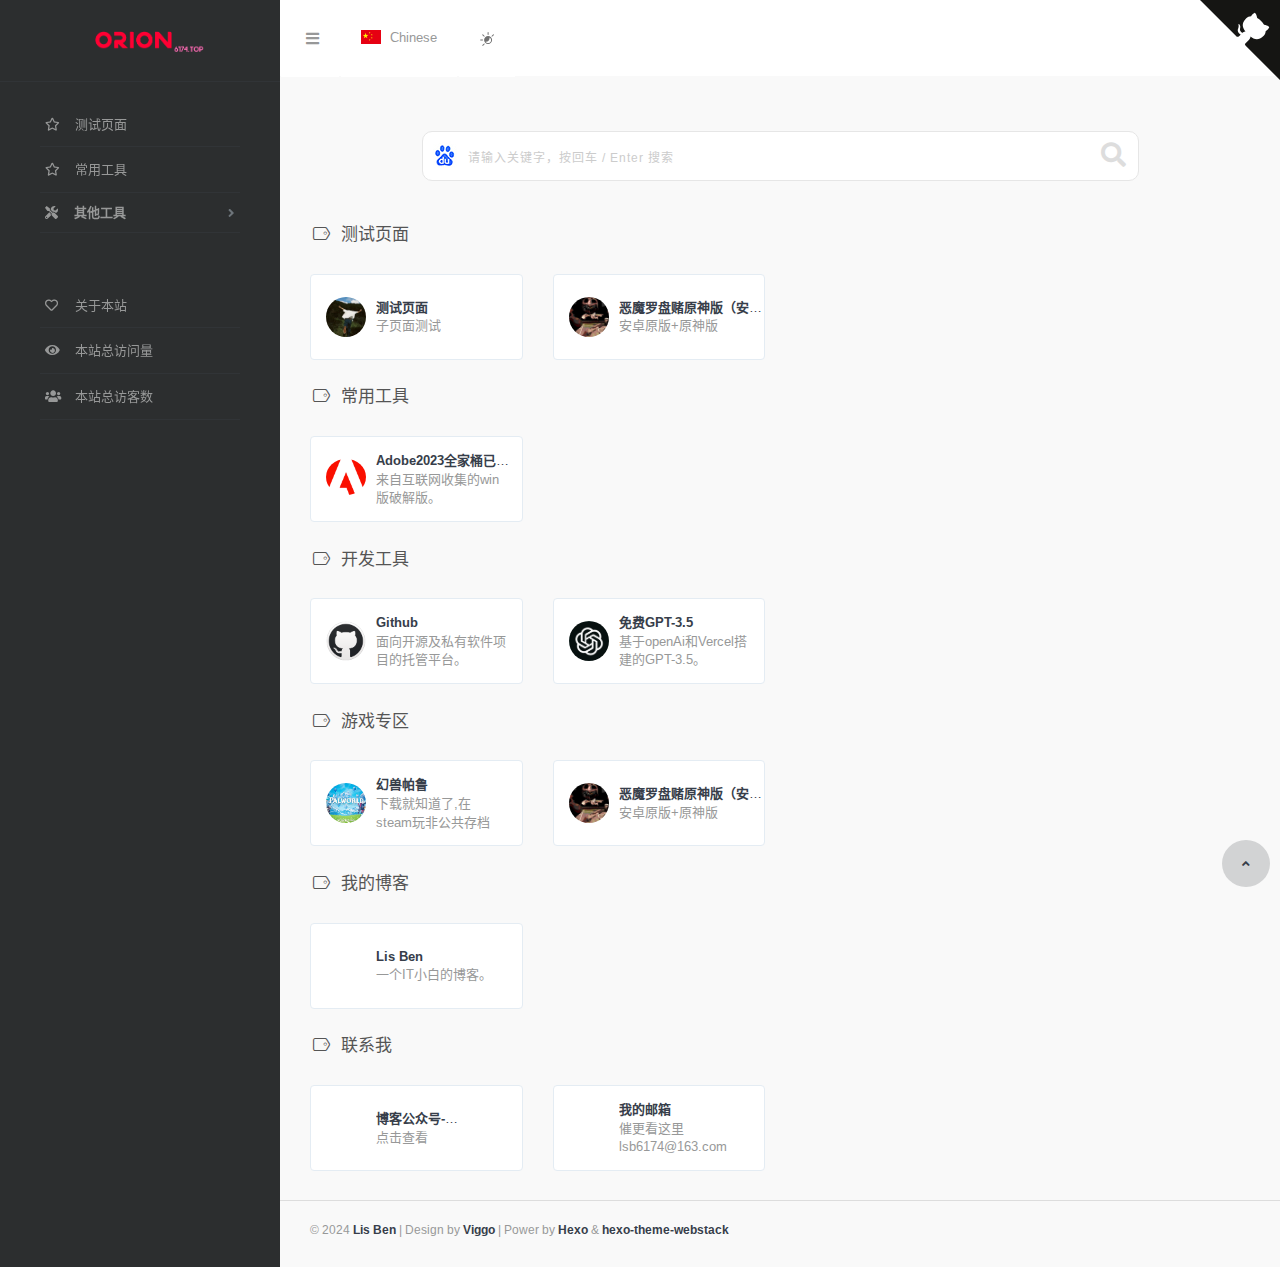
==== index.html @ a9faf327 "Site updated: 2024-02-25 15:15:55" ====
<!DOCTYPE html>
<html lang="zh-CN">

<head>
  <head>
  <meta charset="utf-8">
  <meta http-equiv="X-UA-Compatible" content="IE=edge">
  <meta name="viewport" content="width=device-width, initial-scale=1.0" />
  <meta name="author" content="viggo" />
  <title>爱意浓盐酸的个人博客 - By-Orion</title>
  <meta name="keywords" content="">
  <meta name="description" content="学如逆水行舟，不进则退">
  <link rel="shortcut icon" href="/favicon.ico">
  
<link rel="stylesheet" href="/css/hclonely.css">
<link rel="stylesheet" href="//fonts.loli.net/css?family=Arimo:400,700,400italic.css">
<link rel="stylesheet" href="/css/fonts/linecons/css/linecons.min.css">
<link rel="stylesheet" href="/css/fonts/fontawesome/css/all.min.css">
<link rel="stylesheet" href="/css/bootstrap.min.css">
<link rel="stylesheet" href="/css/xenon-core.min.css">
<link rel="stylesheet" href="/css/xenon-components.min.css">
<link rel="stylesheet" href="/css/xenon-skins.min.css">
<link rel="stylesheet" href="/css/nav.min.css">

  
<script src="/js/jquery-1.11.1.min.js"></script>

  <script>
    var userDefinedSearchData = {"custom":false,"thisSearch":"https://www.baidu.com/s?wd=","thisSearchIcon":"url(https://www.baidu.com/favicon.ico)","hotStatus":true,"data":[{"name":"百度","img":"url(https://www.baidu.com/favicon.ico)","url":"https://www.baidu.com/s?wd="}]};
    var expandAll = false;
  </script>
  
<script src="/js/header.js"></script>

  <!-- HTML5 shim and Respond.js IE8 support of HTML5 elements and media queries -->
  <!--[if lt IE 9]>
        
<script src="/js/html5shiv.min.js"></script>

        
<script src="/js/respond.min.js"></script>

    <![endif]-->
  <!-- / FB Open Graph -->
  <meta property="og:type" content="article">
  <meta property="og:url" content="http://example.com/index.html">
  <meta property="og:title" content="爱意浓盐酸的个人博客 - By-Orion">
  <meta property="og:description" content="学如逆水行舟，不进则退">
  <meta property="og:site_name" content="爱意浓盐酸的个人博客 - By-Orion">
  
  <meta property="og:image" content="/images/webstack_banner_cn.png">
  
  <!-- / Twitter Cards -->
  <meta name="twitter:card" content="summary_large_image">
  <meta name="twitter:title" content="爱意浓盐酸的个人博客 - By-Orion">
  <meta name="twitter:description" content="学如逆水行舟，不进则退">
  
  <meta name="twitter:image" content="/images/webstack_banner_cn.png">
  
  
  <!-- 直接添加html内容即可 -->
<!-- 可设置多行 -->
  
<meta name="generator" content="Hexo 7.1.1"></head>

</head>




<body class="page-body">
<div class="page-container">
<div class="sidebar-menu toggle-others fixed">
  <div class="sidebar-menu-inner">
    <header class="logo-env">
      <div class="logo">
        <a href="/index.html" class="logo-expanded">
          <img src="/images/logo@2x.png" width="100%" alt="" />
        </a>
        <a href="/index.html" class="logo-collapsed">
          <img src="/images/logo-collapsed@2x.png" width="40" alt="" />
        </a>
      </div>
      <div class="mobile-menu-toggle visible-xs">
        <a href="#" data-toggle="user-info-menu">
          <i class="linecons-cog"></i>
        </a>
        <a href="#" data-toggle="mobile-menu">
          <i class="fas fa-bars"></i>
        </a>
      </div>
    </header>
    <ul id="main-menu" class="main-menu">
      
      <li class="">
        
          <a href="#测试页面" class="smooth">
            
            <i class="far fa-star"></i>
            <span class="title">测试页面</span>
          </a>
          
      </li>
      
      <li class="">
        
          <a href="#常用工具" class="smooth">
            
            <i class="far fa-star"></i>
            <span class="title">常用工具</span>
          </a>
          
      </li>
      
      <li class="">
        
        <a class="fas fa-angle-down" style="cursor: pointer;">
          
            <i class="fas fa-tools"></i>
            <span class="title">其他工具</span>
          </a>
          
          <ul style="display: none;">
            
            <li>
              <a href="#开发工具" class="smooth">
                <i class="fas fa-tools"></i>
                <span class="title">开发工具</span>
              </a>
            </li>
            
            <li>
              <a href="#游戏专区" class="smooth">
                <i class="fas fa-games"></i>
                <span class="title">游戏专区</span>
              </a>
            </li>
            
            <li>
              <a href="#我的博客" class="smooth">
                <i class="fas fa-blog"></i>
                <span class="title">我的博客</span>
              </a>
            </li>
            
            <li>
              <a href="#联系我" class="smooth">
                <i class="fas fa-Email"></i>
                <span class="title">联系我</span>
              </a>
            </li>
            
          </ul>
          
      </li>
      
      
      <li class="submit-tag">
        <a href="/about/">
          <i class="far fa-heart"></i>
          <span class="tooltip-blue">关于本站</span>
        </a>
      </li>
      
      
      <li>
        <a href="javascript:void(0)">
          <i class="fas fa-eye"></i>
          <span id="busuanzi_container_site_pv">本站总访问量<span id="busuanzi_value_site_pv"></span></span>
        </a>
      </li>
      <li>
        <a href="javascript:void(0)">
          <i class="fas fa-users"></i>
          <span id="busuanzi_container_site_uv">本站总访客数<span id="busuanzi_value_site_uv"></span></span>
        </a>
      </li>
      
    </ul>
  </div>
</div>


<div class="main-content">
  <nav class="navbar user-info-navbar" role="navigation">
    <ul class="user-info-menu left-links list-inline list-unstyled">
      <li class="hidden-sm hidden-xs hover-line">
        <a href="#" data-toggle="sidebar">
          <i class="fas fa-bars"></i>
        </a>
      </li>
      <li class="dropdown hover-line language-switcher">
        
        <a href="/index.html" class="dropdown-toggle" data-toggle="dropdown">
          <img src="/images/flags/flag-cn.png" alt="flag-cn" /> Chinese
        </a>
        <ul class="dropdown-menu languages">
          
            
              <li class="active">
                <a href="/index.html">
                  <img src="/images/flags/flag-cn.png" alt="flag-cn" alt="flag-cn" /> Chinese
                </a>
              </li>
            
          
        </ul>
      </li>
      <li class="switch-mode hover-line" onclick="switchNightMode()">
        <a href="#">
          <svg t="1593061068148" class="icon" viewBox="0 0 1024 1024" version="1.1" xmlns="http://www.w3.org/2000/svg" p-id="1681" width="16" height="16">
            <path d="M582.4 326.4c-140.8 0-256 115.2-256 256s115.2 256 256 256 256-115.2 256-256-115.2-256-256-256z m0 448c-70.4 0-131.2-36.8-164.8-92.8 12.8 3.2 27.2 4.8 40 4.8 121.6 0 219.2-99.2 219.2-219.2 0-17.6-1.6-35.2-6.4-52.8 60.8 32 102.4 96 102.4 169.6 1.6 104-84.8 190.4-190.4 190.4zM582.4 262.4c17.6 0 32-14.4 32-32v-128c0-17.6-14.4-32-32-32s-32 14.4-32 32v128c0 17.6 14.4 32 32 32zM262.4 582.4c0-17.6-14.4-32-32-32h-128c-17.6 0-32 14.4-32 32s14.4 32 32 32h128c17.6 0 32-14.4 32-32zM310.4 356.8c6.4 6.4 14.4 9.6 22.4 9.6 8 0 16-3.2 22.4-9.6 12.8-12.8 12.8-32 0-44.8l-91.2-91.2c-12.8-12.8-32-12.8-44.8 0-12.8 12.8-12.8 32 0 44.8l91.2 91.2zM944 220.8c-12.8-12.8-32-12.8-44.8 0l-91.2 91.2c-12.8 12.8-12.8 32 0 44.8 6.4 6.4 14.4 9.6 22.4 9.6 8 0 16-3.2 22.4-9.6l91.2-91.2c12.8-12.8 12.8-33.6 0-44.8zM310.4 808l-91.2 91.2c-12.8 12.8-12.8 32 0 44.8 6.4 6.4 14.4 9.6 22.4 9.6 8 0 16-3.2 22.4-9.6l91.2-91.2c12.8-12.8 12.8-32 0-44.8-11.2-11.2-32-11.2-44.8 0z" p-id="1682" fill="#707070"></path>
          </svg>
        </a>
      </li>
    </ul>
    
    <a target="_blank" rel="noopener" href="https://github.com/xiaobai6174/xiaobai6174.github.io/tree/master" class="github-corner" aria-label="View source on GitHub"><svg width="80" height="80" viewBox="0 0 250 250" style="fill:#151513; color:#fff; position: absolute; top: 0; border: 0; right: 0;" aria-hidden="true"><path d="M0,0 L115,115 L130,115 L142,142 L250,250 L250,0 Z"></path><path d="M128.3,109.0 C113.8,99.7 119.0,89.6 119.0,89.6 C122.0,82.7 120.5,78.6 120.5,78.6 C119.2,72.0 123.4,76.3 123.4,76.3 C127.3,80.9 125.5,87.3 125.5,87.3 C122.9,97.6 130.6,101.9 134.4,103.2" fill="currentColor" style="transform-origin: 130px 106px;" class="octo-arm"></path><path d="M115.0,115.0 C114.9,115.1 118.7,116.5 119.8,115.4 L133.7,101.6 C136.9,99.2 139.9,98.4 142.2,98.6 C133.8,88.0 127.5,74.4 143.8,58.0 C148.5,53.4 154.0,51.2 159.7,51.0 C160.3,49.4 163.2,43.6 171.4,40.1 C171.4,40.1 176.1,42.5 178.8,56.2 C183.1,58.6 187.2,61.8 190.9,65.4 C194.5,69.0 197.7,73.2 200.1,77.6 C213.8,80.2 216.3,84.9 216.3,84.9 C212.7,93.1 206.9,96.0 205.4,96.6 C205.1,102.4 203.0,107.8 198.3,112.5 C181.9,128.9 168.3,122.5 157.7,114.1 C157.9,116.9 156.7,120.9 152.7,124.9 L141.0,136.5 C139.8,137.7 141.6,141.9 141.8,141.8 Z" fill="currentColor" class="octo-body"></path></svg></a><style>.github-corner:hover .octo-arm{animation:octocat-wave 560ms ease-in-out}@keyframes octocat-wave{0%,100%{transform:rotate(0)}20%,60%{transform:rotate(-25deg)}40%,80%{transform:rotate(10deg)}}@media (max-width:500px){.github-corner:hover .octo-arm{animation:none}.github-corner .octo-arm{animation:octocat-wave 560ms ease-in-out}}</style>
    
    </nav>
    
    <section class="sousuo">
      <div class="search">
        <div class="search-box">
          <span class="search-icon" style="background: url(/images/search_icon.png) 0px 0px; opacity: 1;"></span>
          <input type="text" id="txt" class="search-input" autocomplete="off" placeholder="请输入关键字，按回车 / Enter 搜索">
          <button class="search-btn" id="search-btn"><i class="fa fa-search"></i></button>
        </div>
        <!-- 搜索热词 -->
        <div class="box search-hot-text" id="box" style="display: none;">
          <ul></ul>
        </div>
        <!-- 搜索引擎 -->
        <div class="search-engine" style="display: none;">
          <div class="search-engine-head">
            <strong class="search-engine-tit">选择您的默认搜索引擎：</strong>
            <div class="search-engine-tool">搜索热词： <span id="hot-btn" style="background-image: url(/images/off_on.png);"></span></div>
          </div>
          <ul class="search-engine-list search-engine-list_zmki_ul">
          </ul>
        </div>
    </section>
    <script>search('/images/search_icon.png')</script>
  
  
  
    
    
    
    
    
    
    <h4 class="text-gray"><i class="linecons-tag" style="margin-right: 7px;" id="测试页面"></i>测试页面</h4>
<div class="row">
  
  <div class="col-sm-3">
    <div class="xe-widget xe-conversations box2 label-info" onclick="window.open('/child/', '_blank')" data-toggle="tooltip" data-placement="bottom" title="" data-original-title="/child/">
      <div class="xe-comment-entry">
        <a class="xe-user-img">
          <img data-src="/images/logos/myblog.png" class="lozad img-circle" width="40">
        </a>
        <div class="xe-comment">
          <a href="#" class="xe-user-name overflowClip_1">
            <strong>测试页面</strong>
          </a>
          <p class="overflowClip_2">子页面测试</p>
        </div>
      </div>
    </div>
  </div>
  
  <div class="col-sm-3">
    <div class="xe-widget xe-conversations box2 label-info" onclick="window.open('/emlpd/', '_blank')" data-toggle="tooltip" data-placement="bottom" title="" data-original-title="/emlpd/">
      <div class="xe-comment-entry">
        <a class="xe-user-img">
          <img data-src="/images/logos/emlpd.png" class="lozad img-circle" width="40">
        </a>
        <div class="xe-comment">
          <a href="#" class="xe-user-name overflowClip_1">
            <strong>恶魔罗盘赌原神版（安卓）</strong>
          </a>
          <p class="overflowClip_2">安卓原版+原神版</p>
        </div>
      </div>
    </div>
  </div>
  
</div>
<br />

    
    
    
    
    
    
    
    <h4 class="text-gray"><i class="linecons-tag" style="margin-right: 7px;" id="常用工具"></i>常用工具</h4>
<div class="row">
  
  <div class="col-sm-3">
    <div class="xe-widget xe-conversations box2 label-info" onclick="window.open('https://www.alipan.com/s/pemBuCySeVr', '_blank')" data-toggle="tooltip" data-placement="bottom" title="" data-original-title="https://www.alipan.com/s/pemBuCySeVr">
      <div class="xe-comment-entry">
        <a class="xe-user-img">
          <img data-src="/images/logos/adobe.png" class="lozad img-circle" width="40">
        </a>
        <div class="xe-comment">
          <a href="#" class="xe-user-name overflowClip_1">
            <strong>Adobe2023全家桶已破解-Windows</strong>
          </a>
          <p class="overflowClip_2">来自互联网收集的win版破解版。</p>
        </div>
      </div>
    </div>
  </div>
  
</div>
<br />

    
    
    
    
    
    
    
    <h4 class="text-gray"><i class="linecons-tag" style="margin-right: 7px;" id="开发工具"></i>开发工具</h4>
<div class="row">
  
  <div class="col-sm-3">
    <div class="xe-widget xe-conversations box2 label-info" onclick="window.open('https://github.com/', '_blank')" data-toggle="tooltip" data-placement="bottom" title="" data-original-title="https://github.com/">
      <div class="xe-comment-entry">
        <a class="xe-user-img">
          <img data-src="/images/logos/github.png" class="lozad img-circle" width="40">
        </a>
        <div class="xe-comment">
          <a href="#" class="xe-user-name overflowClip_1">
            <strong>Github</strong>
          </a>
          <p class="overflowClip_2">面向开源及私有软件项目的托管平台。</p>
        </div>
      </div>
    </div>
  </div>
  
  <div class="col-sm-3">
    <div class="xe-widget xe-conversations box2 label-info" onclick="window.open('https://chatai0927.love/', '_blank')" data-toggle="tooltip" data-placement="bottom" title="" data-original-title="https://chatai0927.love/">
      <div class="xe-comment-entry">
        <a class="xe-user-img">
          <img data-src="/images/logos/gpt.png" class="lozad img-circle" width="40">
        </a>
        <div class="xe-comment">
          <a href="#" class="xe-user-name overflowClip_1">
            <strong>免费GPT-3.5</strong>
          </a>
          <p class="overflowClip_2">基于openAi和Vercel搭建的GPT-3.5。</p>
        </div>
      </div>
    </div>
  </div>
  
</div>
<br />

    
    
    
    
    <h4 class="text-gray"><i class="linecons-tag" style="margin-right: 7px;" id="游戏专区"></i>游戏专区</h4>
<div class="row">
  
  <div class="col-sm-3">
    <div class="xe-widget xe-conversations box2 label-info" onclick="window.open('https://www.alipan.com/s/4PxqrTeq6W2', '_blank')" data-toggle="tooltip" data-placement="bottom" title="" data-original-title="https://www.alipan.com/s/4PxqrTeq6W2">
      <div class="xe-comment-entry">
        <a class="xe-user-img">
          <img data-src="/images/logos/PaLu.png" class="lozad img-circle" width="40">
        </a>
        <div class="xe-comment">
          <a href="#" class="xe-user-name overflowClip_1">
            <strong>幻兽帕鲁</strong>
          </a>
          <p class="overflowClip_2">下载就知道了,在steam玩非公共存档</p>
        </div>
      </div>
    </div>
  </div>
  
  <div class="col-sm-3">
    <div class="xe-widget xe-conversations box2 label-info" onclick="window.open('https://www.alipan.com/s/f4fyewjoNGo', '_blank')" data-toggle="tooltip" data-placement="bottom" title="" data-original-title="https://www.alipan.com/s/f4fyewjoNGo">
      <div class="xe-comment-entry">
        <a class="xe-user-img">
          <img data-src="/images/logos/emlpd.png" class="lozad img-circle" width="40">
        </a>
        <div class="xe-comment">
          <a href="#" class="xe-user-name overflowClip_1">
            <strong>恶魔罗盘赌原神版（安卓）</strong>
          </a>
          <p class="overflowClip_2">安卓原版+原神版</p>
        </div>
      </div>
    </div>
  </div>
  
</div>
<br />

    
    
    
    
    <h4 class="text-gray"><i class="linecons-tag" style="margin-right: 7px;" id="我的博客"></i>我的博客</h4>
<div class="row">
  
  <div class="col-sm-3">
    <div class="xe-widget xe-conversations box2 label-info" onclick="window.open('https://github.com/xiaobai6174', '_blank')" data-toggle="tooltip" data-placement="bottom" title="" data-original-title="https://github.com/xiaobai6174">
      <div class="xe-comment-entry">
        <a class="xe-user-img">
          <img data-src="/images/logos/myblog.png" class="lozad img-circle" width="40">
        </a>
        <div class="xe-comment">
          <a href="#" class="xe-user-name overflowClip_1">
            <strong>Lis Ben</strong>
          </a>
          <p class="overflowClip_2">一个IT小白的博客。</p>
        </div>
      </div>
    </div>
  </div>
  
</div>
<br />

    
    
    
    
    <h4 class="text-gray"><i class="linecons-tag" style="margin-right: 7px;" id="联系我"></i>联系我</h4>
<div class="row">
  
  <div class="col-sm-3">
    <div class="xe-widget xe-conversations box2 label-info" onclick="window.open('https://www.alipan.com/s/H4icpMKtBhR', '_blank')" data-toggle="tooltip" data-placement="bottom" title="" data-original-title="https://www.alipan.com/s/H4icpMKtBhR">
      <div class="xe-comment-entry">
        <a class="xe-user-img">
          <img data-src="/images/logos/GZH.png" class="lozad img-circle" width="40">
        </a>
        <div class="xe-comment">
          <a href="#" class="xe-user-name overflowClip_1">
            <strong>博客公众号-TechnologyAi玩机数码硬件杂谈</strong>
          </a>
          <p class="overflowClip_2">点击查看</p>
        </div>
      </div>
    </div>
  </div>
  
  <div class="col-sm-3">
    <div class="xe-widget xe-conversations box2 label-info" onclick="window.open('/', '_blank')" data-toggle="tooltip" data-placement="bottom" title="" data-original-title="/">
      <div class="xe-comment-entry">
        <a class="xe-user-img">
          <img data-src="/images/logos/Email.png" class="lozad img-circle" width="40">
        </a>
        <div class="xe-comment">
          <a href="#" class="xe-user-name overflowClip_1">
            <strong>我的邮箱</strong>
          </a>
          <p class="overflowClip_2">催更看这里lsb6174@163.com</p>
        </div>
      </div>
    </div>
  </div>
  
</div>
<br />

    
    
    
    
    
<script src="/js/footer.js"></script>


  <footer class="main-footer sticky footer-type-1">
  <div class="footer-inner">
    <!-- Add your copyright text here -->
    <p>
      
      &copy; 2024
      <a href="javascript:void(0);"><strong>Lis Ben</strong></a> | Design by <a href="http://viggoz.com" target="_blank"><strong>Viggo</strong></a> | Power by <a href="https://hexo.io/" target="_blank"><strong>Hexo</strong></a> & <a href="https://github.com/HCLonely/hexo-theme-webstack/" target="_blank"><strong>hexo-theme-webstack</strong></a>
    </p>
    
    <div class="go-up">
      <a href="#" rel="go-top">
        <i class="fas fa-angle-up"></i>
      </a>
    </div>
  </div>
</footer>
</div>
</div>

<script src="/js/bootstrap.min.js"></script>
<script src="/js/TweenMax.min.js"></script>
<script src="/js/resizeable.min.js"></script>
<script src="/js/joinable.js"></script>
<script src="/js/xenon-api.min.js"></script>
<script src="/js/xenon-toggles.min.js"></script>
<script src="/js/xenon-custom.min.js"></script>


<script async src="https://busuanzi.ibruce.info/busuanzi/2.3/busuanzi.pure.mini.js"></script>



<script src="/js/lozad.min.js"></script>



  
  <!-- 直接添加html内容即可 -->
<!-- 可设置多行 -->
  
</body>

</html>
---- css/hclonely.css ----
.sousuo{
    padding: 25px 0 35px 0;
    max-width: 717px;
    margin: 0 auto;
}
.search{
  position: relative;
  width: 100%;
  margin: 0 auto;
}
.search-box{
  position: relative;
}
.search-icon{
  position: absolute;
  left: 3px;
  top: 5px;
  width: 40px;
  height: 40px;
  overflow: hidden;
  border-radius: 25px;
  cursor: pointer;
  opacity: 0;
}
.search-input{
  width: 100%;
  height: 50px;
  line-height: 50px;
  font-size: 16px;
  color: #999;
  border: none;
  outline: none;
  padding-left: 45px;
  border: 1px solid #e6e6e6;
  border-radius: 10px;
}
.search-input:focus{
	outline: none;
    border: 1px solid #2188ff;
    -webkit-box-shadow: 0 0 5px 0px rgba(71, 158, 245, 0.5);
    box-shadow: 0 0 5px 0px rgba(71, 158, 245, 0.5);
}
input::-webkit-input-placeholder{
  font-size: 12px;
  letter-spacing: 1px;
  color: #ccc;
}
.search-btn{
	position: absolute;
    right: 0;
    top: 0;
    width: 50px;
    line-height: 48px;
    background: transparent;
    border: none;
    font-size: 25px;
    color: #ddd;
    font-weight: bold;
    outline: none;
    padding: 0 10px;
}
.search-btn:hover{ color: #6b7184 }
.search-btn i { margin: 0 }
.search-hot-text{
  position: absolute;
  z-index: 100;
  width: 100%;
  border-radius: 0 0 10px 10px;
  background: #FFF;
  box-shadow: 0px 4px 5px 0px #cccccc94;
  overflow: hidden;
}
.search-hot-text ul{
	margin: 0;
	padding: 5px 0;
}
.search-hot-text ul li{
  border-top: 1px solid #f2f2f2;
  line-height: 30px;
  font-size: 14px;
  padding: 0px 25px;
  color: #777;
  cursor: pointer;
}
.search-hot-text ul li.current{
  background: #f1f1f1;
  color: #2196f3;
}
.search-hot-text ul li:hover{
  background: #f1f1f1;
  color: #2196f3;
  cursor: pointer;
}
.search-hot-text ul li span{
	display: inline-block;
    width: 20px;
    height: 20px;
    font-size: 12px;
    line-height: 20px;
    text-align: center;
    background: #e5e5e5;
    margin-right: 10px;
    border-radius: 10px;
    color: #999;
}
/* 搜索引擎 */
.search-engine{
  position: absolute;
  top: 60px;
  left: 0;
  width: 100%;
  background: #FFF;
  padding: 15px 0 0 15px;
  border-radius: 5px;
  box-shadow: 0px 5px 20px 0px #d8d7d7;
  transition: all 0.3s;
  -moz-transition: all 0.3s;
  -webkit-transition: all 0.3s;
  -o-transition: all 0.3s;
  display: none;
  z-index: 999
}
.search-engine-head{
  overflow: hidden;
  margin-bottom: 10px;
  padding-right: 15px;
}
.search-engine-tit{
  float: left;
  margin: 0;
  font-size: 14px;
  color: #999;
}
.search-engine-tool{
  float: right;
  font-size: 12px;
  color: #999;
}
.search-engine-tool > span{
  float: right;
  display: inline-block;
  width: 25px;
  height: 15px;
  background-position: 0px 0px;
  cursor: pointer
}
.search-engine-tool > span.off{ background-position: -30px 0px }

.search-engine ul::before{
  content: '';
  width: 0px;
  height: 0px;
  position: absolute;
  top: -15px;
  border-top: 8px solid transparent;
  border-right: 8px solid transparent;
  border-bottom: 8px solid #fff;
  border-left: 8px solid transparent;

}
.search-engine-list::after{
    content: '';
    width: 90px;
    height: 20px;
    position: absolute;
    top: -20px;
    left: 1px;
}
.search-engine-list li{
  float: left;
  width: 30%;
  line-height: 30px;
  font-size: 14px;
  padding: 5px 10px 5px 10px;
  margin: 0 10px 10px 0;
  background: #f9f9f9;
  color: #999;
  cursor: pointer;
  padding: 0;
}
.search-engine-list li span{
  width: 25px;
  height: 25px;
  border-radius: 15px;
  float: left;
  margin-right: 5px;
  margin-top: 2.5px;
}
body.night .board {
  background: #2c2e2f;
  box-shadow: 0px 0px 6px #00000061;
}

body.night .board a {
  color: #d6d6d6;
}

body.night .tpwidget_title_hook,
body.night .tpwidget_text_hook {
  color: #fdfdfd;
}

body.night .sidebar-menu {
  border-right: #7f8080 1px solid;
}

body.night .user-info-navbar {
  background-color: #232323 !important;
}
body.night .dropdown-menu {
  background-color: #232323 !important;
  border: 1px solid #888686 !important;
}

body.night .user-info-navbar .user-info-menu>li>a {
  border-bottom: 1px solid #232323 !important;
  border-right: 1px solid #232323 !important;
  border-left: 1px solid #232323 !important;
}

body.night .user-info-navbar .user-info-menu>li>a,
.user-info-navbar .user-info-menu>li>a {
  height: 76px !important;
}

body.night .user-info-navbar .user-info-menu>li>a:hover {
  border-right: 1px solid #888686 !important;
  border-left: 1px solid #888686 !important;
}

body.night .user-info-navbar .user-info-menu>li {
  border: 1px solid #232323 !important;
}

body.night .user-info-navbar .user-info-menu>li .dropdown-menu.languages li.active a {
  background-color: #232323 !important;
  color: #979898 !important;
}

body.night,
body.night #body {
  background-color: #2c2e2f !important;
  color: #a9a9a9 !important;
}

body.night .text-gray {
  color: #f8f8f8;
}

body.night .xe-widget.xe-conversations {
  background: #2c2e2f;
}

body.night .box2 {
  border: 1px solid #3f4142;
}

body.night .xe-comment a {
  color: #d8d8d8;
}

body.night .xe-comment p {
  color: #979898 !important;
}

body.night .box2:hover {
  box-shadow: 0 26px 40px -24px rgb(255, 255, 255);
  -webkit-box-shadow: 0 26px 40px -24px rgba(130, 130, 130, 0.13);
  -moz-box-shadow: 0 26px 40px -24px rgba(0, 36, 100, 0.3);
  -webkit-transition: all 0.3s cubic-bezier(0.25, 0.1, 0.14, 1.43);
  -moz-transition: all 0.3s ease;
  -o-transition: all 0.3s ease;
  transition: all 0.3s ease-out;
  background-color: #232323 !important;
}

body.night .tpwthwidt .front_37Zqj25,
body.night .tpwthwidt .widget_ctONpAN {
  background: #535656;
  color: red !important;
}

body.night .tpwthwidt .weakText_3SLbaEo {
  color: rgb(253, 253, 253);
}

body.night .tpwthwidt .baseText_31obwQ4 {
  color: #cccccc;
}

body.night footer.main-footer {
  border-top: 1px solid #414344b5;
  background-color: #2c2e2f;
}

body.night .footer-text a {
  color: #a9a9a9;
}

body.night .footer-text a:hover,
body.night footer-text a:focus {
  color: #ffffff;
  text-decoration: none
}

body.night .panel {
  background: #2c2e2f;
}

body.night blockquote {
  border-left: 5px solid #000;
}

body.night .respond a {
  color: #cecece;
}

body.night .respond .textarea {
  background-color: #2b2b2b;
  margin-top: 50px;
  border-radius: 15px;
  padding: 10px;
}

body.night .submit {
  color: #a5a5a5;
  background-color: #0000008f;
  border: 0px;
  border-radius: 5px;
  padding: 5px 10px;
  font-size: 15px;
  float: right;
  margin-top: 10px;
}

body.night #search button i {
  color: #b1b1b1;
}

body.night #search-text {
  background-color: #464646;
  color: #bdbdbd;
}

body.night .search-type input:checked+label,
.search-type input:hover+label {
  background-color: #969696;
}

body.night .s-type-list {
  display: none;
  position: absolute;
  top: 31px;
  padding: 9pt 0;
  width: 20pc;
  background: #535656;
  border-radius: 4px;
  box-shadow: 0 0 6px rgba(0, 0, 0, .16);
}

body.night .xe-comment-entry img {
  filter: brightness(95%);
}

body.night .search-input {
  border: 1px solid #424242;
  border-radius: 10px;
  background-color: #424242;
}

body.night .search-engine {
  background: #424242;
  box-shadow: 0px 5px 20px 0px #2c2e2f;
}

body.night .search-engine-list li {
  background: #424242;
}

.go-up{
  right: 10px !important;
  position: fixed !important;
  bottom: 20px !important;
  height: 20px;
}

body.night .go-up a {
  background-color: rgb(88 88 88) !important;
  padding: 15px 20px !important;
  border-radius: 50% !important;
}

body.night .go-up a:hover {
  background-color: rgb(123 123 123) !important;
}

.footer-inner #busuanzi_container_site_pv,
.footer-inner #busuanzi_container_site_uv {
  font-weight: bold;
}

.footer-inner #busuanzi_value_site_pv,
.footer-inner #busuanzi_value_site_uv {
  color: #373e4a;
}

.main-menu #busuanzi_value_site_pv,
.main-menu #busuanzi_value_site_uv {
  float: right;
}

.sidebar-menu .main-menu a>i{
  width: 16px;
}
---- css/fonts/linecons/css/linecons.min.css ----
@font-face{font-family:linecons;src:url(../font/linecons.eot?24293614);src:url(../font/linecons.eot?24293614#iefix) format('embedded-opentype'),url(../font/linecons.woff?24293614) format('woff'),url(../font/linecons.ttf?24293614) format('truetype'),url(../font/linecons.svg?24293614#linecons) format('svg');font-weight:400;font-style:normal}[class*=" linecons-"]:before,[class^=linecons-]:before{font-family:linecons;font-style:normal;font-weight:400;speak:none;display:inline-block;text-decoration:inherit;width:1em;margin-right:.2em;text-align:center;font-variant:normal;text-transform:none;line-height:1em;margin-left:.2em}.linecons-music:before{content:'\e800'}.linecons-search:before{content:'\e801'}.linecons-mail:before{content:'\e802'}.linecons-heart:before{content:'\e803'}.linecons-star:before{content:'\e804'}.linecons-user:before{content:'\e805'}.linecons-videocam:before{content:'\e806'}.linecons-camera:before{content:'\e807'}.linecons-photo:before{content:'\e808'}.linecons-attach:before{content:'\e809'}.linecons-lock:before{content:'\e80a'}.linecons-eye:before{content:'\e80b'}.linecons-tag:before{content:'\e80c'}.linecons-thumbs-up:before{content:'\e80d'}.linecons-pencil:before{content:'\e80e'}.linecons-comment:before{content:'\e80f'}.linecons-location:before{content:'\e810'}.linecons-cup:before{content:'\e811'}.linecons-trash:before{content:'\e812'}.linecons-doc:before{content:'\e813'}.linecons-note:before{content:'\e814'}.linecons-cog:before{content:'\e815'}.linecons-params:before{content:'\e816'}.linecons-calendar:before{content:'\e817'}.linecons-sound:before{content:'\e818'}.linecons-clock:before{content:'\e819'}.linecons-lightbulb:before{content:'\e81a'}.linecons-tv:before{content:'\e81b'}.linecons-desktop:before{content:'\e81c'}.linecons-mobile:before{content:'\e81d'}.linecons-cd:before{content:'\e81e'}.linecons-inbox:before{content:'\e81f'}.linecons-globe:before{content:'\e820'}.linecons-cloud:before{content:'\e821'}.linecons-paper-plane:before{content:'\e822'}.linecons-fire:before{content:'\e823'}.linecons-graduation-cap:before{content:'\e824'}.linecons-megaphone:before{content:'\e825'}.linecons-database:before{content:'\e826'}.linecons-key:before{content:'\e827'}.linecons-beaker:before{content:'\e828'}.linecons-truck:before{content:'\e829'}.linecons-money:before{content:'\e82a'}.linecons-food:before{content:'\e82b'}.linecons-shop:before{content:'\e82c'}.linecons-diamond:before{content:'\e82d'}.linecons-t-shirt:before{content:'\e82e'}.linecons-wallet:before{content:'\e82f'}
---- css/xenon-core.min.css ----
.ps-container .ps-scrollbar-x-rail{position:absolute;bottom:3px;height:5px;zoom:1;-webkit-opacity:0;-moz-opacity:0;opacity:0;-webkit-transition:background-color .2s linear,opacity .2s linear;-moz-transition:background-color .2s linear,opacity .2s linear;-o-transition:background-color .2s linear,opacity .2s linear;transition:background-color .2s linear,opacity .2s linear}.ps-container.hover .ps-scrollbar-x-rail,.ps-container:hover .ps-scrollbar-x-rail{zoom:1;-webkit-opacity:.6;-moz-opacity:.6;opacity:.6}.ps-container .ps-scrollbar-x-rail.hover,.ps-container .ps-scrollbar-x-rail:hover{background-color:rgba(255,255,255,.5)}.ps-container .ps-scrollbar-x-rail.in-scrolling{background-color:rgba(255,255,255,.9)}.ps-container .ps-scrollbar-y-rail{position:absolute;right:2px;width:5px;zoom:1;-webkit-opacity:0;-moz-opacity:0;opacity:0;-webkit-transition:background-color .2s linear,opacity .2s linear;-moz-transition:background-color .2s linear,opacity .2s linear;-o-transition:background-color .2s linear,opacity .2s linear;transition:background-color .2s linear,opacity .2s linear}.ps-container.hover .ps-scrollbar-y-rail,.ps-container:hover .ps-scrollbar-y-rail{zoom:1;-webkit-opacity:.6;-moz-opacity:.6;opacity:.6}.ps-container .ps-scrollbar-y-rail.hover,.ps-container .ps-scrollbar-y-rail:hover{background-color:rgba(255,255,255,.5)}.ps-container .ps-scrollbar-y-rail.in-scrolling{background-color:#eee;zoom:1;-webkit-opacity:.9;-moz-opacity:.9;opacity:.9}.ps-container .ps-scrollbar-x{position:absolute;bottom:0;height:5px;background-color:#aaa;-o-transition:background-color .2s linear;-webkit-transition:background-color .2s linear;-moz-transition:background-color .2s linear;transition:background-color .2s linear}.ps-container.ie6 .ps-scrollbar-x{font-size:0}.ps-container .ps-scrollbar-x-rail.hover .ps-scrollbar-x,.ps-container .ps-scrollbar-x-rail:hover .ps-scrollbar-x{background-color:#999}.ps-container .ps-scrollbar-y{position:absolute;right:0;width:5px;background-color:#aaa;-webkit-transition:background-color .2s linear;-moz-transition:background-color .2s linear;-o-transition:background-color .2s linear;transition:background-color .2s linear}.ps-container.ie6 .ps-scrollbar-y{font-size:0}.ps-container .ps-scrollbar-y-rail.hover .ps-scrollbar-y,.ps-container .ps-scrollbar-y-rail:hover .ps-scrollbar-y{background-color:#fafafa}.ps-container.ie .ps-scrollbar-x,.ps-container.ie .ps-scrollbar-y{visibility:hidden}.ps-container.ie.hover .ps-scrollbar-x,.ps-container.ie.hover .ps-scrollbar-y,.ps-container.ie:hover .ps-scrollbar-x,.ps-container.ie:hover .ps-scrollbar-y{visibility:visible}.cbp_tmtimeline{margin:30px 0 0 0;padding:0;list-style:none;position:relative}.cbp_tmtimeline:before{content:'';position:absolute;top:0;bottom:0;width:10px;background:#afdcf8;left:20%;margin-left:-10px}.cbp_tmtimeline>li{position:relative}.cbp_tmtimeline>li .cbp_tmtime{display:block;width:25%;padding-right:100px;position:absolute}.cbp_tmtimeline>li .cbp_tmtime span{display:block;text-align:right}.cbp_tmtimeline>li .cbp_tmtime span:first-child{font-size:.9em;color:#bdd0db}.cbp_tmtimeline>li .cbp_tmtime span:last-child{font-size:2.9em;color:#3594cb}.cbp_tmtimeline>li:nth-child(odd) .cbp_tmtime span:last-child{color:#6cbfee}.cbp_tmtimeline>li .cbp_tmlabel{margin:0 0 15px 25%;background:#3594cb;color:#fff;padding:2em;font-size:1.2em;font-weight:300;line-height:1.4;position:relative;border-radius:5px}.cbp_tmtimeline>li:nth-child(odd) .cbp_tmlabel{background:#6cbfee}.cbp_tmtimeline>li .cbp_tmlabel h2{margin-top:0;padding:0 0 10px 0;border-bottom:1px solid rgba(255,255,255,.4)}.cbp_tmtimeline>li .cbp_tmlabel:after{right:100%;border:solid transparent;content:" ";height:0;width:0;position:absolute;pointer-events:none;border-right-color:#3594cb;border-width:10px;top:10px}.cbp_tmtimeline>li:nth-child(odd) .cbp_tmlabel:after{border-right-color:#6cbfee}.cbp_tmtimeline>li .cbp_tmicon{width:40px;height:40px;speak:none;font-style:normal;font-weight:400;font-variant:normal;text-transform:none;font-size:1.4em;line-height:40px;-webkit-font-smoothing:antialiased;position:absolute;color:#fff;background:#46a4da;border-radius:50%;box-shadow:0 0 0 8px #afdcf8;text-align:center;left:20%;top:0;margin:0 0 0 -25px}@media screen and (max-width:65.375em){.cbp_tmtimeline>li .cbp_tmtime span:last-child{font-size:1.5em}}@media screen and (max-width:47.2em){.cbp_tmtimeline:before{display:none}.cbp_tmtimeline>li .cbp_tmtime{width:100%;position:relative;padding:0 0 20px 0}.cbp_tmtimeline>li .cbp_tmtime span{text-align:left}.cbp_tmtimeline>li .cbp_tmlabel{margin:0 0 30px 0;padding:1em;font-weight:400;font-size:95%}.cbp_tmtimeline>li .cbp_tmlabel:after{right:auto;left:20px;border-right-color:transparent;border-bottom-color:#3594cb;top:-20px}.cbp_tmtimeline>li:nth-child(odd) .cbp_tmlabel:after{border-right-color:transparent;border-bottom-color:#6cbfee}.cbp_tmtimeline>li .cbp_tmicon{position:relative;float:right;left:auto;margin:-55px 5px 0 0}}.dropdown-menu>li.checkbox-row{padding:5px 20px}.dropdown-menu li.checkbox-row{display:block;clear:both;font-weight:400;line-height:18px;color:#333;white-space:nowrap}.dropdown-menu li.checkbox-row label{font-weight:400}.dropdown-menu li.checkbox-row input:hover,.dropdown-menu li.checkbox-row label:hover,.dropdown-menu li.checkbox-row:hover{cursor:pointer}.no-touch .dropdown-menu>.checkbox-row:active,.no-touch .dropdown-menu>.checkbox-row:hover{text-decoration:none;color:#262626;background-color:#f5f5f5}.btn-toolbar{margin-bottom:5px}.btn-toolbar .btn-default{background-color:#68b828;color:#fff;border:1px solid transparent}.btn-toolbar .btn-default.dropdown-toggle{-webkit-box-shadow:none;-moz-box-shadow:none;box-shadow:none;border-color:transparent}.btn-toolbar .btn-primary{background-color:#508e1f}.btn-toolbar .btn-group.open .dropdown-toggle{background-color:#508e1f;color:#fff}.btn-toolbar .dropdown-menu{margin-top:0}.btn-toolbar .dropdown-menu .checkbox-row{-webkit-user-select:none;-moz-user-select:none;-ms-user-select:none;user-select:none}.btn-toolbar .dropdown-menu .checkbox-row .cbr-replaced{margin:0;margin-right:5px}.btn-toolbar .dropdown-menu .checkbox-row label{color:#979898;font-size:12px;margin:0}.lt-ie8 .btn-toolbar{display:none}.table-responsive{border-radius:0;border:1px solid #eee;margin-bottom:18px}.table-responsive>.table{margin-bottom:0}.table-responsive>.table-bordered{border:0}.table-responsive>.table-bordered>tbody>tr>td:first-child,.table-responsive>.table-bordered>tbody>tr>th:first-child,.table-responsive>.table-bordered>tfoot>tr>td:first-child,.table-responsive>.table-bordered>tfoot>tr>th:first-child,.table-responsive>.table-bordered>thead>tr>td:first-child,.table-responsive>.table-bordered>thead>tr>th:first-child{border-left:0}.table-responsive>.table-bordered>tbody>tr>td:last-child,.table-responsive>.table-bordered>tbody>tr>th:last-child,.table-responsive>.table-bordered>tfoot>tr>td:last-child,.table-responsive>.table-bordered>tfoot>tr>th:last-child,.table-responsive>.table-bordered>thead>tr>td:last-child,.table-responsive>.table-bordered>thead>tr>th:last-child{border-right:0}.table-responsive>.table-bordered>tbody>tr:last-child>td,.table-responsive>.table-bordered>tbody>tr:last-child>th,.table-responsive>.table-bordered>tfoot>tr:last-child>td,.table-responsive>.table-bordered>tfoot>tr:last-child>th{border-bottom:0}.table-responsive[data-pattern=priority-columns]{position:relative;width:100%;margin-bottom:18px;overflow-y:hidden;overflow-x:auto;-ms-overflow-style:-ms-autohiding-scrollbar;border-radius:0;border:1px solid #eee;-webkit-overflow-scrolling:touch}.table-responsive[data-pattern=priority-columns]>.table{margin-bottom:0}.table-responsive[data-pattern=priority-columns]>.table>tbody>tr>td,.table-responsive[data-pattern=priority-columns]>.table>tbody>tr>th,.table-responsive[data-pattern=priority-columns]>.table>tfoot>tr>td,.table-responsive[data-pattern=priority-columns]>.table>tfoot>tr>th,.table-responsive[data-pattern=priority-columns]>.table>thead>tr>td,.table-responsive[data-pattern=priority-columns]>.table>thead>tr>th{white-space:nowrap}.table-responsive[data-pattern=priority-columns]>.table-bordered{border:0}.table-responsive[data-pattern=priority-columns]>.table-bordered>tbody>tr>td:first-child,.table-responsive[data-pattern=priority-columns]>.table-bordered>tbody>tr>th:first-child,.table-responsive[data-pattern=priority-columns]>.table-bordered>tfoot>tr>td:first-child,.table-responsive[data-pattern=priority-columns]>.table-bordered>tfoot>tr>th:first-child,.table-responsive[data-pattern=priority-columns]>.table-bordered>thead>tr>td:first-child,.table-responsive[data-pattern=priority-columns]>.table-bordered>thead>tr>th:first-child{border-left:0}.table-responsive[data-pattern=priority-columns]>.table-bordered>tbody>tr>td:last-child,.table-responsive[data-pattern=priority-columns]>.table-bordered>tbody>tr>th:last-child,.table-responsive[data-pattern=priority-columns]>.table-bordered>tfoot>tr>td:last-child,.table-responsive[data-pattern=priority-columns]>.table-bordered>tfoot>tr>th:last-child,.table-responsive[data-pattern=priority-columns]>.table-bordered>thead>tr>td:last-child,.table-responsive[data-pattern=priority-columns]>.table-bordered>thead>tr>th:last-child{border-right:0}.table-responsive[data-pattern=priority-columns]>.table-bordered>tbody>tr:last-child>td,.table-responsive[data-pattern=priority-columns]>.table-bordered>tbody>tr:last-child>th,.table-responsive[data-pattern=priority-columns]>.table-bordered>tfoot>tr:last-child>td,.table-responsive[data-pattern=priority-columns]>.table-bordered>tfoot>tr:last-child>th{border-bottom:0}.mq.js .table-responsive[data-pattern=priority-columns] td[data-priority],.mq.js .table-responsive[data-pattern=priority-columns] th[data-priority],.mq.js.lt-ie10 .sticky-table-header td[data-priority],.mq.js.lt-ie10 .sticky-table-header th[data-priority]{display:none}.lt-ie9.mq.js .table-responsive[data-pattern=priority-columns] td[data-priority="1"],.lt-ie9.mq.js .table-responsive[data-pattern=priority-columns] th[data-priority="1"],.lt-ie9.mq.js.lt-ie10 .sticky-table-header td[data-priority="1"],.lt-ie9.mq.js.lt-ie10 .sticky-table-header th[data-priority="1"]{display:inline}.mq.js .table-responsive[data-pattern=priority-columns] td[data-priority="1"],.mq.js .table-responsive[data-pattern=priority-columns] th[data-priority="1"],.mq.js.lt-ie10 .sticky-table-header td[data-priority="1"],.mq.js.lt-ie10 .sticky-table-header th[data-priority="1"]{display:table-cell}@media screen and (min-width:480px){.lt-ie9.mq.js .table-responsive[data-pattern=priority-columns] td[data-priority="2"],.lt-ie9.mq.js .table-responsive[data-pattern=priority-columns] th[data-priority="2"],.lt-ie9.mq.js.lt-ie10 .sticky-table-header td[data-priority="2"],.lt-ie9.mq.js.lt-ie10 .sticky-table-header th[data-priority="2"]{display:inline}.mq.js .table-responsive[data-pattern=priority-columns] td[data-priority="2"],.mq.js .table-responsive[data-pattern=priority-columns] th[data-priority="2"],.mq.js.lt-ie10 .sticky-table-header td[data-priority="2"],.mq.js.lt-ie10 .sticky-table-header th[data-priority="2"]{display:table-cell}}@media screen and (min-width:640px){.lt-ie9.mq.js .table-responsive[data-pattern=priority-columns] td[data-priority="3"],.lt-ie9.mq.js .table-responsive[data-pattern=priority-columns] th[data-priority="3"],.lt-ie9.mq.js.lt-ie10 .sticky-table-header td[data-priority="3"],.lt-ie9.mq.js.lt-ie10 .sticky-table-header th[data-priority="3"]{display:inline}.mq.js .table-responsive[data-pattern=priority-columns] td[data-priority="3"],.mq.js .table-responsive[data-pattern=priority-columns] th[data-priority="3"],.mq.js.lt-ie10 .sticky-table-header td[data-priority="3"],.mq.js.lt-ie10 .sticky-table-header th[data-priority="3"]{display:table-cell}}@media screen and (min-width:800px){.lt-ie9.mq.js .table-responsive[data-pattern=priority-columns] td[data-priority="4"],.lt-ie9.mq.js .table-responsive[data-pattern=priority-columns] th[data-priority="4"],.lt-ie9.mq.js.lt-ie10 .sticky-table-header td[data-priority="4"],.lt-ie9.mq.js.lt-ie10 .sticky-table-header th[data-priority="4"]{display:inline}.mq.js .table-responsive[data-pattern=priority-columns] td[data-priority="4"],.mq.js .table-responsive[data-pattern=priority-columns] th[data-priority="4"],.mq.js.lt-ie10 .sticky-table-header td[data-priority="4"],.mq.js.lt-ie10 .sticky-table-header th[data-priority="4"]{display:table-cell}}@media screen and (min-width:960px){.lt-ie9.mq.js .table-responsive[data-pattern=priority-columns] td[data-priority="5"],.lt-ie9.mq.js .table-responsive[data-pattern=priority-columns] th[data-priority="5"],.lt-ie9.mq.js.lt-ie10 .sticky-table-header td[data-priority="5"],.lt-ie9.mq.js.lt-ie10 .sticky-table-header th[data-priority="5"]{display:inline}.mq.js .table-responsive[data-pattern=priority-columns] td[data-priority="5"],.mq.js .table-responsive[data-pattern=priority-columns] th[data-priority="5"],.mq.js.lt-ie10 .sticky-table-header td[data-priority="5"],.mq.js.lt-ie10 .sticky-table-header th[data-priority="5"]{display:table-cell}}@media screen and (min-width:1120px){.lt-ie9.mq.js .table-responsive[data-pattern=priority-columns] td[data-priority="6"],.lt-ie9.mq.js .table-responsive[data-pattern=priority-columns] th[data-priority="6"],.lt-ie9.mq.js.lt-ie10 .sticky-table-header td[data-priority="6"],.lt-ie9.mq.js.lt-ie10 .sticky-table-header th[data-priority="6"]{display:inline}.mq.js .table-responsive[data-pattern=priority-columns] td[data-priority="6"],.mq.js .table-responsive[data-pattern=priority-columns] th[data-priority="6"],.mq.js.lt-ie10 .sticky-table-header td[data-priority="6"],.mq.js.lt-ie10 .sticky-table-header th[data-priority="6"]{display:table-cell}}table.table-small-font{font-size:12px;-webkit-text-size-adjust:none;line-height:1.5em}table.focus-on tbody tr:hover{cursor:pointer}table.focus-on tbody tr.unfocused td,table.focus-on tbody tr.unfocused th{color:#777;color:rgba(0,0,0,.4)}table.focus-on tbody tr.focused td,table.focus-on tbody tr.focused th{background-color:#68b828;color:#fff;border-color:#63b026}table td.col-hide,table th.col-hide{display:none}table td.col-show,table th.col-show{display:inline}.lt-ie9 table td.col-show,.lt-ie9 table th.col-show{display:table-cell}.lt-ie9 table.display-all td,.lt-ie9 table.display-all th{display:inline!important}table.display-all td,table.display-all th{display:table-cell!important}.sticky-table-header{background-color:#fff;border:none;border-radius:0;border-top:1px solid #eee;border-bottom:1px solid #eee;position:absolute;top:0;visibility:hidden;z-index:990;overflow:hidden;min-width:100%}.sticky-table-header.fixed-solution{min-width:0;position:fixed}.lt-ie10 .sticky-table-header.fixed-solution{border-left:1px solid #eee;border-right:1px solid #eee;box-sizing:content-box;border-bottom:none}.sticky-table-header.border-radius-fix{border-bottom-left-radius:3px;border-bottom-right-radius:3px}.sticky-table-header>.table{margin-bottom:0}.sticky-table-header>.table>tbody>tr>td,.sticky-table-header>.table>tbody>tr>th,.sticky-table-header>.table>tfoot>tr>td,.sticky-table-header>.table>tfoot>tr>th,.sticky-table-header>.table>thead>tr>td,.sticky-table-header>.table>thead>tr>th{white-space:nowrap}.sticky-table-header>.table-bordered{border:0}.sticky-table-header>.table-bordered>tbody>tr>td:first-child,.sticky-table-header>.table-bordered>tbody>tr>th:first-child,.sticky-table-header>.table-bordered>tfoot>tr>td:first-child,.sticky-table-header>.table-bordered>tfoot>tr>th:first-child,.sticky-table-header>.table-bordered>thead>tr>td:first-child,.sticky-table-header>.table-bordered>thead>tr>th:first-child{border-left:0}.sticky-table-header>.table-bordered>tbody>tr>td:last-child,.sticky-table-header>.table-bordered>tbody>tr>th:last-child,.sticky-table-header>.table-bordered>tfoot>tr>td:last-child,.sticky-table-header>.table-bordered>tfoot>tr>th:last-child,.sticky-table-header>.table-bordered>thead>tr>td:last-child,.sticky-table-header>.table-bordered>thead>tr>th:last-child{border-right:0}.sticky-table-header>.table-bordered>tbody>tr:last-child>td,.sticky-table-header>.table-bordered>tbody>tr:last-child>th,.sticky-table-header>.table-bordered>tfoot>tr:last-child>td,.sticky-table-header>.table-bordered>tfoot>tr:last-child>th{border-bottom:0}.breadcrumb.auto-hidden li a,.footer-sticked-chat .chat-conversations>li .chat-user,.footer-sticked-chat .chat-conversations>li.browse-more .other-conversations-list li a span,.footer-sticked-chat .chat-conversations>li.open .conversation-window,.icon-collection .fontawesome-icon-list .fa-hover .icon-str>i,.icon-collection .fontawesome-icon-list .fa-hover .icon-str>span,.navbar.horizontal-menu .navbar-inner .navbar-brand a[data-toggle=settings-pane],.navbar.horizontal-menu .navbar-inner .navbar-brand a[data-toggle=settings-pane] i,.sidebar-menu .main-menu a,.transall,.user-info-navbar .user-info-menu>li>a,footer.main-footer .go-up a{-webkit-transition:all 220ms ease-in-out;-moz-transition:all 220ms ease-in-out;-o-transition:all 220ms ease-in-out;transition:all 220ms ease-in-out}#chat .chat-conversation .conversation-body>li:after,#chat .chat-conversation .conversation-body>li:before,.breadcrumb.auto-hidden:after,.breadcrumb.auto-hidden:before,.clearfix:after,.clearfix:before,.dataTables_wrapper .DTTT_container:after,.dataTables_wrapper .DTTT_container:before,.dataTables_wrapper .dataTables_filter:after,.dataTables_wrapper .dataTables_filter:before,.dataTables_wrapper .dataTables_length:after,.dataTables_wrapper .dataTables_length:before,.highlights li:after,.highlights li:before,.icon-collection .fontawesome-icon-list .fa-hover .icon-str:after,.icon-collection .fontawesome-icon-list .fa-hover .icon-str:before,.icon-collection .fontawesome-icon-list:after,.icon-collection .fontawesome-icon-list:before,.navbar.horizontal-menu .navbar-inner:after,.navbar.horizontal-menu .navbar-inner:before,.navbar.horizontal-menu .navbar-inner>.nav>li .dropdown-menu>.external a:after,.navbar.horizontal-menu .navbar-inner>.nav>li .dropdown-menu>.external a:before,.page-container .main-content .page-title:after,.page-container .main-content .page-title:before,.panel .panel-heading:after,.panel .panel-heading:before,.sidebar-menu .logo-env:after,.sidebar-menu .logo-env:before,.skin-color-palette:after,.skin-color-palette:before,.user-info-navbar .user-info-menu>li .dropdown-menu>.external a:after,.user-info-navbar .user-info-menu>li .dropdown-menu>.external a:before,footer.main-footer .footer-inner:after,footer.main-footer .footer-inner:before{content:" ";display:table}#chat .chat-conversation .conversation-body>li:after,.breadcrumb.auto-hidden:after,.clearfix:after,.dataTables_wrapper .DTTT_container:after,.dataTables_wrapper .dataTables_filter:after,.dataTables_wrapper .dataTables_length:after,.highlights li:after,.icon-collection .fontawesome-icon-list .fa-hover .icon-str:after,.icon-collection .fontawesome-icon-list:after,.navbar.horizontal-menu .navbar-inner:after,.navbar.horizontal-menu .navbar-inner>.nav>li .dropdown-menu>.external a:after,.page-container .main-content .page-title:after,.panel .panel-heading:after,.sidebar-menu .logo-env:after,.skin-color-palette:after,.user-info-navbar .user-info-menu>li .dropdown-menu>.external a:after,footer.main-footer .footer-inner:after{clear:both}body{background-color:#f9f9f9}a{outline:0!important}p{color:#979898}body,html{height:100%;margin:0;padding:0;border:none}.boxed-container{background:#f9f9f9}.boxed-container #chat .chat-inner{position:absolute!important}.page-container{display:table;width:100%;height:100%;vertical-align:top;border-collapse:collapse;border-spacing:0;table-layout:fixed}.boxed-container .page-container{max-width:1140px;margin:20px auto}@media screen and (max-width:768px){.boxed-container .page-container{margin:0}}.page-container.container{max-width:1140px;table-layout:auto}.page-container .main-content{display:table-cell;position:relative;z-index:1;padding:30px;padding-bottom:0;vertical-align:top;word-break:break-word;width:100%;-webkit-transition:opacity .1s ease-in-out;-moz-transition:opacity .1s ease-in-out;-o-transition:opacity .1s ease-in-out;transition:opacity .1s ease-in-out}.page-container .main-content.is-loading{zoom:1;-webkit-opacity:.5;-moz-opacity:.5;opacity:.5;-webkit-transition:opacity .3s ease-in-out;-moz-transition:opacity .3s ease-in-out;-o-transition:opacity .3s ease-in-out;transition:opacity .3s ease-in-out}.boxed-container .page-container .main-content{background-color:#f9f9f9}.page-container .main-content:hover{z-index:15}.page-container .main-content .page-title{background:#f8f8f8;margin:-30px;margin-bottom:30px;padding:20px 0;-webkit-box-shadow:0 1px 0 rgba(0,1,1,.08),inset 0 1px 0 #ededed;-moz-box-shadow:0 1px 0 rgba(0,1,1,.08),inset 0 1px 0 #ededed;box-shadow:0 1px 0 rgba(0,1,1,.08),inset 0 1px 0 #ededed}@media screen and (max-width:768px){.page-container .main-content .page-title{padding:15px 0}}.page-container .main-content .page-title.full-width .title-env{width:100%;padding-right:30px}.page-container .main-content .page-title .breadcrumb-env,.page-container .main-content .page-title .title-env{display:block}.page-container .main-content .page-title .title-env{float:left;padding-left:30px}.page-container .main-content .page-title .title-env .title{margin:0;font-size:27px}@media screen and (max-width:768px){.page-container .main-content .page-title .title-env .title{font-size:23px}.page-container .main-content .page-title .title-env .title+p{font-size:12px}}@media screen and (max-width:480px){.page-container .main-content .page-title .title-env .title{font-size:19px}}.page-container .main-content .page-title .title-env .title+p{margin:0;margin-top:5px;color:#979898}.page-container .main-content .page-title .breadcrumb-env{float:right;padding-right:30px}@media screen and (max-width:480px){.page-container .main-content .page-title .breadcrumb-env{clear:both;float:none;padding:0 10px}}.page-container .main-content .page-title .breadcrumb-env .breadcrumb{margin-bottom:0;margin-top:8px}@media screen and (max-width:768px){.page-container .main-content .page-title .breadcrumb-env .breadcrumb{margin-top:4px}.page-container .main-content .page-title .breadcrumb-env .breadcrumb li a{font-size:12px}}.sidebar-menu{display:table-cell;position:relative;width:280px;background:#2c2e2f;z-index:1}.sidebar-menu .logo-env{padding:19px 45px;border-bottom:1px solid #313437}.sidebar-menu .logo-env .logo{float:left}.sidebar-menu .logo-env .logo .logo-collapsed{display:none}.sidebar-menu .logo-env .settings-icon{float:right;position:relative;top:1px}.sidebar-menu .logo-env .settings-icon a{color:#979898;line-height:1}.sidebar-menu .logo-env .settings-icon a i{line-height:1;font-size:18px}.sidebar-menu .logo-env .settings-icon a:hover{color:#fff}.sidebar-menu .main-menu{padding-left:40px;padding-right:40px;margin-top:20px;margin-bottom:20px;list-style:none}@media screen and (max-width:768px){.sidebar-menu .main-menu{margin-top:10px;margin-bottom:10px}}.sidebar-menu .main-menu a{color:#979898;text-decoration:none;display:block;padding:13px 5px;border-bottom:1px solid #313437}.sidebar-menu .main-menu a>i{display:inline-block;margin-right:10px}.sidebar-menu .main-menu a>i+span{padding-right:10px}.sidebar-menu .main-menu a>span{display:inline-block}.sidebar-menu .main-menu a>.label{margin-top:1px}.sidebar-menu .main-menu a>.badge{font-size:75%;line-height:1.2}.sidebar-menu .main-menu a:hover{color:#fff}.sidebar-menu .main-menu li.active>a{color:#fff}.sidebar-menu .main-menu li.has-sub>a:before{position:relative;display:inline-block;font-family:"Font Awesome 5 Free";content:'\f107';float:right;color:#6d747a;margin-left:10px;-webkit-transform:rotate(-90deg);-moz-transform:rotate(-90deg);-o-transform:rotate(-90deg);-ms-transform:rotate(-90deg);transform:rotate(-90deg);-webkit-transition:all 150ms ease-in-out;-moz-transition:all 150ms ease-in-out;-o-transition:all 150ms ease-in-out;transition:all 150ms ease-in-out}.sidebar-menu .main-menu li.has-sub.expanded>a:before,.sidebar-menu .main-menu li.has-sub.opened>a:before{-webkit-transform:rotate(0);-moz-transform:rotate(0);-o-transform:rotate(0);-ms-transform:rotate(0);transform:rotate(0)}.sidebar-menu .main-menu>li.opened>ul{display:block}.sidebar-menu .main-menu>li.opened .opened>ul{display:block}.sidebar-menu .main-menu ul{display:none;margin:0;padding:0;overflow:hidden;list-style:none}.sidebar-menu .main-menu ul li{position:relative}@media screen and (min-width:768px){.sidebar-menu .main-menu ul li.is-hidden{left:-20px;zoom:1;-webkit-opacity:0;-moz-opacity:0;opacity:0}}.sidebar-menu .main-menu ul li.is-shown{left:0;zoom:1;-webkit-opacity:1;-moz-opacity:1;opacity:1;-webkit-transition:all .2s ease-in-out;-moz-transition:all .2s ease-in-out;-o-transition:all .2s ease-in-out;transition:all .2s ease-in-out}.sidebar-menu .main-menu ul li.is-shown+.is-shown{-webkit-transition-delay:80ms;-moz-transition-delay:80ms;-o-transition-delay:80ms;transition-delay:80ms}.sidebar-menu .main-menu ul li.is-shown+.is-shown+.is-shown{-webkit-transition-delay:120ms;-moz-transition-delay:120ms;-o-transition-delay:120ms;transition-delay:120ms}.sidebar-menu .main-menu ul li.is-shown+.is-shown+.is-shown+.is-shown{-webkit-transition-delay:160ms;-moz-transition-delay:160ms;-o-transition-delay:160ms;transition-delay:160ms}.sidebar-menu .main-menu ul li.is-shown+.is-shown+.is-shown+.is-shown+.is-shown{-webkit-transition-delay:.2s;-moz-transition-delay:.2s;-o-transition-delay:.2s;transition-delay:.2s}.sidebar-menu .main-menu ul li.is-shown+.is-shown+.is-shown+.is-shown+.is-shown+.is-shown{-webkit-transition-delay:240ms;-moz-transition-delay:240ms;-o-transition-delay:240ms;transition-delay:240ms}.sidebar-menu .main-menu ul li.is-shown+.is-shown+.is-shown+.is-shown+.is-shown+.is-shown+.is-shown{-webkit-transition-delay:280ms;-moz-transition-delay:280ms;-o-transition-delay:280ms;transition-delay:280ms}.sidebar-menu .main-menu ul li.is-shown+.is-shown+.is-shown+.is-shown+.is-shown+.is-shown+.is-shown+.is-shown{-webkit-transition-delay:320ms;-moz-transition-delay:320ms;-o-transition-delay:320ms;transition-delay:320ms}.sidebar-menu .main-menu ul li.is-shown+.is-shown+.is-shown+.is-shown+.is-shown+.is-shown+.is-shown+.is-shown+.is-shown{-webkit-transition-delay:360ms;-moz-transition-delay:360ms;-o-transition-delay:360ms;transition-delay:360ms}.sidebar-menu .main-menu ul li.is-shown+.is-shown+.is-shown+.is-shown+.is-shown+.is-shown+.is-shown+.is-shown+.is-shown+.is-shown{-webkit-transition-delay:.4s;-moz-transition-delay:.4s;-o-transition-delay:.4s;transition-delay:.4s}.sidebar-menu .main-menu ul li.is-shown+.is-shown+.is-shown+.is-shown+.is-shown+.is-shown+.is-shown+.is-shown+.is-shown+.is-shown+.is-shown{-webkit-transition-delay:440ms;-moz-transition-delay:440ms;-o-transition-delay:440ms;transition-delay:440ms}.sidebar-menu .main-menu ul li.hidden-item{visibility:hidden;zoom:1;-webkit-opacity:0;-moz-opacity:0;opacity:0;-webkit-transition:all 250ms ease-in-out;-moz-transition:all 250ms ease-in-out;-o-transition:all 250ms ease-in-out;transition:all 250ms ease-in-out}.sidebar-menu .main-menu ul li a{padding-left:35px}.sidebar-menu .main-menu ul li ul li a{padding-left:60px}.sidebar-menu .main-menu ul li ul li ul li a{padding-left:85px}.sidebar-menu .main-menu ul li ul li ul li ul li a{padding-left:110px}.sidebar-menu .ps-scrollbar-x-rail .ps-scrollbar-x,.sidebar-menu .ps-scrollbar-y-rail .ps-scrollbar-y{background-color:rgba(255,255,255,.6)}.sidebar-menu.fixed{height:100%}.sidebar-menu.fixed .sidebar-menu-inner{position:fixed;left:0;top:0;bottom:0;width:inherit;overflow:hidden}.page-body.right-sidebar .sidebar-menu.fixed .sidebar-menu-inner{left:auto;right:0}@media screen and (min-width:768px){.sidebar-menu.collapsed{width:80px;z-index:10;overflow:visible}.sidebar-menu.collapsed .hidden-collapsed{display:none!important}.sidebar-menu.collapsed+.main-content .user-info-navbar .user-info-menu a[data-toggle=sidebar]{color:#606161}.sidebar-menu.collapsed+.main-content .main-footer{left:80px}.sidebar-menu.collapsed .sidebar-menu-inner{overflow:visible;position:relative}.sidebar-menu.collapsed .logo-env{padding:18px 0}.sidebar-menu.collapsed .logo-env .logo-collapsed{display:block;text-align:center}.sidebar-menu.collapsed .logo-env .logo-collapsed img{display:inline-block}.sidebar-menu.collapsed .logo-env .logo-expanded,.sidebar-menu.collapsed .logo-env .settings-icon{display:none}.sidebar-menu.collapsed .logo-env .logo{float:none}.sidebar-menu.collapsed .main-menu{padding-left:0;padding-right:0}.sidebar-menu.collapsed .main-menu>li{text-align:center;position:relative}.sidebar-menu.collapsed .main-menu>li li.active,.sidebar-menu.collapsed .main-menu>li.active{background-color:#252627}.sidebar-menu.collapsed .main-menu>li>a>i{margin-right:0;font-size:16px}.sidebar-menu.collapsed .main-menu>li>a>span{display:none!important}.sidebar-menu.collapsed .main-menu>li>a>span.label{display:block;position:absolute;right:0;top:0}.sidebar-menu.collapsed .main-menu>li.has-sub>a:before{display:none}.sidebar-menu.collapsed .main-menu>li.opened>ul{display:none}.sidebar-menu.collapsed .main-menu>li>ul{position:absolute;background:#2c2e2f;width:250px;top:0;left:100%;text-align:left}.page-body.right-sidebar .sidebar-menu.collapsed .main-menu>li>ul{left:auto;right:100%}.sidebar-menu.collapsed .main-menu>li>ul>li>a{padding-left:20px}.sidebar-menu.collapsed .main-menu>li>ul>li>ul>li>a{padding-left:35px}.sidebar-menu.collapsed .main-menu>li>ul>li>ul>li>ul>li>a{padding-left:50px}.sidebar-menu.collapsed .main-menu>li>ul>li>ul>li>ul>li>ul>li>a{padding-left:65px}.sidebar-menu.collapsed .main-menu>li>ul>li>ul>li>ul>li>ul>li>ul>li>a{padding-left:80px}.sidebar-menu.collapsed .main-menu>li>ul li.has-sub>a:before{margin-right:10px}.sidebar-menu.collapsed .main-menu>li:hover>ul{display:block}}.page-body.right-sidebar .page-container{direction:rtl}.page-body.right-sidebar .page-container>*{direction:ltr}.navbar.horizontal-menu{position:relative;height:85px;background:#fff;margin:0;padding:0;z-index:101;min-height:0;-webkit-box-shadow:0 0 1px rgba(0,0,0,.15);-moz-box-shadow:0 0 1px rgba(0,0,0,.15);box-shadow:0 0 1px rgba(0,0,0,.15)}.navbar.horizontal-menu.navbar-fixed-top{position:fixed;left:0;right:0;top:0}.navbar.horizontal-menu.navbar-fixed-top+.page-container{margin-top:85px}.navbar.horizontal-menu.navbar-fixed-top+.page-container>.sidebar-menu.fixed .sidebar-menu-inner{top:85px}.settings-pane-open .navbar.horizontal-menu.navbar-fixed-top{position:relative}.settings-pane-open .navbar.horizontal-menu.navbar-fixed-top+.page-container{margin-top:0}.settings-pane-open .navbar.horizontal-menu.navbar-fixed-top+.page-container>.sidebar-menu.fixed .sidebar-menu-inner{top:0}.settings-pane-open .navbar.horizontal-menu.navbar-minimal+.page-container{margin-top:0!important}.navbar.horizontal-menu+.page-container>.sidebar-menu.fixed .sidebar-menu-inner{top:85px}.navbar.horizontal-menu .navbar-inner .navbar-brand{padding:0 30px;margin:0;float:left;height:85px;display:table}.navbar.horizontal-menu .navbar-inner .navbar-brand:hover a[data-toggle=settings-pane]{zoom:1;-webkit-opacity:1;-moz-opacity:1;opacity:1}.settings-pane-open .navbar.horizontal-menu .navbar-inner .navbar-brand a[data-toggle=settings-pane]{zoom:1;-webkit-opacity:1;-moz-opacity:1;opacity:1}.settings-pane-open .navbar.horizontal-menu .navbar-inner .navbar-brand a[data-toggle=settings-pane] i{color:#2c2e2f}.navbar.horizontal-menu .navbar-inner .navbar-brand a{display:table-cell;vertical-align:middle}.navbar.horizontal-menu .navbar-inner .navbar-brand a.logo img{margin:0}.navbar.horizontal-menu .navbar-inner .navbar-brand a[data-toggle=settings-pane]{padding-left:10px;zoom:1;-webkit-opacity:0;-moz-opacity:0;opacity:0}.navbar.horizontal-menu .navbar-inner .navbar-brand a[data-toggle=settings-pane] i{display:block;line-height:1;font-size:12px;color:#979898;margin-top:1px}.navbar.horizontal-menu .navbar-inner .navbar-brand a[data-toggle=settings-pane]:hover i{color:#2c2e2f}@media screen and (min-width:768px){.navbar.horizontal-menu .navbar-inner .navbar-nav{list-style:none;padding:0;margin:0}.navbar.horizontal-menu .navbar-inner .navbar-nav.click-to-expand .has-sub:hover>a:before{-webkit-transform:rotate(0);-moz-transform:rotate(0);-o-transform:rotate(0);-ms-transform:rotate(0);transform:rotate(0)}.navbar.horizontal-menu .navbar-inner .navbar-nav.click-to-expand .has-sub.expanded>a:before{-webkit-transform:rotate(90deg);-moz-transform:rotate(90deg);-o-transform:rotate(90deg);-ms-transform:rotate(90deg);transform:rotate(90deg)}.navbar.horizontal-menu .navbar-inner .navbar-nav a{position:relative;display:inline-block;line-height:1;color:#7d7f7f;z-index:1}.navbar.horizontal-menu .navbar-inner .navbar-nav a>i{display:inline-block;margin-right:5px}.navbar.horizontal-menu .navbar-inner .navbar-nav a>.label.pull-right{margin-top:0}.navbar.horizontal-menu .navbar-inner .navbar-nav a>.title{display:inline-block}.navbar.horizontal-menu .navbar-inner .navbar-nav a>.title+.badge{margin-left:7px}.navbar.horizontal-menu .navbar-inner .navbar-nav li.active>a,.navbar.horizontal-menu .navbar-inner .navbar-nav li:hover>a{color:#313232}.navbar.horizontal-menu .navbar-inner .navbar-nav>li{position:relative;z-index:1;line-height:85px;border:1px solid transparent;border-top:0;border-bottom:0}.navbar.horizontal-menu .navbar-inner .navbar-nav>li:hover{z-index:2}.navbar.horizontal-menu .navbar-inner .navbar-nav>li.active,.navbar.horizontal-menu .navbar-inner .navbar-nav>li:hover{border-color:#f3f3f3;background-color:#fafafa}.navbar.horizontal-menu .navbar-inner .navbar-nav>li.active{margin-left:-1px}.navbar.horizontal-menu .navbar-inner .navbar-nav>li.active+li:hover{border-left-color:transparent}.navbar.horizontal-menu .navbar-inner .navbar-nav>li>a{padding:0 15px;line-height:85px}.navbar.horizontal-menu .navbar-inner .navbar-nav>li>ul{position:absolute;min-width:270px;border:1px solid #eee;visibility:hidden;display:block;left:-1px;-webkit-border-radius:0;-webkit-background-clip:padding-box;-moz-border-radius:0;-moz-background-clip:padding;border-radius:0;background-clip:padding-box;-webkit-box-shadow:0 2px 8px rgba(0,1,1,.05);-moz-box-shadow:0 2px 8px rgba(0,1,1,.05);box-shadow:0 2px 8px rgba(0,1,1,.05);-webkit-transition:opacity 180ms linear,visibility 180ms linear;-moz-transition:opacity 180ms linear,visibility 180ms linear;-o-transition:opacity 180ms linear,visibility 180ms linear;transition:opacity 180ms linear,visibility 180ms linear;zoom:1;-webkit-opacity:0;-moz-opacity:0;opacity:0}.navbar.horizontal-menu .navbar-inner .navbar-nav>li.hover>ul{visibility:visible;zoom:1;-webkit-opacity:1;-moz-opacity:1;opacity:1}.navbar.horizontal-menu .navbar-inner .navbar-nav ul{position:relative;display:none;list-style:none;padding:0;margin:0;top:100%;min-width:100%;background:#fff;z-index:2}.navbar.horizontal-menu .navbar-inner .navbar-nav ul ul{display:block;height:0;overflow:hidden;visibility:hidden;zoom:1;-webkit-opacity:0;-moz-opacity:0;opacity:0;-webkit-transition:opacity 350ms linear;-moz-transition:opacity 350ms linear;-o-transition:opacity 350ms linear;transition:opacity 350ms linear}.navbar.horizontal-menu .navbar-inner .navbar-nav ul ul.is-visible{height:auto;visibility:visible;zoom:1;-webkit-opacity:1;-moz-opacity:1;opacity:1}.navbar.horizontal-menu .navbar-inner .navbar-nav ul>li:last-child>a:after{display:none}.navbar.horizontal-menu .navbar-inner .navbar-nav ul>li{line-height:1;margin:0}.navbar.horizontal-menu .navbar-inner .navbar-nav ul>li>a{position:relative;display:block;white-space:nowrap;padding:15px 25px;color:#979898}.navbar.horizontal-menu .navbar-inner .navbar-nav ul>li>a:after{content:'';position:absolute;left:25px;right:25px;bottom:0;background:#eee;height:1px}.navbar.horizontal-menu .navbar-inner .navbar-nav ul>li.active>a{color:#313232;background:#fafafa;border-top:1px solid #eee;margin-top:-2px}.navbar.horizontal-menu .navbar-inner .navbar-nav ul>li.active>a:after{left:0;right:0}.navbar.horizontal-menu .navbar-inner .navbar-nav ul>li.has-sub>a:before{content:'\f105';font-family:"Font Awesome 5 Free";display:block;float:right;color:#979898;position:relative;margin-left:10px;line-height:1.3;-webkit-transform-origin:center center;-moz-transform-origin:center center;-o-transform-origin:center center;-ms-transform-origin:center center;transform-origin:center center}.navbar.horizontal-menu .navbar-inner .navbar-nav ul>li.has-sub.expanded>a:before,.navbar.horizontal-menu .navbar-inner .navbar-nav ul>li.has-sub:hover>a:before{-webkit-transform:rotate(90deg);-moz-transform:rotate(90deg);-o-transform:rotate(90deg);-ms-transform:rotate(90deg);transform:rotate(90deg)}.navbar.horizontal-menu .navbar-inner .navbar-nav ul>li ul{background:#f6f6f6;border-top:1px solid #eee;border-bottom:1px solid #eee;margin-top:-1px}.navbar.horizontal-menu .navbar-inner .navbar-nav ul>li ul ul{background:#f1f1f1;border-top-color:#e7e7e7;border-bottom-color:#e7e7e7}.navbar.horizontal-menu .navbar-inner .navbar-nav ul>li ul ul a:after{background-color:#e7e7e7}.navbar.horizontal-menu .navbar-inner .navbar-nav ul>li ul ul ul{background:#ececec;border-top-color:#e2e2e2;border-bottom-color:#e2e2e2}.navbar.horizontal-menu .navbar-inner .navbar-nav ul>li ul ul ul a:after{background-color:#e2e2e2}}.navbar.horizontal-menu .navbar-inner .navbar-mobile-clear{display:block}.navbar.horizontal-menu .navbar-inner>.nav{list-style:none;margin:0;padding:0}.navbar.horizontal-menu .navbar-inner>.nav.navbar-mobile{display:none}.navbar.horizontal-menu .navbar-inner>.nav>li{line-height:85px;display:inline-block}.navbar.horizontal-menu .navbar-inner>.nav>li i{font-size:15px;color:#979898;line-height:1}.navbar.horizontal-menu .navbar-inner>.nav>li>a{position:relative;padding:0 15px;margin:0;border:1px solid transparent;border-top:0;border-bottom:0;z-index:2}.navbar.horizontal-menu .navbar-inner>.nav>li>a:hover{background:#fafafa}.navbar.horizontal-menu .navbar-inner>.nav>li>a:hover i{color:#717272}.navbar.horizontal-menu .navbar-inner>.nav>li>a.notification-icon{padding:0 20px}.navbar.horizontal-menu .navbar-inner>.nav>li>a.notification-icon:before{content:'';position:absolute;height:2px;top:0;left:0;right:0;background:#68b828;display:none}.navbar.horizontal-menu .navbar-inner>.nav>li>a.notification-icon:hover:before{display:block}.navbar.horizontal-menu .navbar-inner>.nav>li>a.notification-icon i{margin-right:2px}.navbar.horizontal-menu .navbar-inner>.nav>li>a.notification-icon .badge{font-size:9px;position:absolute;top:50%;right:10px;padding:4px;min-width:18px;font-weight:400;line-height:1;margin-top:-20px}.navbar.horizontal-menu .navbar-inner>.nav>li>a.notification-icon.notification-icon-messages:before{background-color:#7c38bc}.navbar.horizontal-menu .navbar-inner>.nav>li>a[data-toggle=chat]{padding:0 20px}.chat-open .navbar.horizontal-menu .navbar-inner>.nav>li>a[data-toggle=chat] i{color:#717272}.navbar.horizontal-menu .navbar-inner>.nav>li.open>a.notification-icon{background-color:#fff;border-color:#f3f3f3;color:#717272}.navbar.horizontal-menu .navbar-inner>.nav>li.open>a.notification-icon i{color:#717272}.navbar.horizontal-menu .navbar-inner>.nav>li.open>a.notification-icon:before{display:block}.navbar.horizontal-menu .navbar-inner>.nav>li>ul{z-index:1;border-color:#f3f3f3}.navbar.horizontal-menu .navbar-inner>.nav>li.search-form{padding:0 20px}.navbar.horizontal-menu .navbar-inner>.nav>li.user-profile>a{border:1px solid transparent;border-top:0;border-bottom:0}.navbar.horizontal-menu .navbar-inner>.nav>li.user-profile>a:focus{background-color:#fff}.navbar.horizontal-menu .navbar-inner>.nav>li.user-profile.open>a{background-color:#fff;border-color:#f3f3f3}.navbar.horizontal-menu .navbar-inner>.nav>li.user-profile.open>.dropdown-menu{margin-left:-1px}.navbar.horizontal-menu .navbar-inner>.nav>li .dropdown-menu{line-height:1.42857143}.navbar.horizontal-menu .navbar-inner>.nav>li .dropdown-menu.messages,.navbar.horizontal-menu .navbar-inner>.nav>li .dropdown-menu.notifications,.navbar.horizontal-menu .navbar-inner>.nav>li .dropdown-menu.user-profile-menu{z-index:1;margin-top:-1px}.navbar.horizontal-menu .navbar-inner>.nav>li .dropdown-menu.user-profile-menu{right:0!important}@media screen and (min-width:767px) and (max-width:992px){.navbar.horizontal-menu .navbar-inner .navbar-brand{padding:0 15px}.navbar.horizontal-menu .navbar-inner .navbar-nav>li{line-height:84px}.navbar.horizontal-menu .navbar-inner .navbar-nav>li>a{padding:0 10px;font-size:12px}.navbar.horizontal-menu .navbar-inner .navbar-nav>li>a>.badge{display:none}.navbar.horizontal-menu .navbar-inner>.nav>li i{font-size:13px}.navbar.horizontal-menu .navbar-inner>.nav>li>a.notification-icon{padding-left:15px;padding-right:15px}.navbar.horizontal-menu .navbar-inner>.nav>li.user-profile>a>span{display:none!important}}.navbar.horizontal-menu.click-to-expand .has-sub:hover>a:before{-webkit-transform:rotate(0)!important;-moz-transform:rotate(0)!important;-o-transform:rotate(0)!important;-ms-transform:rotate(0)!important;transform:rotate(0)!important}.navbar.horizontal-menu.click-to-expand .has-sub.expanded>a:before{-webkit-transform:rotate(90deg)!important;-moz-transform:rotate(90deg)!important;-o-transform:rotate(90deg)!important;-ms-transform:rotate(90deg)!important;transform:rotate(90deg)!important}@media screen and (min-width:768px){.navbar.horizontal-menu.navbar-minimal{height:55px}}.navbar.horizontal-menu.navbar-minimal.navbar-fixed-top+.page-container{margin-top:55px}@media screen and (max-width:768px){.navbar.horizontal-menu.navbar-minimal.navbar-fixed-top+.page-container{margin-top:0}}.navbar.horizontal-menu.navbar-minimal.navbar-fixed-top+.page-container>.sidebar-menu.fixed .sidebar-menu-inner{top:55px}.navbar.horizontal-menu.navbar-minimal+.page-container>.sidebar-menu.fixed .sidebar-menu-inner{top:55px}@media screen and (min-width:768px){.navbar.horizontal-menu.navbar-minimal .navbar-inner .navbar-brand{height:55px}.navbar.horizontal-menu.navbar-minimal .navbar-inner .navbar-nav>li{line-height:55px}.navbar.horizontal-menu.navbar-minimal .navbar-inner .navbar-nav>li>a{line-height:55px}}.navbar.horizontal-menu.navbar-minimal .navbar-inner>.nav>li{line-height:55px}@media screen and (min-width:767px) and (max-width:992px){.navbar.horizontal-menu.navbar-minimal .navbar-inner .navbar-nav>li{line-height:54px}}@media screen and (max-width:768px){.navbar.horizontal-menu{background:#2c2e2f;color:#fff;height:auto}.chat-open .navbar.horizontal-menu{left:-340px}.navbar.horizontal-menu.navbar-fixed-top{position:relative}.navbar.horizontal-menu.navbar-fixed-top+.page-container{margin-top:0}.navbar.horizontal-menu.navbar-fixed-top+.page-container>.sidebar-menu.fixed .sidebar-menu-inner{top:0}.settings-pane-open .navbar.horizontal-menu.navbar-fixed-top{position:relative}.settings-pane-open .navbar.horizontal-menu.navbar-fixed-top+.page-container{margin-top:0}.settings-pane-open .navbar.horizontal-menu.navbar-fixed-top+.page-container>.sidebar-menu.fixed .sidebar-menu-inner{top:0}.navbar.horizontal-menu+.page-container>.sidebar-menu.fixed .sidebar-menu-inner{top:85px}.navbar.horizontal-menu .navbar-inner{padding:20px 0}.navbar.horizontal-menu .navbar-inner .navbar-brand{height:auto;padding-left:20px}.navbar.horizontal-menu .navbar-inner .navbar-brand a[data-toggle=settings-pane]{display:none}.navbar.horizontal-menu .navbar-inner .navbar-mobile-clear{display:block;clear:both}.navbar.horizontal-menu .navbar-inner .navbar-nav{display:none;padding-left:40px;padding-right:40px;margin-top:20px;margin-bottom:20px;list-style:none;margin-bottom:0}.navbar.horizontal-menu .navbar-inner .navbar-nav a{color:#979898;text-decoration:none;display:block;padding:13px 5px;border-bottom:1px solid #313437}.navbar.horizontal-menu .navbar-inner .navbar-nav a>i{display:inline-block;margin-right:10px}.navbar.horizontal-menu .navbar-inner .navbar-nav a>i+span{padding-right:10px}.navbar.horizontal-menu .navbar-inner .navbar-nav a>span{display:inline-block}.navbar.horizontal-menu .navbar-inner .navbar-nav a>.label{margin-top:1px}.navbar.horizontal-menu .navbar-inner .navbar-nav a>.badge{font-size:75%;line-height:1.2}.navbar.horizontal-menu .navbar-inner .navbar-nav a:hover{color:#fff}.navbar.horizontal-menu .navbar-inner .navbar-nav li.active>a{color:#fff}.navbar.horizontal-menu .navbar-inner .navbar-nav li.has-sub>a:before{position:relative;display:inline-block;font-family:"Font Awesome 5 Free";content:'\f107';float:right;color:#6d747a;margin-left:10px;-webkit-transform:rotate(-90deg);-moz-transform:rotate(-90deg);-o-transform:rotate(-90deg);-ms-transform:rotate(-90deg);transform:rotate(-90deg);-webkit-transition:all 150ms ease-in-out;-moz-transition:all 150ms ease-in-out;-o-transition:all 150ms ease-in-out;transition:all 150ms ease-in-out}.navbar.horizontal-menu .navbar-inner .navbar-nav li.has-sub.expanded>a:before,.navbar.horizontal-menu .navbar-inner .navbar-nav li.has-sub.opened>a:before{-webkit-transform:rotate(0);-moz-transform:rotate(0);-o-transform:rotate(0);-ms-transform:rotate(0);transform:rotate(0)}.navbar.horizontal-menu .navbar-inner .navbar-nav>li.opened>ul{display:block}.navbar.horizontal-menu .navbar-inner .navbar-nav>li.opened .opened>ul{display:block}.navbar.horizontal-menu .navbar-inner .navbar-nav ul{display:none;margin:0;padding:0;overflow:hidden;list-style:none}.navbar.horizontal-menu .navbar-inner .navbar-nav ul li{position:relative}.navbar.horizontal-menu .navbar-inner .navbar-nav ul li.is-shown{left:0;zoom:1;-webkit-opacity:1;-moz-opacity:1;opacity:1;-webkit-transition:all .2s ease-in-out;-moz-transition:all .2s ease-in-out;-o-transition:all .2s ease-in-out;transition:all .2s ease-in-out}.navbar.horizontal-menu .navbar-inner .navbar-nav ul li.is-shown+.is-shown{-webkit-transition-delay:80ms;-moz-transition-delay:80ms;-o-transition-delay:80ms;transition-delay:80ms}.navbar.horizontal-menu .navbar-inner .navbar-nav ul li.is-shown+.is-shown+.is-shown{-webkit-transition-delay:120ms;-moz-transition-delay:120ms;-o-transition-delay:120ms;transition-delay:120ms}.navbar.horizontal-menu .navbar-inner .navbar-nav ul li.is-shown+.is-shown+.is-shown+.is-shown{-webkit-transition-delay:160ms;-moz-transition-delay:160ms;-o-transition-delay:160ms;transition-delay:160ms}.navbar.horizontal-menu .navbar-inner .navbar-nav ul li.is-shown+.is-shown+.is-shown+.is-shown+.is-shown{-webkit-transition-delay:.2s;-moz-transition-delay:.2s;-o-transition-delay:.2s;transition-delay:.2s}.navbar.horizontal-menu .navbar-inner .navbar-nav ul li.is-shown+.is-shown+.is-shown+.is-shown+.is-shown+.is-shown{-webkit-transition-delay:240ms;-moz-transition-delay:240ms;-o-transition-delay:240ms;transition-delay:240ms}.navbar.horizontal-menu .navbar-inner .navbar-nav ul li.is-shown+.is-shown+.is-shown+.is-shown+.is-shown+.is-shown+.is-shown{-webkit-transition-delay:280ms;-moz-transition-delay:280ms;-o-transition-delay:280ms;transition-delay:280ms}.navbar.horizontal-menu .navbar-inner .navbar-nav ul li.is-shown+.is-shown+.is-shown+.is-shown+.is-shown+.is-shown+.is-shown+.is-shown{-webkit-transition-delay:320ms;-moz-transition-delay:320ms;-o-transition-delay:320ms;transition-delay:320ms}.navbar.horizontal-menu .navbar-inner .navbar-nav ul li.is-shown+.is-shown+.is-shown+.is-shown+.is-shown+.is-shown+.is-shown+.is-shown+.is-shown{-webkit-transition-delay:360ms;-moz-transition-delay:360ms;-o-transition-delay:360ms;transition-delay:360ms}.navbar.horizontal-menu .navbar-inner .navbar-nav ul li.is-shown+.is-shown+.is-shown+.is-shown+.is-shown+.is-shown+.is-shown+.is-shown+.is-shown+.is-shown{-webkit-transition-delay:.4s;-moz-transition-delay:.4s;-o-transition-delay:.4s;transition-delay:.4s}.navbar.horizontal-menu .navbar-inner .navbar-nav ul li.is-shown+.is-shown+.is-shown+.is-shown+.is-shown+.is-shown+.is-shown+.is-shown+.is-shown+.is-shown+.is-shown{-webkit-transition-delay:440ms;-moz-transition-delay:440ms;-o-transition-delay:440ms;transition-delay:440ms}.navbar.horizontal-menu .navbar-inner .navbar-nav ul li.hidden-item{visibility:hidden;zoom:1;-webkit-opacity:0;-moz-opacity:0;opacity:0;-webkit-transition:all 250ms ease-in-out;-moz-transition:all 250ms ease-in-out;-o-transition:all 250ms ease-in-out;transition:all 250ms ease-in-out}.navbar.horizontal-menu .navbar-inner .navbar-nav ul li a{padding-left:35px}.navbar.horizontal-menu .navbar-inner .navbar-nav ul li ul li a{padding-left:60px}.navbar.horizontal-menu .navbar-inner .navbar-nav ul li ul li ul li a{padding-left:85px}.navbar.horizontal-menu .navbar-inner .navbar-nav ul li ul li ul li ul li a{padding-left:110px}.navbar.horizontal-menu .navbar-inner .navbar-nav.mobile-is-visible{display:block}.navbar.horizontal-menu .navbar-inner>.nav{display:none}.navbar.horizontal-menu .navbar-inner>.nav>li{line-height:65px}.navbar.horizontal-menu .navbar-inner>.nav.nav-userinfo{float:none;width:100%;display:none;background:#fff;position:relative;top:20px;text-align:right}.navbar.horizontal-menu .navbar-inner>.nav.nav-userinfo.mobile-is-visible{display:block}.navbar.horizontal-menu .navbar-inner>.nav.nav-userinfo>.xs-left{float:left}.navbar.horizontal-menu .navbar-inner>.nav.nav-userinfo>.xs-left.open>.dropdown-menu{left:1px}.navbar.horizontal-menu .navbar-inner>.nav.nav-userinfo .notification-icon .badge{top:50%}.navbar.horizontal-menu .navbar-inner>.nav.nav-userinfo .user-profile>a span{display:none}.navbar.horizontal-menu .navbar-inner>.nav.nav-userinfo .user-profile.open>a{background-color:#fafafa}.navbar.horizontal-menu .navbar-inner>.nav.navbar-mobile{display:block;float:right;padding-right:20px}.navbar.horizontal-menu .navbar-inner>.nav.navbar-mobile a{position:relative;display:inline-block;color:#979898;line-height:1;margin-left:20px}.navbar.horizontal-menu .navbar-inner>.nav.navbar-mobile a i{line-height:1;font-size:18px;position:relative;top:1px}.navbar.horizontal-menu .navbar-inner>.nav.navbar-mobile a:active,.navbar.horizontal-menu .navbar-inner>.nav.navbar-mobile a:focus,.navbar.horizontal-menu .navbar-inner>.nav.navbar-mobile a:hover{color:#fff}.navbar.horizontal-menu .navbar-inner>.nav.navbar-mobile a .badge{position:absolute;right:-3px;top:-8px;font-size:8px;padding:1px 2px;min-width:14px}}@media screen and (max-width:768px) and screen and (max-width:768px){.navbar.horizontal-menu .navbar-inner .navbar-nav{margin-top:10px;margin-bottom:10px}}@media screen and (max-width:768px) and screen and (min-width:768px){.navbar.horizontal-menu .navbar-inner .navbar-nav ul li.is-hidden{left:-20px;zoom:1;-webkit-opacity:0;-moz-opacity:0;opacity:0}}footer.main-footer{padding:20px 30px;border-top:1px solid #ddd;font-size:12px;margin-left:-30px;margin-right:-30px;margin-top:10px;background-color:#f9f9f9}footer.main-footer:after,footer.main-footer:before{content:" ";display:table}footer.main-footer:after{clear:both}footer.main-footer:after,footer.main-footer:before{content:" ";display:table}footer.main-footer:after{clear:both}.page-container+footer.main-footer{margin-left:0;margin-right:0}.page-container+footer.main-footer .footer-inner{max-width:1080px;margin-left:auto;margin-right:auto}footer.main-footer .footer-text{float:left}footer.main-footer .go-up{float:right;margin-bottom:20px}footer.main-footer .go-up a{display:inline-block;background-color:rgb(210 211 212);padding:15px 20px;border-radius:50%;}footer.main-footer .go-up a:hover{background-color:rgb(123 123 123)}footer.main-footer.footer-type-2{background-color:#252729;border-top:0;color:#fff}footer.main-footer.footer-type-2 a{color:#fff}footer.main-footer.footer-type-2 .go-up a{background-color:rgba(255,255,255,.05)}footer.main-footer.footer-type-2 .go-up a:hover{background-color:rgba(255,255,255,.1)}footer.main-footer.fixed{position:fixed;left:0;right:0;bottom:0;margin-left:0;margin-right:0;margin-top:10px!important}body.chat-open .user-info-navbar a[data-toggle=chat]{color:#606161}.user-info-navbar{background-color:#fff;min-height:0;border:0;padding:0;margin:-30px;margin-bottom:30px}.user-info-navbar .user-info-menu{margin:0}.user-info-navbar .user-info-menu.left-links{float:left}.user-info-navbar .user-info-menu.right-links{float:right}.user-info-navbar .user-info-menu li{line-height:1}.user-info-navbar .user-info-menu li a{line-height:1}.user-info-navbar .user-info-menu li a img{line-height:1}.user-info-navbar .user-info-menu>li{position:relative;margin:0;padding:0;border:1px solid #fff;border-top:0;border-bottom:0;display:block;float:left}.user-info-navbar .user-info-menu>li.hover-line:before{content:'';position:absolute;display:block;height:2px;top:0;left:0;right:0;background:#68b828;display:none}.user-info-navbar .user-info-menu>li.hover-line.open:before,.user-info-navbar .user-info-menu>li.hover-line:hover:before{display:block}.user-info-navbar .user-info-menu>li>a{position:relative;display:block;padding:30px 20px;color:#979898;border-bottom:1px solid #fff;top:1px;z-index:5;text-decoration:none}.user-info-navbar .user-info-menu>li>a i{font-size:15px;line-height:1}.user-info-navbar .user-info-menu>li>a:hover{color:#606161}.user-info-navbar .user-info-menu>li>a .badge{font-size:9px;position:absolute;top:20px;right:10px;padding:4px;min-width:18px;font-weight:400;line-height:1}.user-info-navbar .user-info-menu>li>form{position:relative;display:block;padding:30px 20px;padding-bottom:26px;margin:0;border-bottom:1px solid #fff}.user-info-navbar .user-info-menu>li a[data-toggle=sidebar]{padding-left:25px}.user-info-navbar .user-info-menu>li.fullscreen{position:relative;z-index:1}.user-info-navbar .user-info-menu>li.fullscreen:hover a{background-color:#fafafa;color:#2c2e2f}.navbar.horizontal-menu .navbar-inner>.nav>li.search-form,.user-info-navbar .user-info-menu>li.search-form{position:relative;z-index:5}.navbar.horizontal-menu .navbar-inner>.nav>li.search-form .btn,.user-info-navbar .user-info-menu>li.search-form .btn{position:relative;padding:0;margin:0;height:auto;color:#979898;z-index:2}.navbar.horizontal-menu .navbar-inner>.nav>li.search-form .btn:hover,.user-info-navbar .user-info-menu>li.search-form .btn:hover{color:#606161}.navbar.horizontal-menu .navbar-inner>.nav>li.search-form .btn:active,.navbar.horizontal-menu .navbar-inner>.nav>li.search-form .btn:focus,.user-info-navbar .user-info-menu>li.search-form .btn:active,.user-info-navbar .user-info-menu>li.search-form .btn:focus{-webkit-box-shadow:none;-moz-box-shadow:none;box-shadow:none}.navbar.horizontal-menu .navbar-inner>.nav>li.search-form .search-field,.user-info-navbar .user-info-menu>li.search-form .search-field{position:absolute;top:50%;right:15px;margin-top:-15.5px;line-height:1;height:31px;border:1px solid #ddd;border:0;padding:0 10px;width:170px;padding-right:30px;font-size:12px;z-index:1;visibility:hidden;background:#f3f3f3;zoom:1;-webkit-opacity:0;-moz-opacity:0;opacity:0}.navbar.horizontal-menu .navbar-inner>.nav>li.search-form .search-field::-moz-placeholder,.user-info-navbar .user-info-menu>li.search-form .search-field::-moz-placeholder{color:#979898;opacity:1}.navbar.horizontal-menu .navbar-inner>.nav>li.search-form .search-field:-ms-input-placeholder,.user-info-navbar .user-info-menu>li.search-form .search-field:-ms-input-placeholder{color:#979898}.navbar.horizontal-menu .navbar-inner>.nav>li.search-form .search-field::-webkit-input-placeholder,.user-info-navbar .user-info-menu>li.search-form .search-field::-webkit-input-placeholder{color:#979898}.navbar.horizontal-menu .navbar-inner>.nav>li.search-form .search-field::-webkit-input-placeholder,.user-info-navbar .user-info-menu>li.search-form .search-field::-webkit-input-placeholder{color:#979898}.navbar.horizontal-menu .navbar-inner>.nav>li.search-form .search-field:-moz-placeholder,.user-info-navbar .user-info-menu>li.search-form .search-field:-moz-placeholder{color:#979898}.navbar.horizontal-menu .navbar-inner>.nav>li.search-form .search-field::-moz-placeholder,.user-info-navbar .user-info-menu>li.search-form .search-field::-moz-placeholder{color:#979898}.navbar.horizontal-menu .navbar-inner>.nav>li.search-form .search-field:-ms-input-placeholder,.user-info-navbar .user-info-menu>li.search-form .search-field:-ms-input-placeholder{color:#979898}.navbar.horizontal-menu .navbar-inner>.nav>li.search-form .search-field:focus+.btn,.user-info-navbar .user-info-menu>li.search-form .search-field:focus+.btn{color:#606161}.navbar.horizontal-menu .navbar-inner>.nav>li.search-form.focused .search-field,.user-info-navbar .user-info-menu>li.search-form.focused .search-field{visibility:visible;zoom:1;-webkit-opacity:1;-moz-opacity:1;opacity:1;-webkit-transition:all .1s ease-in-out;-moz-transition:all .1s ease-in-out;-o-transition:all .1s ease-in-out;transition:all .1s ease-in-out}.navbar.horizontal-menu .navbar-inner>.nav>li.search-form.always-visible .search-field,.user-info-navbar .user-info-menu>li.search-form.always-visible .search-field{visibility:visible;zoom:1;-webkit-opacity:1;-moz-opacity:1;opacity:1}.navbar.horizontal-menu .navbar-inner>.nav>li.user-profile>a,.user-info-navbar .user-info-menu>li.user-profile>a{text-decoration:none}.navbar.horizontal-menu .navbar-inner>.nav>li.user-profile>a>img,.user-info-navbar .user-info-menu>li.user-profile>a>img{position:relative}.navbar.horizontal-menu .navbar-inner>.nav>li.user-profile>a>img+span,.user-info-navbar .user-info-menu>li.user-profile>a>img+span{margin-left:5px}.navbar.horizontal-menu .navbar-inner>.nav>li.user-profile>a span,.user-info-navbar .user-info-menu>li.user-profile>a span{display:inline-block}.navbar.horizontal-menu .navbar-inner>.nav>li.user-profile .userpic-32,.user-info-navbar .user-info-menu>li.user-profile .userpic-32{margin-top:-17px;top:8px}.user-info-navbar .user-info-menu>li.language-switcher a>img{display:inline-block;margin-right:5px;position:relative;top:-2px}.user-info-navbar .user-info-menu>li.open{border-left-color:#ddd;border-right-color:#ddd;z-index:15}.user-info-navbar .user-info-menu>li.open>a{color:#606161}.navbar.horizontal-menu .navbar-inner>.nav>li .dropdown-menu,.user-info-navbar .user-info-menu>li .dropdown-menu{margin:0;padding:0;margin-top:0;margin-left:-1px;z-index:3;-webkit-box-shadow:0 2px 8px rgba(0,1,1,.05);-moz-box-shadow:0 2px 8px rgba(0,1,1,.05);box-shadow:0 2px 8px rgba(0,1,1,.05)}.navbar.horizontal-menu .navbar-inner>.nav>li .dropdown-menu .dropdown-menu-list,.user-info-navbar .user-info-menu>li .dropdown-menu .dropdown-menu-list{position:relative;max-height:300px;overflow:auto}.navbar.horizontal-menu .navbar-inner>.nav>li .dropdown-menu .dropdown-menu-list.ps-scrollbar,.user-info-navbar .user-info-menu>li .dropdown-menu .dropdown-menu-list.ps-scrollbar{overflow:hidden}.navbar.horizontal-menu .navbar-inner>.nav>li .dropdown-menu .dropdown-menu-list li,.user-info-navbar .user-info-menu>li .dropdown-menu .dropdown-menu-list li{position:relative}.navbar.horizontal-menu .navbar-inner>.nav>li .dropdown-menu .dropdown-menu-list li a,.user-info-navbar .user-info-menu>li .dropdown-menu .dropdown-menu-list li a{position:relative;display:block;padding:20px 30px;color:#979898}.navbar.horizontal-menu .navbar-inner>.nav>li .dropdown-menu .dropdown-menu-list li a .line,.user-info-navbar .user-info-menu>li .dropdown-menu .dropdown-menu-list li a .line{display:block}.navbar.horizontal-menu .navbar-inner>.nav>li .dropdown-menu .dropdown-menu-list li a .line.desc,.user-info-navbar .user-info-menu>li .dropdown-menu .dropdown-menu-list li a .line.desc{margin-top:10px;overflow:hidden;text-overflow:ellipsis;white-space:nowrap;max-width:100%;margin-right:10px}.navbar.horizontal-menu .navbar-inner>.nav>li .dropdown-menu .dropdown-menu-list li a .line .light,.user-info-navbar .user-info-menu>li .dropdown-menu .dropdown-menu-list li a .line .light{zoom:1;-webkit-opacity:.6;-moz-opacity:.6;opacity:.6}.navbar.horizontal-menu .navbar-inner>.nav>li .dropdown-menu .dropdown-menu-list li a .line .small,.navbar.horizontal-menu .navbar-inner>.nav>li .dropdown-menu .dropdown-menu-list li a .line.small,.user-info-navbar .user-info-menu>li .dropdown-menu .dropdown-menu-list li a .line .small,.user-info-navbar .user-info-menu>li .dropdown-menu .dropdown-menu-list li a .line.small{font-size:12px}.navbar.horizontal-menu .navbar-inner>.nav>li .dropdown-menu .dropdown-menu-list li a .line.time,.user-info-navbar .user-info-menu>li .dropdown-menu .dropdown-menu-list li a .line.time{font-size:11px;margin-top:5px}.navbar.horizontal-menu .navbar-inner>.nav>li .dropdown-menu .dropdown-menu-list li a:after,.user-info-navbar .user-info-menu>li .dropdown-menu .dropdown-menu-list li a:after{content:'';display:block;position:absolute;height:1px;background:#ededed;bottom:0;left:30px;right:30px}.navbar.horizontal-menu .navbar-inner>.nav>li .dropdown-menu .dropdown-menu-list li a:hover,.user-info-navbar .user-info-menu>li .dropdown-menu .dropdown-menu-list li a:hover{color:#606161}.navbar.horizontal-menu .navbar-inner>.nav>li .dropdown-menu .dropdown-menu-list li.active a,.user-info-navbar .user-info-menu>li .dropdown-menu .dropdown-menu-list li.active a{color:#606161}.navbar.horizontal-menu .navbar-inner>.nav>li .dropdown-menu>.top,.user-info-navbar .user-info-menu>li .dropdown-menu>.top{padding:20px 30px;padding-bottom:0}.navbar.horizontal-menu .navbar-inner>.nav>li .dropdown-menu>.top a,.user-info-navbar .user-info-menu>li .dropdown-menu>.top a{color:#979898}.navbar.horizontal-menu .navbar-inner>.nav>li .dropdown-menu>.top a:hover,.user-info-navbar .user-info-menu>li .dropdown-menu>.top a:hover{color:#606161}.navbar.horizontal-menu .navbar-inner>.nav>li .dropdown-menu>.top p,.user-info-navbar .user-info-menu>li .dropdown-menu>.top p{margin:0;color:#979898;padding-bottom:15px;border-bottom:1px solid #ededed}.navbar.horizontal-menu .navbar-inner>.nav>li .dropdown-menu>.external,.user-info-navbar .user-info-menu>li .dropdown-menu>.external{position:relative}.navbar.horizontal-menu .navbar-inner>.nav>li .dropdown-menu>.external:after,.user-info-navbar .user-info-menu>li .dropdown-menu>.external:after{content:'';display:block;position:absolute;left:0;right:0;top:-1px;background-color:none;height:1px;background-color:#ededed}.navbar.horizontal-menu .navbar-inner>.nav>li .dropdown-menu>.external a,.user-info-navbar .user-info-menu>li .dropdown-menu>.external a{display:block;padding:20px 30px;color:#979898;background-color:#f5f5f5}.navbar.horizontal-menu .navbar-inner>.nav>li .dropdown-menu>.external a span,.user-info-navbar .user-info-menu>li .dropdown-menu>.external a span{float:left}.navbar.horizontal-menu .navbar-inner>.nav>li .dropdown-menu>.external a i,.user-info-navbar .user-info-menu>li .dropdown-menu>.external a i{float:right}.navbar.horizontal-menu .navbar-inner>.nav>li .dropdown-menu>.external a:hover,.user-info-navbar .user-info-menu>li .dropdown-menu>.external a:hover{color:#6a6b6c}.navbar.horizontal-menu .navbar-inner>.nav>li .dropdown-menu.messages,.user-info-navbar .user-info-menu>li .dropdown-menu.messages{width:370px}.navbar.horizontal-menu .navbar-inner>.nav>li .dropdown-menu.messages .dropdown-menu-list li:after,.user-info-navbar .user-info-menu>li .dropdown-menu.messages .dropdown-menu-list li:after{content:'';display:block;position:absolute;background-color:#ccc;top:50%;margin-top:-2.5px;right:30px;width:5px;height:5px;-webkit-border-radius:50%;-webkit-background-clip:padding-box;-moz-border-radius:50%;-moz-background-clip:padding;border-radius:50%;background-clip:padding-box}.navbar.horizontal-menu .navbar-inner>.nav>li .dropdown-menu.messages .dropdown-menu-list li.active:after,.user-info-navbar .user-info-menu>li .dropdown-menu.messages .dropdown-menu-list li.active:after{background-color:#8dc63f}.navbar.horizontal-menu .navbar-inner>.nav>li .dropdown-menu.notifications,.user-info-navbar .user-info-menu>li .dropdown-menu.notifications{width:370px}.navbar.horizontal-menu .navbar-inner>.nav>li .dropdown-menu.notifications .dropdown-menu-list,.user-info-navbar .user-info-menu>li .dropdown-menu.notifications .dropdown-menu-list{max-height:276px}.navbar.horizontal-menu .navbar-inner>.nav>li .dropdown-menu.notifications .dropdown-menu-list>li>a>i,.user-info-navbar .user-info-menu>li .dropdown-menu.notifications .dropdown-menu-list>li>a>i{float:left;background:#ddd;color:#fff;padding:5px;line-height:17px;width:27px;text-align:center;-webkit-border-radius:50%;-webkit-background-clip:padding-box;-moz-border-radius:50%;-moz-background-clip:padding;border-radius:50%;background-clip:padding-box}.navbar.horizontal-menu .navbar-inner>.nav>li .dropdown-menu.notifications .dropdown-menu-list>li>a .line,.user-info-navbar .user-info-menu>li .dropdown-menu.notifications .dropdown-menu-list>li>a .line{padding-left:45px}.navbar.horizontal-menu .navbar-inner>.nav>li .dropdown-menu.notifications .dropdown-menu-list>li.notification-primary>a>i,.user-info-navbar .user-info-menu>li .dropdown-menu.notifications .dropdown-menu-list>li.notification-primary>a>i{background-color:#2c2e2f}.navbar.horizontal-menu .navbar-inner>.nav>li .dropdown-menu.notifications .dropdown-menu-list>li.notification-success>a>i,.user-info-navbar .user-info-menu>li .dropdown-menu.notifications .dropdown-menu-list>li.notification-success>a>i{background-color:#8dc63f}.navbar.horizontal-menu .navbar-inner>.nav>li .dropdown-menu.notifications .dropdown-menu-list>li.notification-danger>a>i,.user-info-navbar .user-info-menu>li .dropdown-menu.notifications .dropdown-menu-list>li.notification-danger>a>i{background-color:#cc3f44}.navbar.horizontal-menu .navbar-inner>.nav>li .dropdown-menu.notifications .dropdown-menu-list>li.notification-warning>a>i,.user-info-navbar .user-info-menu>li .dropdown-menu.notifications .dropdown-menu-list>li.notification-warning>a>i{background-color:#ffba00}.navbar.horizontal-menu .navbar-inner>.nav>li .dropdown-menu.notifications .dropdown-menu-list>li.notification-info>a>i,.user-info-navbar .user-info-menu>li .dropdown-menu.notifications .dropdown-menu-list>li.notification-info>a>i{background-color:#40bbea}.navbar.horizontal-menu .navbar-inner>.nav>li .dropdown-menu.notifications .dropdown-menu-list>li.notification-secondary>a>i,.user-info-navbar .user-info-menu>li .dropdown-menu.notifications .dropdown-menu-list>li.notification-secondary>a>i{background-color:#fff;color:#444;-webkit-box-shadow:0 0 0 1px #eee;-moz-box-shadow:0 0 0 1px #eee;box-shadow:0 0 0 1px #eee}.navbar.horizontal-menu .navbar-inner>.nav>li .dropdown-menu.user-profile-menu,.user-info-navbar .user-info-menu>li .dropdown-menu.user-profile-menu{right:-1px;left:auto;width:250px}.navbar.horizontal-menu .navbar-inner>.nav>li .dropdown-menu.user-profile-menu li,.user-info-navbar .user-info-menu>li .dropdown-menu.user-profile-menu li{position:relative;display:block;padding:0;margin:0;padding:15px 20px;padding-bottom:0}.navbar.horizontal-menu .navbar-inner>.nav>li .dropdown-menu.user-profile-menu li a,.user-info-navbar .user-info-menu>li .dropdown-menu.user-profile-menu li a{display:block;color:#979898;padding:0;padding-bottom:15px;border-bottom:1px solid #f0f0f0}.navbar.horizontal-menu .navbar-inner>.nav>li .dropdown-menu.user-profile-menu li a:hover,.user-info-navbar .user-info-menu>li .dropdown-menu.user-profile-menu li a:hover{background:0 0}.navbar.horizontal-menu .navbar-inner>.nav>li .dropdown-menu.user-profile-menu li a:hover,.user-info-navbar .user-info-menu>li .dropdown-menu.user-profile-menu li a:hover{color:#606161}.navbar.horizontal-menu .navbar-inner>.nav>li .dropdown-menu.user-profile-menu li.last,.user-info-navbar .user-info-menu>li .dropdown-menu.user-profile-menu li.last{background:#fafafa}.navbar.horizontal-menu .navbar-inner>.nav>li .dropdown-menu.user-profile-menu li.last:after,.user-info-navbar .user-info-menu>li .dropdown-menu.user-profile-menu li.last:after{content:'';display:block;position:absolute;height:1px;background:#f0f0f0;top:-1px;left:0;right:0}.navbar.horizontal-menu .navbar-inner>.nav>li .dropdown-menu.user-profile-menu li.last>a,.user-info-navbar .user-info-menu>li .dropdown-menu.user-profile-menu li.last>a{border-bottom:0}.navbar.horizontal-menu .navbar-inner>.nav>li .dropdown-menu.languages,.user-info-navbar .user-info-menu>li .dropdown-menu.languages{width:200px}@media screen and (max-width:991px){.navbar.horizontal-menu .navbar-inner>.nav>li .dropdown-menu.languages,.user-info-navbar .user-info-menu>li .dropdown-menu.languages{width:auto}}.navbar.horizontal-menu .navbar-inner>.nav>li .dropdown-menu.languages li a,.user-info-navbar .user-info-menu>li .dropdown-menu.languages li a{padding-top:10px;padding-bottom:10px;color:#777879}.navbar.horizontal-menu .navbar-inner>.nav>li .dropdown-menu.languages li:hover a,.user-info-navbar .user-info-menu>li .dropdown-menu.languages li:hover a{background-color:#fbfbfb}.navbar.horizontal-menu .navbar-inner>.nav>li .dropdown-menu.languages li.active a,.user-info-navbar .user-info-menu>li .dropdown-menu.languages li.active a{background-color:#f6f6f6;color:#2c2e2f}.navbar.horizontal-menu .navbar-inner>.nav>li .dropdown-menu.languages li+li,.user-info-navbar .user-info-menu>li .dropdown-menu.languages li+li{border-top:1px solid #eee}.badge{position:relative;font-size:9px;line-height:12px}.badge.pull-right{margin-top:4px;margin-left:5px}.badge.pull-left{margin-top:4px;margin-right:5px}.badge.badge-default{background-color:#777}.badge.badge-danger,.badge.badge-red{background-color:#cc3f44}.badge.badge-blue,.badge.badge-info{background-color:#40bbea}.badge.badge-warning,.badge.badge-yellow{background-color:#ffba00}.badge.badge-green,.badge.badge-success{background-color:#8dc63f}.badge.badge-primary{background-color:#2c2e2f}.badge.badge-secondary{background-color:#68b828}.badge.badge-purple{background-color:#7c38bc}.badge.badge-pink{background-color:#ff6264}.badge.badge-yellow{background-color:#fcd036}.badge.badge-orange{background-color:#f7aa47}.badge.badge-turquoise{background-color:#00b19d}.badge.badge-red{background-color:#d5080f}.badge.badge-blue{background-color:#0e62c7}.badge.badge-black{background-color:#222}.badge.badge-white{background-color:#fff;color:#333;-webkit-box-shadow:0 0 0 1px #ddd;-moz-box-shadow:0 0 0 1px #ddd;box-shadow:0 0 0 1px #ddd}#chat{display:table-cell;position:relative;z-index:100;width:280px;background:#fff;vertical-align:top;display:none}body.chat-open #chat{display:table-cell}#chat.fixed .chat-inner{position:fixed;right:0;width:inherit}.page-body.right-sidebar #chat.fixed .chat-inner{right:auto;left:0}#chat .chat-inner{overflow:auto;height:100%;border-left:1px solid #ddd}.page-body.right-sidebar #chat .chat-inner{border-left:0;border-right:1px solid #ddd}#chat .chat-inner.ps-container{overflow:hidden}#chat .chat-header{font-size:16px;color:#979898;padding:29px 35px;padding-bottom:0;line-height:1;margin:0;position:relative}#chat .chat-header .badge{position:relative;top:-1px;margin-left:5px;-webkit-transform:scale(1);-moz-transform:scale(1);-o-transform:scale(1);-ms-transform:scale(1);transform:scale(1);zoom:1;-webkit-opacity:1;-moz-opacity:1;opacity:1;-webkit-transition:all 220ms ease-in-out;-moz-transition:all 220ms ease-in-out;-o-transition:all 220ms ease-in-out;transition:all 220ms ease-in-out}#chat .chat-header .badge.is-hidden{zoom:1;-webkit-opacity:0;-moz-opacity:0;opacity:0;-webkit-transform:scale(0);-moz-transform:scale(0);-o-transform:scale(0);-ms-transform:scale(0);transform:scale(0)}#chat .chat-header .chat-close{position:absolute;right:0;font-size:15px;right:25px;margin-top:0;color:#ddd;font-weight:400;zoom:1;-webkit-opacity:.8;-moz-opacity:.8;opacity:.8}#chat .chat-header .chat-close:hover{zoom:1;-webkit-opacity:1;-moz-opacity:1;opacity:1}#chat .chat-group{margin-top:24px}#chat .chat-group>a,#chat .chat-group>strong{display:block;padding:6px 35px;font-weight:400;font-size:12px}#chat .chat-group>strong{text-transform:uppercase;color:#979898}#chat .chat-group>a{position:relative;color:#979898;-webkit-transition:background 250ms ease-in-out;-moz-transition:background 250ms ease-in-out;-o-transition:background 250ms ease-in-out;transition:background 250ms ease-in-out}#chat .chat-group>a.active,#chat .chat-group>a:hover{color:#717272}#chat .chat-group>a:before{content:'';display:block;position:absolute;width:0;height:0;border-style:solid;border-width:4px 0 4px 4px;border-color:transparent transparent transparent #111;left:0;top:50%;margin-top:-4px;zoom:1;-webkit-opacity:0;-moz-opacity:0;opacity:0;-webkit-transition:all 220ms ease-in-out;-moz-transition:all 220ms ease-in-out;-o-transition:all 220ms ease-in-out;transition:all 220ms ease-in-out}#chat .chat-group>a.active:before{zoom:1;-webkit-opacity:1;-moz-opacity:1;opacity:1}#chat .chat-group>a .badge{font-size:9px;margin-left:5px;-webkit-transform:scale(1);-moz-transform:scale(1);-o-transform:scale(1);-ms-transform:scale(1);transform:scale(1);zoom:1;-webkit-opacity:1;-moz-opacity:1;opacity:1;-webkit-transition:all 220ms ease-in-out;-moz-transition:all 220ms ease-in-out;-o-transition:all 220ms ease-in-out;transition:all 220ms ease-in-out}#chat .chat-group>a .badge.is-hidden{zoom:1;-webkit-opacity:0;-moz-opacity:0;opacity:0;-webkit-transform:scale(0);-moz-transform:scale(0);-o-transform:scale(0);-ms-transform:scale(0);transform:scale(0)}#chat .chat-group>a em{font-style:normal}#chat .user-status{display:inline-block;background:#b7b7b7;margin-right:5px;width:8px;height:8px;-webkit-border-radius:8px;-webkit-background-clip:padding-box;-moz-border-radius:8px;-moz-background-clip:padding;border-radius:8px;background-clip:padding-box;-webkit-transition:all 220ms ease-in-out;-moz-transition:all 220ms ease-in-out;-o-transition:all 220ms ease-in-out;transition:all 220ms ease-in-out}#chat .user-status.is-online{background-color:#8dc63f}#chat .user-status.is-offline{background-color:#b7b7b7}#chat .user-status.is-idle{background-color:#ffba00}#chat .user-status.is-busy{background-color:#cc3f44}#chat .chat-conversation{position:absolute;right:279px;width:340px;background:#fff;border:1px solid #dedede;top:166px;display:none}.page-body.right-sidebar #chat .chat-conversation{right:auto;left:279px}#chat .chat-conversation.is-open{display:block}#chat .chat-conversation .conversation-header{position:relative;padding:20px 24px;font-size:14px;color:#979898;border-bottom:1px solid #ededed}#chat .chat-conversation .conversation-header small{color:rgba(151,152,152,.6);font-size:12px;padding-left:8px}#chat .chat-conversation .conversation-header .conversation-close{float:right;color:#979898;zoom:1;-webkit-opacity:1;-moz-opacity:1;opacity:1;position:relative;top:-2px}#chat .chat-conversation .conversation-header:after{position:absolute;display:block;content:'';width:0;height:0;border-style:solid;border-width:7px 0 7px 9.1px;border-color:transparent transparent transparent #dedede;right:-9.1px;top:50%;margin-top:-3.5px}.page-body.right-sidebar #chat .chat-conversation .conversation-header:after{right:auto;left:-8.1px;border-width:7px 7px 9.1px 0;border-color:transparent #dedede transparent transparent}#chat .chat-conversation .conversation-body{list-style:none;margin:0;padding:0;overflow:auto;height:245px}#chat .chat-conversation .conversation-body::-webkit-scrollbar{width:5px}#chat .chat-conversation .conversation-body::-webkit-scrollbar-track{width:5px;background-color:#fff}#chat .chat-conversation .conversation-body::-webkit-scrollbar-thumb{background-color:#dedede}#chat .chat-conversation .conversation-body>li{padding:0 30px;margin:0;padding-top:15px;padding-bottom:15px;border-bottom:1px solid #f1f1f1;color:#979898}#chat .chat-conversation .conversation-body>li.odd{background:rgba(250,250,250,.55)}#chat .chat-conversation .conversation-body>li .user{font-weight:700;color:#7d7f7f}#chat .chat-conversation .conversation-body>li .time{float:right;color:rgba(151,152,152,.8);font-size:10px;position:relative;top:3px}#chat .chat-conversation .conversation-body>li p{padding-top:5px}#chat .chat-conversation .conversation-body>li:last-child{border-bottom:0}#chat .chat-conversation .chat-textarea{padding:20px 24px;background:#fafafa;position:relative;border-top:1px solid #ededed;padding:0}#chat .chat-conversation .chat-textarea:after{content:'\f075';font-family:"Font Awesome 5 Free";color:#979898;right:15px;top:10px;font-size:15px;position:absolute}#chat .chat-conversation .chat-textarea textarea{background:#fafafa;border:0;max-height:100px!important;padding-right:35px;padding-top:10px;height:32px;resize:none}#chat .chat-conversation .chat-textarea textarea::-moz-placeholder{color:rgba(151,152,152,.85);opacity:1}#chat .chat-conversation .chat-textarea textarea:-ms-input-placeholder{color:rgba(151,152,152,.85)}#chat .chat-conversation .chat-textarea textarea::-webkit-input-placeholder{color:rgba(151,152,152,.85)}#chat .chat-conversation .chat-textarea textarea::-webkit-input-placeholder{color:rgba(151,152,152,.85)}#chat .chat-conversation .chat-textarea textarea:-moz-placeholder{color:rgba(151,152,152,.85)}#chat .chat-conversation .chat-textarea textarea::-moz-placeholder{color:rgba(151,152,152,.85)}#chat .chat-conversation .chat-textarea textarea:-ms-input-placeholder{color:rgba(151,152,152,.85)}#chat .chat-conversation .chat-textarea textarea::-webkit-scrollbar{width:5px}#chat .chat-conversation .chat-textarea textarea::-webkit-scrollbar-track{width:5px;background-color:#ededed}#chat .chat-conversation .chat-textarea textarea::-webkit-scrollbar-thumb{background-color:#ccc}.chat-history{display:none}@media (max-width:767px){.chat-visible #chat,.chat-visible #chat.fixed{display:none}.chat-visible.toggle-click #chat,.chat-visible.toggle-click #chat.fixed{display:block}#chat,#chat.fixed{position:fixed;width:auto;top:0;left:0;right:0;bottom:0;margin:10px}#chat .chat-conversation,#chat.fixed .chat-conversation{position:fixed;width:auto;left:0;right:0;top:0!important;bottom:0;margin:10px;overflow:auto}#chat .chat-conversation .conversation-body,#chat.fixed .chat-conversation .conversation-body{height:auto;max-height:450px}#chat .chat-conversation::-webkit-scrollbar,#chat.fixed .chat-conversation::-webkit-scrollbar{width:5px}#chat .chat-conversation::-webkit-scrollbar-track,#chat.fixed .chat-conversation::-webkit-scrollbar-track{width:5px;background-color:#343a45}#chat .chat-conversation::-webkit-scrollbar-thumb,#chat.fixed .chat-conversation::-webkit-scrollbar-thumb{background-color:#4a5262}}.footer-sticked-chat{position:fixed;right:30px;bottom:0;z-index:1000}.chat-open .footer-sticked-chat{right:310px}@media screen and (max-width:768px){.chat-open .footer-sticked-chat{right:30px}}.right-sidebar .footer-sticked-chat{left:30px;right:auto}@media screen and (max-width:768px){.footer-sticked-chat.mobile-is-visible .chat-conversations{display:block!important}}@media screen and (max-width:768px){.footer-sticked-chat{left:0;right:0}}.footer-sticked-chat .chat-conversations{display:block;margin:0;padding:0;z-index:5;position:relative}@media screen and (max-width:768px){.footer-sticked-chat .chat-conversations{padding:15px 30px;background:#fff;border-top:1px solid #e4e4e4;display:none}}.footer-sticked-chat .chat-conversations>li{display:block;position:relative;float:left;margin:0}@media screen and (max-width:768px){.footer-sticked-chat .chat-conversations>li{float:none;width:100%}}.footer-sticked-chat .chat-conversations>li .chat-user{display:block;position:relative;z-index:5;background-color:#fff;border:1px solid #e4e4e4;color:#888;font-size:12px;line-height:1;padding:8px 10px;width:150px;text-decoration:none;overflow:hidden;text-overflow:ellipsis;white-space:nowrap;max-width:100%}@media screen and (max-width:768px){.footer-sticked-chat .chat-conversations>li .chat-user{width:100%}}.footer-sticked-chat .chat-conversations>li .chat-user .user-status{display:inline-block;vertical-align:middle;background:#b7b7b7;margin-right:5px;position:relative;top:-1px;width:8px;height:8px;-webkit-border-radius:8px;-webkit-background-clip:padding-box;-moz-border-radius:8px;-moz-background-clip:padding;border-radius:8px;background-clip:padding-box;-webkit-transition:all 220ms ease-in-out;-moz-transition:all 220ms ease-in-out;-o-transition:all 220ms ease-in-out;transition:all 220ms ease-in-out}.footer-sticked-chat .chat-conversations>li .chat-user .user-status.is-online{background-color:#8dc63f}.footer-sticked-chat .chat-conversations>li .chat-user .user-status.is-offline{background-color:#b7b7b7}.footer-sticked-chat .chat-conversations>li .chat-user .user-status.is-idle{background-color:#ffba00}.footer-sticked-chat .chat-conversations>li .chat-user .user-status.is-busy{background-color:#cc3f44}.footer-sticked-chat .chat-conversations>li .chat-user:hover{color:#2c2e2f}.footer-sticked-chat .chat-conversations>li .badge{position:absolute;top:0;right:0;z-index:15;-webkit-transform:translate(25%,-25%);-moz-transform:translate(25%,-25%);-o-transform:translate(25%,-25%);-ms-transform:translate(25%,-25%);transform:translate(25%,-25%)}.footer-sticked-chat .chat-conversations>li .conversation-window{position:absolute;bottom:0;left:0;right:0;background:#fff;border:1px solid #fff;z-index:20;border:1px solid #e4e4e4;visibility:hidden;zoom:1;-webkit-opacity:0;-moz-opacity:0;opacity:0}.footer-sticked-chat .chat-conversations>li .conversation-window>.chat-user{width:100%;border:0;background:#f5f5f5}.footer-sticked-chat .chat-conversations>li .conversation-window>.chat-user .close{position:absolute;right:0;top:50%;font-size:15px;-webkit-transform:translate(-100%,-50%);-moz-transform:translate(-100%,-50%);-o-transform:translate(-100%,-50%);-ms-transform:translate(-100%,-50%);transform:translate(-100%,-50%)}.footer-sticked-chat .chat-conversations>li .conversation-window .conversation-messages{list-style:none;margin:0;padding:0;border-top:1px solid #e4e4e4;border-bottom:1px solid #e4e4e4;max-height:250px;overflow:hidden;position:relative}.footer-sticked-chat .chat-conversations>li .conversation-window .conversation-messages.full-height{overflow:visible}.footer-sticked-chat .chat-conversations>li .conversation-window .conversation-messages li{display:table;width:100%;table-layout:auto}.footer-sticked-chat .chat-conversations>li .conversation-window .conversation-messages li .message-entry,.footer-sticked-chat .chat-conversations>li .conversation-window .conversation-messages li .user-info{display:table-cell;vertical-align:top;padding:10px 0}.footer-sticked-chat .chat-conversations>li .conversation-window .conversation-messages li .user-info{padding-left:10px;padding-right:10px}.footer-sticked-chat .chat-conversations>li .conversation-window .conversation-messages li .user-info+.message-entry{padding-left:0}.footer-sticked-chat .chat-conversations>li .conversation-window .conversation-messages li .message-entry{width:99%;color:#666;font-size:11px;padding-right:10px;padding-left:10px;word-break:break-all;white-space:normal}.footer-sticked-chat .chat-conversations>li .conversation-window .conversation-messages li .message-entry>p{color:#666}.footer-sticked-chat .chat-conversations>li .conversation-window .conversation-messages li .message-entry>p:last-child{margin-bottom:0}.footer-sticked-chat .chat-conversations>li .conversation-window .conversation-messages li.me{background-color:#f4f4f4}.footer-sticked-chat .chat-conversations>li .conversation-window .conversation-messages li.time{text-align:center;display:block;font-size:9px;background:#f0f0f0;text-transform:uppercase;color:#888;padding:4px 0 2px 0;line-height:1;margin-bottom:1px}.footer-sticked-chat .chat-conversations>li .conversation-window .chat-form .form-control{border:0;font-size:12px}.footer-sticked-chat .chat-conversations>li.open>a{width:250px}@media screen and (max-width:768px){.footer-sticked-chat .chat-conversations>li.open>a{width:100%}}.footer-sticked-chat .chat-conversations>li.open .conversation-window{bottom:0;visibility:visible;zoom:1;-webkit-opacity:1;-moz-opacity:1;opacity:1;-webkit-transition-delay:120ms;-moz-transition-delay:120ms;-o-transition-delay:120ms;transition-delay:120ms}.footer-sticked-chat .chat-conversations>li.open .badge{display:none}.right-sidebar .footer-sticked-chat .chat-conversations>li.browse-more{float:right;margin-right:0;margin-left:10px}.footer-sticked-chat .chat-conversations>li.browse-more>a{width:auto;-webkit-transition:none;-moz-transition:none;-o-transition:none;transition:none}@media screen and (max-width:768px){.footer-sticked-chat .chat-conversations>li.browse-more>a{background-color:#f4f4f4}}.footer-sticked-chat .chat-conversations>li.browse-more .other-conversations-list{position:absolute;bottom:100%;right:0;margin:0;padding:0;list-style:none;background-color:#fff;border:1px solid #e4e4e4;margin-bottom:-2px;z-index:1;display:none}.right-sidebar .footer-sticked-chat .chat-conversations>li.browse-more .other-conversations-list{right:auto;left:auto}@media screen and (max-width:768px){.footer-sticked-chat .chat-conversations>li.browse-more .other-conversations-list{position:relative;width:100%;border-top:0}}.footer-sticked-chat .chat-conversations>li.browse-more .other-conversations-list li{display:block;text-align:right}@media screen and (max-width:768px){.footer-sticked-chat .chat-conversations>li.browse-more .other-conversations-list li{text-align:left}}.footer-sticked-chat .chat-conversations>li.browse-more .other-conversations-list li a{display:block;font-size:11px;font-weight:700;padding:5px 10px;white-space:nowrap;color:#888}.footer-sticked-chat .chat-conversations>li.browse-more .other-conversations-list li a span{position:relative;left:2px;zoom:1;-webkit-opacity:0;-moz-opacity:0;opacity:0}@media screen and (max-width:768px){.footer-sticked-chat .chat-conversations>li.browse-more .other-conversations-list li a span{float:right;left:0}}.footer-sticked-chat .chat-conversations>li.browse-more .other-conversations-list li a:hover{color:#2c2e2f}.footer-sticked-chat .chat-conversations>li.browse-more .other-conversations-list li a:hover span{zoom:1;-webkit-opacity:.5;-moz-opacity:.5;opacity:.5}.footer-sticked-chat .chat-conversations>li.browse-more .other-conversations-list li+li{border-top:1px solid rgba(228,228,228,.15)}@media screen and (min-width:768px){.footer-sticked-chat .chat-conversations>li.browse-more:hover>a{border-top:0;top:1px}}.footer-sticked-chat .chat-conversations>li.browse-more:hover .other-conversations-list{display:block}.footer-sticked-chat .chat-conversations>li+li{margin-left:10px}@media screen and (max-width:768px){.footer-sticked-chat .chat-conversations>li+li{margin-left:0;margin-top:5px}}.footer-sticked-chat .mobile-chat-toggle{position:absolute;right:30px;bottom:100%;border:1px solid #e4e4e4;background-color:#fff;font-size:12px;line-height:1;padding:10px 12px;text-decoration:none;z-index:1;border-bottom:0;display:none}.footer-sticked-chat .mobile-chat-toggle i{font-size:14px}@media screen and (max-width:768px){.footer-sticked-chat .mobile-chat-toggle{display:block}}.footer-sticked-chat .mobile-chat-toggle .badge{position:absolute;top:0;left:0;z-index:15;-webkit-transform:translate(-25%,-25%);-moz-transform:translate(-25%,-25%);-o-transform:translate(-25%,-25%);-ms-transform:translate(-25%,-25%);transform:translate(-25%,-25%)}@media screen and (max-width:768px){.page-container{display:block}.page-container .main-content,.page-container .sidebar-menu{display:block;width:100%;height:auto}.page-container .sidebar-menu{position:relative}.page-container .sidebar-menu .sidebar-menu-inner{position:relative}.page-container .sidebar-menu .sidebar-menu-inner .logo-env,.page-container .sidebar-menu .sidebar-menu-inner .main-menu{padding-left:20px;padding-right:20px}.page-container .sidebar-menu .sidebar-menu-inner .logo-env{margin-bottom:0;padding-top:20px;padding-bottom:20px}.page-container .sidebar-menu .sidebar-menu-inner .logo-env .mobile-menu-toggle{float:right}.page-container .sidebar-menu .sidebar-menu-inner .logo-env .mobile-menu-toggle a{position:relative;display:inline-block;color:#979898;line-height:1;margin-left:20px}.page-container .sidebar-menu .sidebar-menu-inner .logo-env .mobile-menu-toggle a i{line-height:1;font-size:18px;position:relative;top:1px}.page-container .sidebar-menu .sidebar-menu-inner .logo-env .mobile-menu-toggle a:active,.page-container .sidebar-menu .sidebar-menu-inner .logo-env .mobile-menu-toggle a:focus,.page-container .sidebar-menu .sidebar-menu-inner .logo-env .mobile-menu-toggle a:hover{color:#fff}.page-container .sidebar-menu .sidebar-menu-inner .logo-env .mobile-menu-toggle a .badge{position:absolute;right:-3px;top:-8px;font-size:8px;padding:1px 2px;min-width:14px}.page-container .sidebar-menu .sidebar-menu-inner .main-menu{display:none;margin-bottom:0}.page-container .sidebar-menu .sidebar-menu-inner .main-menu.mobile-is-visible{display:block}.page-container .sidebar-menu .sidebar-menu-inner .main-menu.mobile-is-visible.both-menus-visible{margin-top:0;padding-top:0}.page-container .sidebar-menu .sidebar-menu-inner .main-menu>li:last-child>a{border-bottom:0}.page-container .main-content .navbar.user-info-navbar{display:none}.page-container .main-content .navbar.user-info-navbar.mobile-is-visible{display:block}.page-container .main-content .navbar.user-info-navbar .user-info-menu>li{min-height:0!important}.page-container .main-content .navbar.user-info-navbar .user-info-menu>li>a,.page-container .main-content .navbar.user-info-navbar .user-info-menu>li>form{padding-top:20px;padding-bottom:20px}.page-container .main-content .navbar.navbar.horizontal-menu .navbar-inner>.nav>li.user-profile>a>span,.page-container .main-content .navbar.user-info-navbar .user-info-menu>li.user-profile>a>span{display:none}.page-container .main-content .navbar.user-info-navbar .user-info-menu>li a>.badge{top:10px}.page-container .main-content .main-footer{position:relative;left:0;right:auto;margin-left:-30px;margin-right:-30px}.page-container{position:relative}.page-container #chat{left:auto;margin:0;width:340px}.page-container #chat .chat-conversation{bottom:auto;position:absolute;left:0;top:0}.chat-open .page-container{left:-340px}}.panel{position:relative;background:#fff;padding:20px 30px;border:0;margin-bottom:30px;-webkit-box-shadow:none;-moz-box-shadow:none;box-shadow:none}.panel.panel-headerless .panel-body{padding-top:0}.panel .panel-heading{position:relative;padding:0;margin:0;background:0 0;font-size:17px;padding-bottom:15px;border-bottom:2px solid #f5f5f5}.panel .panel-heading>.panel-title{float:left;font-size:17px}.panel .panel-heading>.panel-title>a{color:inherit}.panel .panel-heading>.panel-options{float:right;font-size:13px}.panel .panel-heading>.panel-options a{display:inline-block;color:#979898;margin-left:7px;line-height:1}.panel .panel-heading>.panel-options a i{line-height:1}.panel .panel-heading>.panel-options a[data-toggle=panel] span{display:block;font-size:16px;width:10px;text-align:center}.panel .panel-heading>.panel-options a[data-toggle=panel] span.expand-icon{display:none;font-size:18px}.panel .panel-heading>.panel-options a[data-toggle=remove]{font-size:18px}.panel .panel-heading>.panel-options a:first-child{margin-left:0}.panel .panel-heading>.panel-options .nav-tabs{border:0}.panel .panel-heading>.panel-options .nav-tabs>li{border:0}.panel .panel-heading>.panel-options .nav-tabs>li>a{padding:0;border:0;margin-left:15px;color:#979898;background:0 0}.panel .panel-heading>.panel-options .nav-tabs>li>a:hover{background:0 0}.panel .panel-heading>.panel-options .nav-tabs>li.active>a{color:#4b4b4b}.panel .panel-body{padding:0;padding-top:20px;color:#979898}.panel .panel-body.no-padding{padding:0;margin-top:-2px;margin-left:-30px;margin-right:-30px;margin-bottom:-20px}.panel .panel-body.panel-border{border-top:1px solid #f5f5f5;padding-top:30px}.panel .panel-body p{margin-bottom:0}.panel .panel-body p+p{margin-top:15px}.panel .panel-disabled{position:absolute;left:0;right:0;top:0;bottom:0;background:rgba(255,255,255,.7)}.panel.collapsed .panel-heading .panel-options a[data-toggle=panel] .collapse-icon{display:none}.panel.collapsed .panel-heading .panel-options a[data-toggle=panel] .expand-icon{display:block}.panel.collapsed>.panel-body,.panel.collapsed>.table{display:none}.panel.panel-border{border:1px solid #ccc}.panel.panel-shadow{-webkit-box-shadow:0 1px 1px rgba(0,1,1,.08);-moz-box-shadow:0 1px 1px rgba(0,1,1,.08);box-shadow:0 1px 1px rgba(0,1,1,.08)}.panel.panel-inverted{background:#2c2e2f;color:#fff}.panel.panel-inverted>.panel-heading{border-bottom-color:#393c3e}.panel.panel-inverted>.panel-disabled{background:rgba(44,46,47,.5)}.panel.panel-tabs{background:0 0;padding-left:0;padding-right:0;margin-bottom:10px;padding-top:7px}.panel.panel-tabs>.panel-heading{border-bottom:0}.panel.panel-tabs>.panel-heading .nav-tabs{position:relative;margin-bottom:-21px;margin-right:-2px}.panel.panel-tabs>.panel-heading .nav-tabs>li>a{position:relative;background-color:#f5f5f5;padding:15px 20px;margin-left:5px;top:-6px}.panel.panel-tabs>.panel-heading .nav-tabs>li.active>a,.panel.panel-tabs>.panel-heading .nav-tabs>li:hover>a{background-color:#fff}.panel.panel-tabs>.panel-body{background:#fff;padding:20px 30px}.panel.panel-flat{background:0 0;padding-top:0;padding-left:0;padding-right:0}.panel.panel-flat .panel-heading{border-bottom-color:#ddd}.panel.panel-flat .panel-disabled{background:rgba(238,238,238,.6)}.panel.panel-success .panel-heading{background-color:#8dc63f;color:#fff}.panel.panel-success .panel-heading>.panel-title{color:#fff}.panel.panel-success .panel-heading>.panel-title>a{color:inherit}.panel.panel-success .panel-heading>.panel-options{color:#fff}.panel.panel-success .panel-heading>.panel-options a{color:rgba(255,255,255,.6)}.panel.panel-success .panel-heading>.panel-options a:hover{color:#fff}.panel.panel-success>.panel-disabled{background-color:rgba(141,198,63,.15)}.panel.panel-info .panel-heading{background-color:#40bbea;color:#fff}.panel.panel-info .panel-heading>.panel-title{color:#fff}.panel.panel-info .panel-heading>.panel-title>a{color:inherit}.panel.panel-info .panel-heading>.panel-options{color:#fff}.panel.panel-info .panel-heading>.panel-options a{color:rgba(255,255,255,.6)}.panel.panel-info .panel-heading>.panel-options a:hover{color:#fff}.panel.panel-info>.panel-disabled{background-color:rgba(64,187,234,.15)}.panel.panel-warning .panel-heading{background-color:#ffba00;color:#fff}.panel.panel-warning .panel-heading>.panel-title{color:#fff}.panel.panel-warning .panel-heading>.panel-title>a{color:inherit}.panel.panel-warning .panel-heading>.panel-options{color:#fff}.panel.panel-warning .panel-heading>.panel-options a{color:rgba(255,255,255,.6)}.panel.panel-warning .panel-heading>.panel-options a:hover{color:#fff}.panel.panel-warning>.panel-disabled{background-color:rgba(255,186,0,.15)}.panel.panel-danger .panel-heading{background-color:#cc3f44;color:#fff}.panel.panel-danger .panel-heading>.panel-title{color:#fff}.panel.panel-danger .panel-heading>.panel-title>a{color:inherit}.panel.panel-danger .panel-heading>.panel-options{color:#fff}.panel.panel-danger .panel-heading>.panel-options a{color:rgba(255,255,255,.6)}.panel.panel-danger .panel-heading>.panel-options a:hover{color:#fff}.panel.panel-danger>.panel-disabled{background-color:rgba(204,63,68,.15)}.panel.panel-red .panel-heading{background-color:#d5080f;color:#fff}.panel.panel-red .panel-heading>.panel-title{color:#fff}.panel.panel-red .panel-heading>.panel-title>a{color:inherit}.panel.panel-red .panel-heading>.panel-options{color:#fff}.panel.panel-red .panel-heading>.panel-options a{color:rgba(255,255,255,.6)}.panel.panel-red .panel-heading>.panel-options a:hover{color:#fff}.panel.panel-red>.panel-disabled{background-color:rgba(213,8,15,.15)}.panel.panel-black .panel-heading{background-color:#222;color:#fff}.panel.panel-black .panel-heading>.panel-title{color:#fff}.panel.panel-black .panel-heading>.panel-title>a{color:inherit}.panel.panel-black .panel-heading>.panel-options{color:#fff}.panel.panel-black .panel-heading>.panel-options a{color:rgba(255,255,255,.6)}.panel.panel-black .panel-heading>.panel-options a:hover{color:#fff}.panel.panel-black>.panel-disabled{background-color:rgba(34,34,34,.15)}.panel.panel-purple .panel-heading{background-color:#7c38bc;color:#fff}.panel.panel-purple .panel-heading>.panel-title{color:#fff}.panel.panel-purple .panel-heading>.panel-title>a{color:inherit}.panel.panel-purple .panel-heading>.panel-options{color:#fff}.panel.panel-purple .panel-heading>.panel-options a{color:rgba(255,255,255,.6)}.panel.panel-purple .panel-heading>.panel-options a:hover{color:#fff}.panel.panel-purple>.panel-disabled{background-color:rgba(124,56,188,.15)}.panel.panel-blue .panel-heading{background-color:#0e62c7;color:#fff}.panel.panel-blue .panel-heading>.panel-title{color:#fff}.panel.panel-blue .panel-heading>.panel-title>a{color:inherit}.panel.panel-blue .panel-heading>.panel-options{color:#fff}.panel.panel-blue .panel-heading>.panel-options a{color:rgba(255,255,255,.6)}.panel.panel-blue .panel-heading>.panel-options a:hover{color:#fff}.panel.panel-blue>.panel-disabled{background-color:rgba(14,98,199,.15)}.panel.panel-light-blue .panel-heading{background-color:#4fcdfc;color:#fff}.panel.panel-light-blue .panel-heading>.panel-title{color:#fff}.panel.panel-light-blue .panel-heading>.panel-title>a{color:inherit}.panel.panel-light-blue .panel-heading>.panel-options{color:#fff}.panel.panel-light-blue .panel-heading>.panel-options a{color:rgba(255,255,255,.6)}.panel.panel-light-blue .panel-heading>.panel-options a:hover{color:#fff}.panel.panel-light-blue>.panel-disabled{background-color:rgba(79,205,252,.15)}.panel.panel-gray .panel-heading{background-color:#e1e1e1;color:#717272}.panel.panel-gray .panel-heading>.panel-title{color:#717272}.panel.panel-gray .panel-heading>.panel-title>a{color:inherit}.panel.panel-gray .panel-heading>.panel-options{color:#717272}.panel.panel-gray .panel-heading>.panel-options a{color:rgba(113,114,114,.6)}.panel.panel-gray .panel-heading>.panel-options a:hover{color:#717272}.panel.panel-gray>.panel-disabled{background-color:rgba(225,225,225,.15)}.panel.panel-color .panel-heading{margin-top:-20px;margin-left:-30px;margin-right:-30px;padding:20px 30px;border-bottom:0}.panel.panel-color.collapsed>.panel-heading{margin-bottom:-20px}.breadcrumb{background:0 0}.breadcrumb li i{margin-right:4px}.breadcrumb li a{color:#979898}.breadcrumb li.active>*{color:#646565}.breadcrumb.bc-2{background-color:#eee}.breadcrumb.bc-3{border:1px solid #ddd}.breadcrumb.auto-hidden li{display:block;float:left}.breadcrumb.auto-hidden li:before{display:block;float:left}.breadcrumb.auto-hidden li a{display:block;float:left;white-space:nowrap;overflow:hidden}.breadcrumb.auto-hidden li a.collapsed{width:45px!important;overflow:hidden;text-overflow:ellipsis;white-space:nowrap;max-width:100%}@media screen and (max-width:768px){body.chat-open .settings-pane{left:-340px}}.settings-pane{background:#27292a;color:#fff;display:none;position:relative;overflow:hidden;-webkit-perspective:500px;-moz-perspective:500px;perspective:500px;-webkit-transform-origin:center bottom;-moz-transform-origin:center bottom;-o-transform-origin:center bottom;-ms-transform-origin:center bottom;transform-origin:center bottom}@media screen and (max-width:768px){.settings-pane{padding:30px}}.settings-pane .settings-pane-inner{position:relative;padding:50px}@media screen and (max-width:768px){.settings-pane .settings-pane-inner{padding:0}}.settings-pane .settings-pane-inner.with-animation{zoom:1;-webkit-opacity:0;-moz-opacity:0;opacity:0;-webkit-transition:all 350ms cubic-bezier(.785,.135,.15,.86);-moz-transition:all 350ms cubic-bezier(.785,.135,.15,.86);-o-transition:all 350ms cubic-bezier(.785,.135,.15,.86);transition:all 350ms cubic-bezier(.785,.135,.15,.86)}.settings-pane .settings-pane-inner.with-animation.visible{zoom:1;-webkit-opacity:1;-moz-opacity:1;opacity:1;-webkit-transition-delay:.2s;-moz-transition-delay:.2s;-o-transition-delay:.2s;transition-delay:.2s}.settings-pane .settings-pane-inner.with-animation.closing{zoom:1;-webkit-opacity:0;-moz-opacity:0;opacity:0;-webkit-transition-delay:0s;-moz-transition-delay:0s;-o-transition-delay:0s;transition-delay:0s}.settings-pane>a[data-toggle=settings-pane]{display:block;color:#979898;position:absolute;right:0;top:0;padding:10px 12px;font-size:18px;line-height:1;z-index:100}.settings-pane>a[data-toggle=settings-pane]:hover{color:#fff}.settings-pane .user-info{display:table;width:100%;border-spacing:0;border-collapse:collapse}@media screen and (min-width:768px) and (max-width:992px){.settings-pane .user-info{width:auto;margin:0 auto;margin-bottom:20px}}@media screen and (max-width:768px){.settings-pane .user-info{width:auto;margin:0 auto;margin-bottom:20px}}.settings-pane .user-info .user-details,.settings-pane .user-info .user-image{display:table-cell;vertical-align:middle}.settings-pane .user-info .user-image{width:130px}.settings-pane .user-info .user-image a{display:block;position:relative}.settings-pane .user-info .user-details{padding-left:20px}.settings-pane .user-info .user-details h3{margin:0}.settings-pane .user-info .user-details h3 a{color:#fff}.settings-pane .user-info .user-details h3 .user-status{position:relative;display:inline-block;background:#fff;top:-3px;margin-left:5px;width:8px;height:8px;-webkit-border-radius:50%;-webkit-background-clip:padding-box;-moz-border-radius:50%;-moz-background-clip:padding;border-radius:50%;background-clip:padding-box}.settings-pane .user-info .user-details h3 .user-status.is-online{background-color:#8dc63f}.settings-pane .user-info .user-details h3 .user-status.is-idle{background-color:#ffba00}.settings-pane .user-info .user-details h3 .user-status.is-busy{background-color:#d5080f}.settings-pane .user-info .user-details h3 .user-status.is-offline{background-color:#ccc}.settings-pane .user-info .user-details .user-title{color:rgba(255,255,255,.65);margin:0;margin-top:5px}.settings-pane .user-info .user-details .user-links{margin-top:15px}.settings-pane .user-info .user-details .user-links a{display:inline-block}.settings-pane .user-info .user-details .user-links a+a{margin-left:8px}.settings-pane .links-block{display:inline-block;padding-right:85px;text-align:left}@media screen and (max-width:991px){.settings-pane .links-block{padding-right:40px;margin-top:10px}}.settings-pane .links-block.left-sep{border-left:1px solid #323435;padding-left:75px}@media screen and (max-width:991px){.settings-pane .links-block.left-sep{padding-left:40px}.settings-pane .links-block.left-sep:first-child{border-left:0}}@media screen and (max-width:599px){.settings-pane .links-block.left-sep{padding:0 25px}}.settings-pane .links-block h4{color:#fff;margin:0;margin-bottom:15px}.settings-pane .links-block h4 span{display:inline-block;border-bottom:1px solid #323435;padding-bottom:5px}.settings-pane .links-block h4 a{color:#fff}.settings-pane .links-block h4 a:hover{color:#979898}.settings-pane .links-block ul li label{display:inline-block;padding-left:5px;-webkit-user-select:none;-moz-user-select:none;-ms-user-select:none;user-select:none}.settings-pane .links-block ul li a{color:#979898;display:block}.settings-pane .links-block ul li a:hover{color:#fff}.settings-pane .links-block ul li+li a{margin-top:5px}.settings-pane .link-blocks-env{text-align:center}.settings-pane-open .settings-pane{display:block}.settings-pane-open .sidebar-menu .sidebar-menu-inner{position:relative!important}.settings-pane-open .sidebar-menu .sidebar-menu-inner .logo-env .settings-icon{background:#27292a;-webkit-box-shadow:0 0 0 10px #27292a,0 -10px 0 10px #27292a,0 -20px 0 10px #27292a,0 -30px 0 10px #27292a;-moz-box-shadow:0 0 0 10px #27292a,0 -10px 0 10px #27292a,0 -20px 0 10px #27292a,0 -30px 0 10px #27292a;box-shadow:0 0 0 10px #27292a,0 -10px 0 10px #27292a,0 -20px 0 10px #27292a,0 -30px 0 10px #27292a}.cbr-replaced{position:relative;display:inline-block;vertical-align:middle;top:-1px;-webkit-user-select:none;-moz-user-select:none;-ms-user-select:none;user-select:none}.cbr-replaced .cbr-input{display:none}.cbr-replaced .cbr-state{position:relative;display:block;background:#fff;border:1px solid #ddd;line-height:1;width:15px;height:15px}.cbr-replaced .cbr-state span{display:block;background:url(../images/ok.png) no-repeat center center;background-image:none;position:absolute;left:0;right:0;bottom:0;top:0;cursor:pointer}.cbr-replaced.cbr-checked span{background-image:url(../images/ok.png)}.cbr-replaced.cbr-disabled{zoom:1;-webkit-opacity:.4;-moz-opacity:.4;opacity:.4}.cbr-replaced.cbr-radio .cbr-state{-webkit-border-radius:50%;-webkit-background-clip:padding-box;-moz-border-radius:50%;-moz-background-clip:padding;border-radius:50%;background-clip:padding-box}.cbr-replaced.cbr-radio .cbr-state span{background:#fff;left:2px;right:2px;top:2px;bottom:2px;-webkit-border-radius:50%;-webkit-background-clip:padding-box;-moz-border-radius:50%;-moz-background-clip:padding;border-radius:50%;background-clip:padding-box}.cbr-replaced.cbr-radio.cbr-checked .cbr-state span{background:#ddd}.cbr-replaced.cbr-primary .cbr-state{background:#2c2e2f;border-color:#323435}.cbr-replaced.cbr-primary.cbr-checked span{background-image:url(../images/ok-white-full.png)}.cbr-replaced.cbr-primary.cbr-radio .cbr-state{background:#fff}.cbr-replaced.cbr-primary.cbr-radio .cbr-state span{background-color:#fff}.cbr-replaced.cbr-primary.cbr-radio.cbr-checked .cbr-state span{background:#2c2e2f}.cbr-replaced.cbr-secondary .cbr-state{background:#68b828;border-color:#68b828}.cbr-replaced.cbr-secondary.cbr-checked span{background-image:url(../images/ok-white-full.png)}.cbr-replaced.cbr-secondary.cbr-checked.cbr-radio .cbr-state span{background:#68b828}.cbr-replaced.cbr-secondary.cbr-radio .cbr-state{background:#fff}.cbr-replaced.cbr-success .cbr-state{background:#8dc63f;border-color:#8dc63f}.cbr-replaced.cbr-success.cbr-checked span{background-image:url(../images/ok-white-full.png)}.cbr-replaced.cbr-success.cbr-checked.cbr-radio .cbr-state span{background:#8dc63f}.cbr-replaced.cbr-success.cbr-radio .cbr-state{background:#fff}.cbr-replaced.cbr-info .cbr-state{background:#40bbea;border-color:#40bbea}.cbr-replaced.cbr-info.cbr-checked span{background-image:url(../images/ok-white-full.png)}.cbr-replaced.cbr-info.cbr-checked.cbr-radio .cbr-state span{background:#40bbea}.cbr-replaced.cbr-info.cbr-radio .cbr-state{background:#fff}.cbr-replaced.cbr-danger .cbr-state{background:#cc3f44;border-color:#cc3f44}.cbr-replaced.cbr-danger.cbr-checked span{background-image:url(../images/ok-white-full.png)}.cbr-replaced.cbr-danger.cbr-checked.cbr-radio .cbr-state span{background:#cc3f44}.cbr-replaced.cbr-danger.cbr-radio .cbr-state{background:#fff}.cbr-replaced.cbr-warning .cbr-state{background:#ffba00;border-color:#ffba00}.cbr-replaced.cbr-warning.cbr-checked span{background-image:url(../images/ok-white-full.png)}.cbr-replaced.cbr-warning.cbr-checked.cbr-radio .cbr-state span{background:#ffba00}.cbr-replaced.cbr-warning.cbr-radio .cbr-state{background:#fff}.cbr-replaced.cbr-red .cbr-state{background:#d5080f;border-color:#d5080f}.cbr-replaced.cbr-red.cbr-checked span{background-image:url(../images/ok-white-full.png)}.cbr-replaced.cbr-red.cbr-checked.cbr-radio .cbr-state span{background:#d5080f}.cbr-replaced.cbr-red.cbr-radio .cbr-state{background:#fff}.cbr-replaced.cbr-blue .cbr-state{background:#0e62c7;border-color:#0e62c7}.cbr-replaced.cbr-blue.cbr-checked span{background-image:url(../images/ok-white-full.png)}.cbr-replaced.cbr-blue.cbr-checked.cbr-radio .cbr-state span{background:#0e62c7}.cbr-replaced.cbr-blue.cbr-radio .cbr-state{background:#fff}.cbr-replaced.cbr-purple .cbr-state{background:#7c38bc;border-color:#7c38bc}.cbr-replaced.cbr-purple.cbr-checked span{background-image:url(../images/ok-white-full.png)}.cbr-replaced.cbr-purple.cbr-checked.cbr-radio .cbr-state span{background:#7c38bc}.cbr-replaced.cbr-purple.cbr-radio .cbr-state{background:#fff}.cbr-replaced.cbr-pink .cbr-state{background:#ff6264;border-color:#ff6264}.cbr-replaced.cbr-pink.cbr-checked span{background-image:url(../images/ok-white-full.png)}.cbr-replaced.cbr-pink.cbr-checked.cbr-radio .cbr-state span{background:#ff6264}.cbr-replaced.cbr-pink.cbr-radio .cbr-state{background:#fff}.cbr-replaced.cbr-orange .cbr-state{background:#f7aa47;border-color:#f7aa47}.cbr-replaced.cbr-orange.cbr-checked span{background-image:url(../images/ok-white-full.png)}.cbr-replaced.cbr-orange.cbr-checked.cbr-radio .cbr-state span{background:#f7aa47}.cbr-replaced.cbr-orange.cbr-radio .cbr-state{background:#fff}.cbr-replaced.cbr-turquoise .cbr-state{background:#00b19d;border-color:#00b19d}.cbr-replaced.cbr-turquoise.cbr-checked span{background-image:url(../images/ok-white-full.png)}.cbr-replaced.cbr-turquoise.cbr-checked.cbr-radio .cbr-state span{background:#00b19d}.cbr-replaced.cbr-turquoise.cbr-radio .cbr-state{background:#fff}.cbr-replaced.cbr-yellow .cbr-state{background:#fcd036;border-color:#fcd036}.cbr-replaced.cbr-yellow.cbr-checked span{background-image:url(../images/ok-white-full.png)}.cbr-replaced.cbr-yellow.cbr-checked.cbr-radio .cbr-state span{background:#fcd036}.cbr-replaced.cbr-yellow.cbr-radio .cbr-state{background:#fff}.cbr-replaced.cbr-gray .cbr-state{background:#c8c8c8;border-color:#c8c8c8}.cbr-replaced.cbr-gray.cbr-checked span{background-image:url(../images/ok-white-full.png)}.cbr-replaced.cbr-gray.cbr-checked.cbr-radio .cbr-state span{background:#c8c8c8}.cbr-replaced.cbr-gray.cbr-radio .cbr-state{background:#fff}.cbr-replaced.cbr-gray.cbr-checked span{background-image:url(../images/ok.png)}.cbr-replaced+label{padding-left:5px}label .cbr-replaced{margin-right:4px}label.cbr-inline{padding-top:7px}label.cbr-inline+.cbr-inline{margin-left:10px}.btn{outline:0;border:1px solid transparent;margin-bottom:10px}.btn.text-left{text-align:left}.btn.text-right{text-align:right}.btn:active,.btn:focus{outline:0!important}.btn.active,.btn:active{-webkit-box-shadow:inset 0 0 5px 2px rgba(0,0,0,.08);-moz-box-shadow:inset 0 0 5px 2px rgba(0,0,0,.08);box-shadow:inset 0 0 5px 2px rgba(0,0,0,.08)}.btn+.btn{margin-left:5px}.btn+.btn.btn-block{margin-left:0}.btn.btn-single{margin-bottom:0}.btn.btn-icon{line-height:1}.btn.btn-icon i{vertical-align:middle;display:inline-block;padding:5px 0}.btn.btn-icon span{display:inline-block}.btn.btn-icon-standalone{padding:0;border:0;line-height:1}.btn.btn-icon-standalone i,.btn.btn-icon-standalone span{display:block;padding:12px 12px}.btn.btn-icon-standalone i{border-right:1px solid transparent;float:left}.btn.btn-icon-standalone span{padding-left:55px;padding-right:13px}.btn.btn-icon-standalone.btn-icon-standalone-right i{float:right;border-left:1px solid transparent;border-right:0}.btn.btn-icon-standalone.btn-icon-standalone-right span{padding-left:13px;padding-right:55px}.btn.btn-icon-standalone.btn-lg i,.btn.btn-icon-standalone.btn-lg span{padding:15px 16px}.btn.btn-icon-standalone.btn-lg span{padding-left:75px}.btn.btn-icon-standalone.btn-lg.btn-icon-standalone-right span{padding-left:17px;padding-right:75px}.btn.btn-icon-standalone.btn-sm i,.btn.btn-icon-standalone.btn-sm span{padding:8px 10px}.btn.btn-icon-standalone.btn-sm span{padding-left:50px}.btn.btn-icon-standalone.btn-sm.btn-icon-standalone-right span{padding-left:12px;padding-right:50px}.btn.btn-icon-standalone.btn-xs i,.btn.btn-icon-standalone.btn-xs span{padding:5px 5px}.btn.btn-icon-standalone.btn-xs span{padding-left:34px}.btn.btn-icon-standalone.btn-xs.btn-icon-standalone-right span{padding-left:10px;padding-right:34px}.btn.btn-secondary{background-color:#68b828;color:#fff}.btn.btn-secondary:hover{background-color:#5ca323;text-color:#fff}.btn.btn-secondary:active,.btn.btn-secondary:focus{background-color:#5ca323;border-color:#579b22}.btn.btn-purple{background-color:#7c38bc;color:#fff}.btn.btn-purple:hover{background-color:#6f32a8;text-color:#fff}.btn.btn-purple:active,.btn.btn-purple:focus{background-color:#6f32a8;border-color:#6a30a0}.btn.btn-orange{background-color:#f7aa47;color:#fff}.btn.btn-orange:hover{background-color:#f69f2f;text-color:#fff}.btn.btn-orange:active,.btn.btn-orange:focus{background-color:#f69f2f;border-color:#f69a25}.btn.btn-pink{background-color:#ff6264;color:#fff}.btn.btn-pink:hover{background-color:#ff484b;text-color:#fff}.btn.btn-pink:active,.btn.btn-pink:focus{background-color:#ff484b;border-color:#ff3e41}.btn.btn-turquoise{background-color:#00b19d;color:#fff}.btn.btn-turquoise:hover{background-color:#009886;text-color:#fff}.btn.btn-turquoise:active,.btn.btn-turquoise:focus{background-color:#009886;border-color:#008d7d}.btn.btn-blue{background-color:#0e62c7;color:#fff}.btn.btn-blue:hover{background-color:#0c56af;text-color:#fff}.btn.btn-blue:active,.btn.btn-blue:focus{background-color:#0c56af;border-color:#0c52a6}.btn.btn-red{background-color:#d5080f;color:#fff}.btn.btn-red:hover{background-color:#bc070d;text-color:#fff}.btn.btn-red:active,.btn.btn-red:focus{background-color:#bc070d;border-color:#b3070d}.btn.btn-gray{background-color:#eee;color:#333}.btn.btn-gray:hover{background-color:#e1e1e1;text-color:#333}.btn.btn-gray:active,.btn.btn-gray:focus{background-color:#e1e1e1;border-color:#dcdcdc}.btn.btn-black{background-color:#222;color:#fff}.btn.btn-black:hover{background-color:#151515;text-color:#fff}.btn.btn-black:active,.btn.btn-black:focus{background-color:#151515;border-color:#101010}.btn.btn-black:hover{background-color:#3c3c3c}.btn.btn-white{background-color:#fff;color:#333;border:1px solid #ddd}.btn.btn-white:hover{background-color:#f2f2f2;text-color:#333}.btn.btn-white:active,.btn.btn-white:focus{background-color:#f2f2f2;border-color:#ededed}.btn.btn-primary.btn-icon-standalone i{background-color:#383b3c;border-right-color:#454849}.btn.btn-primary.btn-icon-standalone.btn-icon-standalone-right i{border-left-color:#454849}.btn.btn-primary.btn-icon-standalone.btn-icon-standalone-right:hover i{border-left-color:#1d1f1f}.btn.btn-primary.btn-icon-standalone:hover i{border-right-color:#1d1f1f}.btn.btn-secondary.btn-icon-standalone i{background-color:#63b026;border-right-color:#5fa724}.btn.btn-secondary.btn-icon-standalone.btn-icon-standalone-right i{border-left-color:#5fa724}.btn.btn-secondary.btn-icon-standalone.btn-icon-standalone-right:hover i{border-left-color:#5a9f23}.btn.btn-secondary.btn-icon-standalone:hover i{border-right-color:#5a9f23}.btn.btn-info.btn-icon-standalone i{background-color:#2eb4e8;border-right-color:#1baee6}.btn.btn-info.btn-icon-standalone.btn-icon-standalone-right i{border-left-color:#1baee6}.btn.btn-info.btn-icon-standalone.btn-icon-standalone-right:hover i{border-left-color:#24b1e7}.btn.btn-info.btn-icon-standalone:hover i{border-right-color:#24b1e7}.btn.btn-danger.btn-icon-standalone i{background-color:#c33439;border-right-color:#b32f34}.btn.btn-danger.btn-icon-standalone.btn-icon-standalone-right i{border-left-color:#b32f34}.btn.btn-danger.btn-icon-standalone.btn-icon-standalone-right:hover i{border-left-color:#bb3236}.btn.btn-danger.btn-icon-standalone:hover i{border-right-color:#bb3236}.btn.btn-warning.btn-icon-standalone i{background-color:#f0af00;border-right-color:#e6a700}.btn.btn-warning.btn-icon-standalone.btn-icon-standalone-right i{border-left-color:#e6a700}.btn.btn-warning.btn-icon-standalone.btn-icon-standalone-right:hover i{border-left-color:#e0a400}.btn.btn-warning.btn-icon-standalone:hover i{border-right-color:#e0a400}.btn.btn-red.btn-icon-standalone i{background-color:#c1070e;border-right-color:#b8070d}.btn.btn-red.btn-icon-standalone.btn-icon-standalone-right i{border-left-color:#b8070d}.btn.btn-red.btn-icon-standalone.btn-icon-standalone-right:hover i{border-left-color:#b8070d}.btn.btn-red.btn-icon-standalone:hover i{border-right-color:#b8070d}.btn.btn-purple.btn-icon-standalone i{background-color:#7233ac;border-right-color:#NaNNaNNaN}.btn.btn-purple.btn-icon-standalone.btn-icon-standalone-right i{border-left-color:#NaNNaNNaN}.btn.btn-purple.btn-icon-standalone.btn-icon-standalone-right:hover i{border-left-color:#6c31a4}.btn.btn-purple.btn-icon-standalone:hover i{border-right-color:#6c31a4}.btn.btn-blue.btn-icon-standalone i{background-color:#0d59b4;border-right-color:#0c54aa}.btn.btn-blue.btn-icon-standalone.btn-icon-standalone-right i{border-left-color:#0c54aa}.btn.btn-blue.btn-icon-standalone.btn-icon-standalone-right:hover i{border-left-color:#0c54aa}.btn.btn-blue.btn-icon-standalone:hover i{border-right-color:#0c54aa}.btn.btn-white.btn-icon-standalone i{background-color:#f5f5f5;border-right-color:#e6e6e6}.btn.btn-white.btn-icon-standalone.btn-icon-standalone-right i{border-left-color:#e6e6e6}.btn.btn-white.btn-icon-standalone.btn-icon-standalone-right:hover i{border-left-color:#e0e0e0}.btn.btn-white.btn-icon-standalone:hover i{border-right-color:#e0e0e0}.btn.btn-gray.btn-icon-standalone i{background-color:#e4e4e4;border-right-color:#d5d5d5}.btn.btn-gray.btn-icon-standalone.btn-icon-standalone-right i{border-left-color:#d5d5d5}.btn.btn-gray.btn-icon-standalone.btn-icon-standalone-right:hover i{border-left-color:#cfcfcf}.btn.btn-gray.btn-icon-standalone:hover i{border-right-color:#cfcfcf}.btn.btn-black.btn-icon-standalone i{background-color:#2f2f2f;border-right-color:#3c3c3c}.btn.btn-black.btn-icon-standalone.btn-icon-standalone-right i{border-left-color:#3c3c3c}.btn.btn-black.btn-icon-standalone.btn-icon-standalone-right:hover i{border-left-color:#414141}.btn.btn-black.btn-icon-standalone:hover i{border-right-color:#414141}.btn-group .btn.btn-purple:hover{border-color:#552681}.btn-group .btn.btn-red:hover{border-color:#8b050a}.btn-group .btn.btn-blue:hover{border-color:#093f80}.btn-group .btn.btn-white:hover{border-color:#d9d9d9}.btn-group .btn.btn-gray:hover{border-color:#c8c8c8}.btn-group .btn.btn-black:hover{border-color:#484848}.btn-unstyled{margin:0;padding:0;background:0 0;border:0;height:auto;line-height:1}.btn-unstyled:active,.btn-unstyled:focus{background:0 0;-webkit-box-shadow:none;-moz-box-shadow:none;box-shadow:none}.dropdown-menu.no-spacing{margin-top:-10px}.dropdown-menu.dropdown-primary{background:#2c2e2f;border-color:#2c2e2f}.dropdown-menu.dropdown-primary .divider{height:1px;margin:8px 0;overflow:hidden;background-color:#454849}.dropdown-menu.dropdown-primary>li>a{color:#fff}.dropdown-menu.dropdown-primary>li>a:hover{background-color:#454849}.dropdown-menu.dropdown-secondary{background:#68b828;border-color:#68b828}.dropdown-menu.dropdown-secondary .divider{height:1px;margin:8px 0;overflow:hidden;background-color:#5ca323}.dropdown-menu.dropdown-secondary>li>a{color:#fff}.dropdown-menu.dropdown-secondary>li>a:hover{background-color:#5ca323}.dropdown-menu.dropdown-info{background:#40bbea;border-color:#40bbea}.dropdown-menu.dropdown-info .divider{height:1px;margin:8px 0;overflow:hidden;background-color:#1baee6}.dropdown-menu.dropdown-info>li>a{color:#fff}.dropdown-menu.dropdown-info>li>a:hover{background-color:#1baee6}.dropdown-menu.dropdown-success{background:#8dc63f;border-color:#8dc63f}.dropdown-menu.dropdown-success .divider{height:1px;margin:8px 0;overflow:hidden;background-color:#80b636}.dropdown-menu.dropdown-success>li>a{color:#fff}.dropdown-menu.dropdown-success>li>a:hover{background-color:#80b636}.dropdown-menu.dropdown-warning{background:#ffba00;border-color:#ffba00}.dropdown-menu.dropdown-warning .divider{height:1px;margin:8px 0;overflow:hidden;background-color:#e6a700}.dropdown-menu.dropdown-warning>li>a{color:#fff}.dropdown-menu.dropdown-warning>li>a:hover{background-color:#e6a700}.dropdown-menu.dropdown-danger{background:#cc3f44;border-color:#cc3f44}.dropdown-menu.dropdown-danger .divider{height:1px;margin:8px 0;overflow:hidden;background-color:#b32f34}.dropdown-menu.dropdown-danger>li>a{color:#fff}.dropdown-menu.dropdown-danger>li>a:hover{background-color:#b32f34}.dropdown-menu.dropdown-red{background:#d5080f;border-color:#d5080f}.dropdown-menu.dropdown-red .divider{height:1px;margin:8px 0;overflow:hidden;background-color:#bc070d}.dropdown-menu.dropdown-red>li>a{color:#fff}.dropdown-menu.dropdown-red>li>a:hover{background-color:#bc070d}.dropdown-menu.dropdown-purple{background:#7c38bc;border-color:#7c38bc}.dropdown-menu.dropdown-purple .divider{height:1px;margin:8px 0;overflow:hidden;background-color:#672f9d}.dropdown-menu.dropdown-purple>li>a{color:#fff}.dropdown-menu.dropdown-purple>li>a:hover{background-color:#672f9d}.dropdown-menu.dropdown-blue{background:#0e62c7;border-color:#0e62c7}.dropdown-menu.dropdown-blue .divider{height:1px;margin:8px 0;overflow:hidden;background-color:#0b4fa1}.dropdown-menu.dropdown-blue>li>a{color:#fff}.dropdown-menu.dropdown-blue>li>a:hover{background-color:#0b4fa1}.dropdown-menu.dropdown-black{background:#222;border-color:#222}.dropdown-menu.dropdown-black .divider{height:1px;margin:8px 0;overflow:hidden;background-color:#363636}.dropdown-menu.dropdown-black>li>a{color:#fff}.dropdown-menu.dropdown-black>li>a:hover{background-color:#363636}.dropdown-menu.dropdown-white.no-spacing{margin-top:-11px}.nav.nav-tabs{border-bottom:0}.nav.nav-tabs>li{display:inline-block;float:none;margin-bottom:0}.nav.nav-tabs>li>a{border:none;background-color:#f4f4f4;margin-right:5px;padding-left:20px;padding-right:20px;cursor:pointer}.nav.nav-tabs>li>a:hover{border:none;background-color:#fff}.nav.nav-tabs>li.active>a{border:0;background-color:#fff}.nav.nav-tabs.right-aligned,.right-aligned .nav.nav-tabs{text-align:right}.nav.nav-tabs.right-aligned>li,.right-aligned .nav.nav-tabs>li{float:none;display:inline-block}.nav.nav-tabs.right-aligned>li>a,.right-aligned .nav.nav-tabs>li>a{margin-right:0;margin-left:5px}.nav-tabs-justified .nav.nav-tabs,.nav.nav-tabs.nav-tabs-justified{display:table;width:100%;table-layout:fixed;border-collapse:separate}.nav-tabs-justified .nav.nav-tabs:after,.nav-tabs-justified .nav.nav-tabs:before,.nav.nav-tabs.nav-tabs-justified:after,.nav.nav-tabs.nav-tabs-justified:before{display:none}.nav-tabs-justified .nav.nav-tabs>li,.nav.nav-tabs.nav-tabs-justified>li{display:table-cell;vertical-align:top;width:1%;text-align:center}.nav-tabs-justified .nav.nav-tabs>li:last-child>a,.nav.nav-tabs.nav-tabs-justified>li:last-child>a{margin-right:0}.nav.nav-tabs+.tab-content{background:#fff;padding:30px;margin-bottom:30px}.nav.nav-tabs+.tab-content *>p:last-child,.nav.nav-tabs+.tab-content>p:last-child{margin-bottom:0}.panel-group .panel .panel-heading{padding-bottom:0;border-bottom:0}.panel-group .panel .panel-heading .panel-title{float:none}.panel-group .panel .panel-heading .accordion-toggle,.panel-group .panel .panel-heading a[data-toggle=collapse]{display:block}.panel-group .panel .panel-heading .accordion-toggle:before,.panel-group .panel .panel-heading a[data-toggle=collapse]:before{float:right;display:block;content:'–';font-size:18px;width:25px;text-align:right}.panel-group .panel .panel-heading .accordion-toggle.collapsed:before,.panel-group .panel .panel-heading a[data-toggle=collapse].collapsed:before{content:'+'}.panel-group .panel .panel-heading .accordion-toggle{cursor:pointer}.panel-group .panel .panel-heading .accordion-toggle:before{content:'+'}.panel-group .panel .panel-heading+.panel-collapse .panel-body{border-top:2px solid #f5f5f5;margin-top:15px}.panel-group-joined .panel-group,.panel-group.panel-group-joined{border:1px solid #ddd}.panel-group-joined .panel-group .panel .panel-collapse .panel-body,.panel-group.panel-group-joined .panel .panel-collapse .panel-body{border-top:0;padding-top:0}.panel-group-joined .panel-group .panel+.panel,.panel-group.panel-group-joined .panel+.panel{margin-top:0;border-top:1px solid #ddd}.panel.expanded .accordion-toggle:before{content:'–'!important}.tabs-vertical-env{display:table;margin-bottom:30px;width:100%}.tabs-vertical-env .nav.tabs-vertical,.tabs-vertical-env .tab-content{display:table-cell;vertical-align:top}.tabs-vertical-env .nav.tabs-vertical{min-width:120px;width:150px}.tabs-vertical-env .nav.tabs-vertical li>a{background-color:#f4f4f4;margin-bottom:5px;text-align:center;white-space:nowrap}.tabs-vertical-env .nav.tabs-vertical li.active>a{background-color:#fff}.tabs-vertical-env .nav.tabs-vertical li:last-child{padding-bottom:20px}.tabs-vertical-env .tab-content{padding:30px;background:#fff}.tabs-vertical-env .tab-content *>p:last-child{margin-bottom:0}.tabs-vertical-env.tabs-vertical-bordered .nav.tabs-vertical>li>a,.tabs-vertical-env.tabs-vertical-bordered .tab-content{border:1px solid #ddd}.tabs-vertical-env.tabs-vertical-bordered .nav.tabs-vertical{position:relative;right:-1px}.tabs-vertical-env.tabs-vertical-bordered .nav.tabs-vertical>li.active>a{border-right-color:#fff}.tabs-vertical-env.tabs-vertical-bordered.right-aligned .nav.tabs-vertical{right:1px}.tabs-vertical-env.tabs-vertical-bordered.right-aligned .nav.tabs-vertical>li.active>a{border-left-color:#fff;border-right-color:#ddd}.label{position:relative}.label.pull-right{margin-top:4px}.label.pull-left{margin-top:4px;margin-right:5px}.label.label-primary{background-color:#2c2e2f;color:#fff}.label.label-secondary{background-color:#68b828;color:#fff}.label.label-success{background-color:#8dc63f;color:#fff}.label.label-danger{background-color:#cc3f44;color:#fff}.label.label-info{background-color:#40bbea;color:#fff}.label.label-warning{background-color:#ffba00;color:#fff}.label.label-red{background-color:#d5080f;color:#fff}.label.label-purple{background-color:#7c38bc;color:#fff}.label.label-pink{background-color:#ff6264;color:#fff}.label.label-yellow{background-color:#fcd036;color:#fff}.label.label-orange{background-color:#f7aa47;color:#fff}.label.label-turquoise{background-color:#00b19d;color:#fff}.label.label-blue{background-color:#0e62c7;color:#fff}.label.label-black{background-color:#222;color:#fff}.label.label-white{color:#333;-webkit-box-shadow:0 0 0 1px #ddd;-moz-box-shadow:0 0 0 1px #ddd;box-shadow:0 0 0 1px #ddd}.line-height-default li{line-height:1.85}.popover+.btn,.tooltip+.btn{margin-left:5px}.popover{padding:0;border:1px solid #ddd;-webkit-box-shadow:none;-moz-box-shadow:none;box-shadow:none}.popover.popover-primary .popover-title{background-color:#2c2e2f;color:#fff;position:relative}.popover.popover-primary.bottom .popover-title,.popover.popover-primary.top .popover-title{margin:-1px}.popover.popover-primary.bottom .arrow:after{border-bottom-color:#2c2e2f}.popover.popover-secondary .popover-title{background-color:#68b828;color:#fff;position:relative}.popover.popover-secondary.bottom .popover-title,.popover.popover-secondary.top .popover-title{margin:-1px}.popover.popover-secondary.bottom .arrow:after{border-bottom-color:#68b828}.popover.popover-info .popover-title{background-color:#40bbea;color:#fff;position:relative}.popover.popover-info.bottom .popover-title,.popover.popover-info.top .popover-title{margin:-1px}.popover.popover-info.bottom .arrow:after{border-bottom-color:#40bbea}.popover.popover-warning .popover-title{background-color:#ffba00;color:#fff;position:relative}.popover.popover-warning.bottom .popover-title,.popover.popover-warning.top .popover-title{margin:-1px}.popover.popover-warning.bottom .arrow:after{border-bottom-color:#ffba00}.popover.popover-danger .popover-title{background-color:#cc3f44;color:#fff;position:relative}.popover.popover-danger.bottom .popover-title,.popover.popover-danger.top .popover-title{margin:-1px}.popover.popover-danger.bottom .arrow:after{border-bottom-color:#cc3f44}.popover.popover-success .popover-title{background-color:#8dc63f;color:#fff;position:relative}.popover.popover-success.bottom .popover-title,.popover.popover-success.top .popover-title{margin:-1px}.popover.popover-success.bottom .arrow:after{border-bottom-color:#8dc63f}.popover.popover-purple .popover-title{background-color:#7c38bc;color:#fff;position:relative}.popover.popover-purple.bottom .popover-title,.popover.popover-purple.top .popover-title{margin:-1px}.popover.popover-purple.bottom .arrow:after{border-bottom-color:#7c38bc}.popover.popover-blue .popover-title{background-color:#0e62c7;color:#fff;position:relative}.popover.popover-blue.bottom .popover-title,.popover.popover-blue.top .popover-title{margin:-1px}.popover.popover-blue.bottom .arrow:after{border-bottom-color:#0e62c7}.popover.popover-red .popover-title{background-color:#d5080f;color:#fff;position:relative}.popover.popover-red.bottom .popover-title,.popover.popover-red.top .popover-title{margin:-1px}.popover.popover-red.bottom .arrow:after{border-bottom-color:#d5080f}.popover.popover-black .popover-title{background-color:#0e62c7;color:#fff;position:relative}.popover.popover-black.bottom .popover-title,.popover.popover-black.top .popover-title{margin:-1px}.popover.popover-black.bottom .arrow:after{border-bottom-color:#0e62c7}.tooltip .tooltip-inner{padding:10px 15px}.tooltip.tooltip-primary .tooltip-inner{background-color:#2c2e2f}.tooltip.tooltip-primary.top .tooltip-arrow{border-top-color:#2c2e2f}.tooltip.tooltip-primary.bottom .tooltip-arrow{border-bottom-color:#2c2e2f}.tooltip.tooltip-primary.left .tooltip-arrow{border-left-color:#2c2e2f}.tooltip.tooltip-primary.right .tooltip-arrow{border-right-color:#2c2e2f}.tooltip.tooltip-secondary .tooltip-inner{background-color:#68b828}.tooltip.tooltip-secondary.top .tooltip-arrow{border-top-color:#68b828}.tooltip.tooltip-secondary.bottom .tooltip-arrow{border-bottom-color:#68b828}.tooltip.tooltip-secondary.left .tooltip-arrow{border-left-color:#68b828}.tooltip.tooltip-secondary.right .tooltip-arrow{border-right-color:#68b828}.tooltip.tooltip-info .tooltip-inner{background-color:#40bbea}.tooltip.tooltip-info.top .tooltip-arrow{border-top-color:#40bbea}.tooltip.tooltip-info.bottom .tooltip-arrow{border-bottom-color:#40bbea}.tooltip.tooltip-info.left .tooltip-arrow{border-left-color:#40bbea}.tooltip.tooltip-info.right .tooltip-arrow{border-right-color:#40bbea}.tooltip.tooltip-warning .tooltip-inner{background-color:#ffba00}.tooltip.tooltip-warning.top .tooltip-arrow{border-top-color:#ffba00}.tooltip.tooltip-warning.bottom .tooltip-arrow{border-bottom-color:#ffba00}.tooltip.tooltip-warning.left .tooltip-arrow{border-left-color:#ffba00}.tooltip.tooltip-warning.right .tooltip-arrow{border-right-color:#ffba00}.tooltip.tooltip-danger .tooltip-inner{background-color:#cc3f44}.tooltip.tooltip-danger.top .tooltip-arrow{border-top-color:#cc3f44}.tooltip.tooltip-danger.bottom .tooltip-arrow{border-bottom-color:#cc3f44}.tooltip.tooltip-danger.left .tooltip-arrow{border-left-color:#cc3f44}.tooltip.tooltip-danger.right .tooltip-arrow{border-right-color:#cc3f44}.tooltip.tooltip-success .tooltip-inner{background-color:#8dc63f}.tooltip.tooltip-success.top .tooltip-arrow{border-top-color:#8dc63f}.tooltip.tooltip-success.bottom .tooltip-arrow{border-bottom-color:#8dc63f}.tooltip.tooltip-success.left .tooltip-arrow{border-left-color:#8dc63f}.tooltip.tooltip-success.right .tooltip-arrow{border-right-color:#8dc63f}.tooltip.tooltip-purple .tooltip-inner{background-color:#7c38bc}.tooltip.tooltip-purple.top .tooltip-arrow{border-top-color:#7c38bc}.tooltip.tooltip-purple.bottom .tooltip-arrow{border-bottom-color:#7c38bc}.tooltip.tooltip-purple.left .tooltip-arrow{border-left-color:#7c38bc}.tooltip.tooltip-purple.right .tooltip-arrow{border-right-color:#7c38bc}.tooltip.tooltip-blue .tooltip-inner{background-color:#0e62c7}.tooltip.tooltip-blue.top .tooltip-arrow{border-top-color:#0e62c7}.tooltip.tooltip-blue.bottom .tooltip-arrow{border-bottom-color:#0e62c7}.tooltip.tooltip-blue.left .tooltip-arrow{border-left-color:#0e62c7}.tooltip.tooltip-blue.right .tooltip-arrow{border-right-color:#0e62c7}.tooltip.tooltip-red .tooltip-inner{background-color:#d5080f}.tooltip.tooltip-red.top .tooltip-arrow{border-top-color:#d5080f}.tooltip.tooltip-red.bottom .tooltip-arrow{border-bottom-color:#d5080f}.tooltip.tooltip-red.left .tooltip-arrow{border-left-color:#d5080f}.tooltip.tooltip-red.right .tooltip-arrow{border-right-color:#d5080f}.tooltip.tooltip-black .tooltip-inner{background-color:#0e62c7}.tooltip.tooltip-black.top .tooltip-arrow{border-top-color:#0e62c7}.tooltip.tooltip-black.bottom .tooltip-arrow{border-bottom-color:#0e62c7}.tooltip.tooltip-black.left .tooltip-arrow{border-left-color:#0e62c7}.tooltip.tooltip-black.right .tooltip-arrow{border-right-color:#0e62c7}blockquote small{margin-top:10px;display:block}.blockquote{position:relative;padding:20px 30px;background:#fff;border:1px solid #ddd}.blockquote:before{content:'';display:block;position:absolute;left:0;top:0;bottom:0;width:6px;background:#f7f7f7}.blockquote.blockquote-blue{border:1px solid #0e62c7}.blockquote.blockquote-blue:before{background:rgba(14,98,199,.1)}.blockquote.blockquote-blue strong{color:#0e62c7}.blockquote.blockquote-red{border:1px solid #d5080f}.blockquote.blockquote-red:before{background:rgba(213,8,15,.1)}.blockquote.blockquote-red strong{color:#d5080f}.blockquote.blockquote-success{border:1px solid #8dc63f}.blockquote.blockquote-success:before{background:rgba(141,198,63,.1)}.blockquote.blockquote-success strong{color:#8dc63f}.blockquote.blockquote-warning{border:1px solid #ffba00}.blockquote.blockquote-warning:before{background:rgba(255,186,0,.1)}.blockquote.blockquote-warning strong{color:#ffba00}.blockquote.blockquote-info{border:1px solid #40bbea}.blockquote.blockquote-info:before{background:rgba(64,187,234,.1)}.blockquote.blockquote-info strong{color:#40bbea}.blockquote.blockquote-danger{border:1px solid #cc3f44}.blockquote.blockquote-danger:before{background:rgba(204,63,68,.1)}.blockquote.blockquote-danger strong{color:#cc3f44}.blockquote.blockquote-purple{border:1px solid #7c38bc}.blockquote.blockquote-purple:before{background:rgba(124,56,188,.1)}.blockquote.blockquote-purple strong{color:#7c38bc}.blockquote.blockquote-black{border:1px solid #222}.blockquote.blockquote-black:before{background:rgba(34,34,34,.1)}.blockquote.blockquote-black strong{color:#222}.modal .modal-dialog .modal-content{-webkit-box-shadow:none;-moz-box-shadow:none;box-shadow:none;border-color:#f5f5f5;padding:30px}.modal .modal-dialog .modal-content .modal-header{margin:0;padding:0;border-bottom-width:2px;padding-bottom:15px}.modal .modal-dialog .modal-content .modal-header .close{outline:0}.modal .modal-dialog .modal-content .modal-body{padding:20px 0}.modal .modal-dialog .modal-content .modal-footer{padding:0;padding-top:15px}.modal .modal-dialog .modal-content .modal-footer .btn{margin-bottom:0}.modal.scale .modal-dialog{zoom:1;-webkit-opacity:0;-moz-opacity:0;opacity:0;-webkit-transform:scale(.8);-moz-transform:scale(.8);-o-transform:scale(.8);-ms-transform:scale(.8);transform:scale(.8);-webkit-transition:all 1s ease-in-out;-moz-transition:all 1s ease-in-out;-o-transition:all 1s ease-in-out;transition:all 1s ease-in-out;-webkit-transform-origin:center bottom;-moz-transform-origin:center bottom;-o-transform-origin:center bottom;-ms-transform-origin:center bottom;transform-origin:center bottom}.modal.scale.in .modal-dialog{zoom:1;-webkit-opacity:1;-moz-opacity:1;opacity:1;-webkit-transform:scale(1);-moz-transform:scale(1);-o-transform:scale(1);-ms-transform:scale(1);transform:scale(1)}.table.table-bordered{border-color:#eee}.table.table-bordered>tbody>tr>td,.table.table-bordered>tbody>tr>th,.table.table-bordered>tfood>tr>td,.table.table-bordered>tfood>tr>th,.table.table-bordered>thead>tr>td,.table.table-bordered>thead>tr>th{border-color:#eee}.table>tbody>tr>td,.table>tbody>tr>th,.table>tfood>tr>td,.table>tfood>tr>th,.table>thead>tr>td,.table>thead>tr>th{padding:12px 15px}.text-center.table>tbody>tr>td,.text-center.table>tbody>tr>th,.text-center.table>tfood>tr>td,.text-center.table>tfood>tr>th,.text-center.table>thead>tr>td,.text-center.table>thead>tr>th{text-align:center!important}.middle-align.table>tbody>tr>td,.middle-align.table>tbody>tr>th,.middle-align.table>tfood>tr>td,.middle-align.table>tfood>tr>th,.middle-align.table>thead>tr>td,.middle-align.table>thead>tr>th{vertical-align:middle}.table>tbody>tr>td.middle-align,.table>tbody>tr>th.middle-align,.table>tfood>tr>td.middle-align,.table>tfood>tr>th.middle-align,.table>thead>tr>td.middle-align,.table>thead>tr>th.middle-align{vertical-align:middle}.table>tbody>tr.no-borders>td,.table>tbody>tr.no-borders>th,.table>tfood>tr.no-borders>td,.table>tfood>tr.no-borders>th,.table>thead>tr.no-borders>td,.table>thead>tr.no-borders>th{border-left:0;border-right:0}.table>thead>tr>td,.table>thead>tr>th{position:relative;border-bottom:1px solid #eee;color:#2c2e2f}.table>thead>tr>td:after,.table>thead>tr>th:after{content:'';display:block;position:absolute;left:0;right:0;bottom:1px;height:1px;background-color:#eee}.table>tbody>tr>td,.table>tbody>tr>th,.table>tfoot>tr>td,.table>tfoot>tr>th{border-top:0;border-bottom:1px solid #eee}.table>tbody>tr>td .btn,.table>tbody>tr>td .progress,.table>tbody>tr>th .btn,.table>tbody>tr>th .progress,.table>tfoot>tr>td .btn,.table>tfoot>tr>td .progress,.table>tfoot>tr>th .btn,.table>tfoot>tr>th .progress{margin-bottom:0}.table>tfoot>tr>td,.table>tfoot>tr>th{border-left:0;border-bottom:0;border-top:1px solid #eee;padding:12px 15px;position:relative;color:#2c2e2f}.table>tfoot>tr>td:after,.table>tfoot>tr>th:after{content:'';display:block;position:absolute;left:0;right:0;top:1px;height:1px;background-color:#eee}.table.table-condensed>tbody>tr>td,.table.table-condensed>tbody>tr>th,.table.table-condensed>tfoot>tr>td,.table.table-condensed>tfoot>tr>th,.table.table-condensed>thead>tr>td,.table.table-condensed>thead>tr>th{padding:5px 8px}.table.table-model-2>thead>tr{background:#f6f6f6}.table.table-model-2>thead>tr>td:after,.table.table-model-2>thead>tr>th:after{display:none}.table.table-model-2>tbody>tr>td,.table.table-model-2>tbody>tr>th,.table.table-model-2>tfood>tr>td,.table.table-model-2>tfood>tr>th,.table.table-model-2>thead>tr>td,.table.table-model-2>thead>tr>th{border-color:#ddd}.table.table-model-2.table-bordered{border-color:#ddd}.table tbody.middle-align>tr>td,.table tbody.middle-align>tr>th{vertical-align:middle}.panel>.table>thead>tr>td:after,.panel>.table>thead>tr>th:after{display:none}.dataTables_wrapper .dataTables_filter,.dataTables_wrapper .dataTables_length{padding-bottom:5px}.dataTables_wrapper .dataTables_filter .form-control{margin-left:10px}.dataTables_wrapper .dataTables_info,.dataTables_wrapper .dataTables_paginate{padding-top:10px}.dataTables_wrapper .DTTT_container{float:right;border:1px solid #eee;position:relative;margin-top:-2px;margin-left:20px}.dataTables_wrapper .DTTT_container+.dataTables_filter{float:right}.dataTables_wrapper .DTTT_container .DTTT_button{position:relative;display:block;float:left;padding:7px 10px}.dataTables_wrapper .DTTT_container .DTTT_button span{position:relative;z-index:100;cursor:pointer}.dataTables_wrapper .DTTT_container .DTTT_button:hover{background:#f5f5f5}.dataTables_wrapper .DTTT_container .DTTT_button:hover div{background:#f5f5f5}.dataTables_wrapper .DTTT_container .DTTT_button+.DTTT_button{border-left:1px solid #eee}.dataTables_wrapper table.dataTable thead>tr>th{padding-left:15px;padding-right:15px}.dataTables_wrapper tr.replace-inputs>td,.dataTables_wrapper tr.replace-inputs>th{vertical-align:top}.dataTables_wrapper tr .dataTables_empty{border-bottom:1px solid #eee}.dataTables_wrapper tr .yadcf-filter-wrapper{position:relative;margin-top:10px;border-top:1px solid #eee;margin-left:-15px;margin-right:-15px;display:block;padding:10px 15px;padding-bottom:0}.dataTables_wrapper tr .yadcf-filter-wrapper .yadcf-filter-reset-button{margin:0;padding:0;background:0 0;border:0;height:auto;position:absolute;top:0;right:0;padding:2px 5px;padding-top:0;background:#f5f5f5;color:#979898;line-height:1;font-weight:400;font-size:11px;zoom:1;-webkit-opacity:0;-moz-opacity:0;opacity:0}.dataTables_wrapper tr .yadcf-filter-wrapper .yadcf-filter-reset-button:active,.dataTables_wrapper tr .yadcf-filter-wrapper .yadcf-filter-reset-button:focus{background:0 0;-webkit-box-shadow:none;-moz-box-shadow:none;box-shadow:none}.dataTables_wrapper tr .yadcf-filter-wrapper:hover .yadcf-filter-reset-button{zoom:1;-webkit-opacity:1;-moz-opacity:1;opacity:1}.dataTables_wrapper tr .yadcf-filter-wrapper .yadcf-filter{display:block;width:100%;margin:0}.dataTables_wrapper tr .yadcf-filter-wrapper .yadcf-filter[type=text]{background:#fff;border:1px solid #e4e4e4;font-weight:400;outline:0;padding:0 10px;height:30px;-webkit-box-shadow:none;-moz-box-shadow:none;box-shadow:none}.dataTables_wrapper tr .yadcf-filter-wrapper .yadcf-filter-wrapper-inner{display:table;width:100%}.dataTables_wrapper tr .yadcf-filter-wrapper .yadcf-filter-wrapper-inner .yadcf-filter-range{display:table-cell;width:100%;background:#fff;border:1px solid #e4e4e4;font-weight:400;outline:0;padding:0 5px;height:32px;text-align:center;-webkit-box-shadow:none;-moz-box-shadow:none;box-shadow:none}.dataTables_wrapper tr .yadcf-filter-wrapper .yadcf-filter-wrapper-inner .yadcf-filter-range-number-seperator{padding:0 5px;display:table-cell;width:10%}.dataTables_wrapper tr .yadcf-filter-wrapper .yadcf-filter-wrapper-inner .yadcf-filter-range-number-seperator:after{content:'–';color:#979898;font-size:11px;font-weight:400}.dataTables_wrapper .table thead>tr .sorting,.dataTables_wrapper .table thead>tr .sorting_asc,.dataTables_wrapper .table thead>tr .sorting_desc{background:0 0}.dataTables_wrapper .table thead>tr .sorting:before,.dataTables_wrapper .table thead>tr .sorting_asc:before,.dataTables_wrapper .table thead>tr .sorting_desc:before{font-family:"Font Awesome 5 Free";content:'\f0dc';float:right;display:block;zoom:1;-webkit-opacity:.5;-moz-opacity:.5;opacity:.5}.dataTables_wrapper .table thead>tr .sorting_asc:before{content:'\f0de'}.dataTables_wrapper .table thead>tr .sorting_desc:before{content:'\f0dd'}.dataTables_wrapper .table thead>tr .no-sorting:before{display:none}.form-horizontal .control-label{text-align:right}.form-horizontal>.form-group:last-child{margin-bottom:0}input.form-control.form-focus-primary:focus{border-color:rgba(44,46,47,.6);outline:0;-webkit-box-shadow:inset 0 1px 1px rgba(0,0,0,.075),0 0 8px rgba(44,46,47,.6);-moz-box-shadow:inset 0 1px 1px rgba(0,0,0,.075),0 0 8px rgba(44,46,47,.6);box-shadow:inset 0 1px 1px rgba(0,0,0,.075),0 0 8px rgba(44,46,47,.6)}input.form-control.form-focus-primary:focus{-webkit-box-shadow:none;-moz-box-shadow:none;box-shadow:none}input.form-control.form-focus-warning:focus{border-color:rgba(255,186,0,.6);outline:0;-webkit-box-shadow:inset 0 1px 1px rgba(0,0,0,.075),0 0 8px rgba(255,186,0,.6);-moz-box-shadow:inset 0 1px 1px rgba(0,0,0,.075),0 0 8px rgba(255,186,0,.6);box-shadow:inset 0 1px 1px rgba(0,0,0,.075),0 0 8px rgba(255,186,0,.6)}input.form-control.form-focus-warning:focus{-webkit-box-shadow:none;-moz-box-shadow:none;box-shadow:none}input.form-control.form-focus-danger:focus{border-color:rgba(204,63,68,.6);outline:0;-webkit-box-shadow:inset 0 1px 1px rgba(0,0,0,.075),0 0 8px rgba(204,63,68,.6);-moz-box-shadow:inset 0 1px 1px rgba(0,0,0,.075),0 0 8px rgba(204,63,68,.6);box-shadow:inset 0 1px 1px rgba(0,0,0,.075),0 0 8px rgba(204,63,68,.6)}input.form-control.form-focus-danger:focus{-webkit-box-shadow:none;-moz-box-shadow:none;box-shadow:none}input.form-control.form-focus-success:focus{border-color:rgba(141,198,63,.6);outline:0;-webkit-box-shadow:inset 0 1px 1px rgba(0,0,0,.075),0 0 8px rgba(141,198,63,.6);-moz-box-shadow:inset 0 1px 1px rgba(0,0,0,.075),0 0 8px rgba(141,198,63,.6);box-shadow:inset 0 1px 1px rgba(0,0,0,.075),0 0 8px rgba(141,198,63,.6)}input.form-control.form-focus-success:focus{-webkit-box-shadow:none;-moz-box-shadow:none;box-shadow:none}input.form-control.form-focus-info:focus{border-color:rgba(64,187,234,.6);outline:0;-webkit-box-shadow:inset 0 1px 1px rgba(0,0,0,.075),0 0 8px rgba(64,187,234,.6);-moz-box-shadow:inset 0 1px 1px rgba(0,0,0,.075),0 0 8px rgba(64,187,234,.6);box-shadow:inset 0 1px 1px rgba(0,0,0,.075),0 0 8px rgba(64,187,234,.6)}input.form-control.form-focus-info:focus{-webkit-box-shadow:none;-moz-box-shadow:none;box-shadow:none}input.form-control.form-focus-purple:focus{border-color:rgba(124,56,188,.6);outline:0;-webkit-box-shadow:inset 0 1px 1px rgba(0,0,0,.075),0 0 8px rgba(124,56,188,.6);-moz-box-shadow:inset 0 1px 1px rgba(0,0,0,.075),0 0 8px rgba(124,56,188,.6);box-shadow:inset 0 1px 1px rgba(0,0,0,.075),0 0 8px rgba(124,56,188,.6)}input.form-control.form-focus-purple:focus{-webkit-box-shadow:none;-moz-box-shadow:none;box-shadow:none}input.form-control.form-focus-red:focus{border-color:rgba(213,8,15,.6);outline:0;-webkit-box-shadow:inset 0 1px 1px rgba(0,0,0,.075),0 0 8px rgba(213,8,15,.6);-moz-box-shadow:inset 0 1px 1px rgba(0,0,0,.075),0 0 8px rgba(213,8,15,.6);box-shadow:inset 0 1px 1px rgba(0,0,0,.075),0 0 8px rgba(213,8,15,.6)}input.form-control.form-focus-red:focus{-webkit-box-shadow:none;-moz-box-shadow:none;box-shadow:none}input.form-control.form-focus-blue:focus{border-color:rgba(14,98,199,.6);outline:0;-webkit-box-shadow:inset 0 1px 1px rgba(0,0,0,.075),0 0 8px rgba(14,98,199,.6);-moz-box-shadow:inset 0 1px 1px rgba(0,0,0,.075),0 0 8px rgba(14,98,199,.6);box-shadow:inset 0 1px 1px rgba(0,0,0,.075),0 0 8px rgba(14,98,199,.6)}input.form-control.form-focus-blue:focus{-webkit-box-shadow:none;-moz-box-shadow:none;box-shadow:none}input.form-control.form-focus-gray:focus{border-color:rgba(200,200,200,.6);outline:0;-webkit-box-shadow:inset 0 1px 1px rgba(0,0,0,.075),0 0 8px rgba(200,200,200,.6);-moz-box-shadow:inset 0 1px 1px rgba(0,0,0,.075),0 0 8px rgba(200,200,200,.6);box-shadow:inset 0 1px 1px rgba(0,0,0,.075),0 0 8px rgba(200,200,200,.6)}input.form-control.form-focus-gray:focus{-webkit-box-shadow:none;-moz-box-shadow:none;box-shadow:none}form .help-block{color:#979898}form .form-block{padding-top:7px}form .form-group.has-success .checkbox,form .form-group.has-success .checkbox-inline,form .form-group.has-success .control-label,form .form-group.has-success .help-block,form .form-group.has-success .radio,form .form-group.has-success .radio-inline{color:#8dc63f}form .form-group.has-success .form-control{border-color:rgba(141,198,63,.4);-webkit-box-shadow:none;-moz-box-shadow:none;box-shadow:none}form .form-group.has-success .form-control:focus{border-color:#8dc63f}form .form-group.has-success .input-group-addon{color:#8dc63f;border-color:rgba(141,198,63,.4)}form .form-group.has-success .form-control-feedback{color:#8dc63f}form .form-group.has-warning .checkbox,form .form-group.has-warning .checkbox-inline,form .form-group.has-warning .control-label,form .form-group.has-warning .help-block,form .form-group.has-warning .radio,form .form-group.has-warning .radio-inline{color:#ffba00}form .form-group.has-warning .form-control{border-color:rgba(255,186,0,.6);-webkit-box-shadow:none;-moz-box-shadow:none;box-shadow:none}form .form-group.has-warning .form-control:focus{border-color:#ffba00}form .form-group.has-warning .input-group-addon{color:#ffba00;border-color:rgba(255,186,0,.6)}form .form-group.has-warning .form-control-feedback{color:#ffba00}form .form-group.has-error .checkbox,form .form-group.has-error .checkbox-inline,form .form-group.has-error .control-label,form .form-group.has-error .help-block,form .form-group.has-error .radio,form .form-group.has-error .radio-inline{color:#cc3f44}form .form-group.has-error .form-control{border-color:rgba(204,63,68,.4);-webkit-box-shadow:none;-moz-box-shadow:none;box-shadow:none}form .form-group.has-error .form-control:focus{border-color:#cc3f44}form .form-group.has-error .input-group-addon{color:#cc3f44;border-color:rgba(204,63,68,.4)}form .form-group.has-error .form-control-feedback{color:#cc3f44}form .form-group.has-info .checkbox,form .form-group.has-info .checkbox-inline,form .form-group.has-info .control-label,form .form-group.has-info .help-block,form .form-group.has-info .radio,form .form-group.has-info .radio-inline{color:#40bbea}form .form-group.has-info .form-control{border-color:rgba(64,187,234,.4);-webkit-box-shadow:none;-moz-box-shadow:none;box-shadow:none}form .form-group.has-info .form-control:focus{border-color:#40bbea}form .form-group.has-info .input-group-addon{color:#40bbea;border-color:rgba(64,187,234,.4)}form .form-group.has-info .form-control-feedback{color:#40bbea}form .form-group.validate-has-error .form-control{border-color:#cc3f44;color:#cc3f44}form .form-group.validate-has-error .form-control::-moz-placeholder{color:#cc3f44;opacity:1}form .form-group.validate-has-error .form-control:-ms-input-placeholder{color:#cc3f44}form .form-group.validate-has-error .form-control::-webkit-input-placeholder{color:#cc3f44}form .form-group.validate-has-error .form-control::-webkit-input-placeholder{color:#cc3f44}form .form-group.validate-has-error .form-control:-moz-placeholder{color:#cc3f44}form .form-group.validate-has-error .form-control::-moz-placeholder{color:#cc3f44}form .form-group.validate-has-error .form-control:-ms-input-placeholder{color:#cc3f44}form .form-group.validate-has-error .form-control+span{display:block;padding-top:5px;font-size:12px;color:#cc3f44}form.form-inline .form-group+.form-group{margin-left:5px}form .form-group-separator{height:1px;background:#eee;margin-bottom:15px}label[for]{-webkit-user-select:none;-moz-user-select:none;-ms-user-select:none;user-select:none}label.checkbox-inline input[type=checkbox]{margin-top:2px}label.radio-inline input[type=radio]{margin-top:2px}.checkbox input[type=checkbox],.radio input[type=radio]{margin-top:2px}.input-group .btn{margin-bottom:0}.input-group.input-group-minimal>.form-control:first-child{border-right:0;padding-right:0}.input-group.input-group-minimal .input-group-addon{background:0 0;-webkit-transition:border-color ease-in-out .15s,box-shadow ease-in-out .15s;-webkit-transition:border-color ease-in-out .15s,-webkit-box-shadow ease-in-out .15s;-moz-transition:border-color ease-in-out .15s,-moz-box-shadow ease-in-out .15s;-o-transition:border-color ease-in-out .15s,box-shadow ease-in-out .15s;transition:border-color ease-in-out .15s,box-shadow ease-in-out .15s}.input-group.input-group-minimal .input-group-addon+.form-control{border-left:0;padding-left:0}.input-group.input-group-minimal .input-group-addon+.form-control.no-right-border{padding-right:0}.input-group.input-group-minimal.focused .input-group-addon{border-color:rgba(104,184,40,.5)}nav.navbar{border:0}nav.navbar form>.btn{margin-bottom:0}nav.navbar .navbar-header .navbar-brand{padding-left:30px;padding-right:30px}nav.navbar .navbar-nav li a{padding-left:20px;padding-right:20px}nav.navbar.navbar-inverse .navbar-toggle i{color:#fff}@media print{.sidebar-menu{display:none}.main-content{padding:0!important}.main-content .page-title,.main-content .user-info-navbar,.main-content footer.main-footer{display:none}.main-content>.panel{margin-bottom:0}.main-content>.panel+.panel{margin-top:30px}}.overflow-hidden{overflow:hidden!important}.vertical-top>*{vertical-align:top}strong+table{margin-top:10px}.text-small{font-size:65%}.text-bold{font-weight:700}address{padding-left:20px;border-left:5px solid #f0f0f0}.scrollable .scrollable{margin-right:20px}.super-large{font-size:66px}.inline{display:inline-block!important}.text-overflow{overflow:hidden;text-overflow:ellipsis;white-space:nowrap;max-width:100%}.list-margin{margin:10px 0}.list-margin li{padding:5px 0}.rotate-45deg{position:relative;-webkit-transform:rotate(45deg);-moz-transform:rotate(45deg);-o-transform:rotate(45deg);-ms-transform:rotate(45deg);transform:rotate(45deg)}.text-medium{font-size:12px}.text-bold{font-weight:700}.text-bold.h1,.text-bold.h2,.text-bold.h3,.text-bold.h4,.text-bold.h5,.text-bold.h6{font-weight:700}.text-upper{text-transform:uppercase}.chart-item-bg{position:relative;background:#fff;width:100%;margin-bottom:30px}.chart-item-bg .chart-label{position:absolute;left:0;top:0;padding:30px;font-size:15px}.chart-item-bg .chart-label.chart-label-small{padding:20px}.chart-item-bg .chart-label .h1,.chart-item-bg .chart-label .h2,.chart-item-bg .chart-label .h3,.chart-item-bg .chart-label .h4{margin:0;padding:0}.chart-item-bg .chart-right-legend{position:absolute;left:0;top:0;padding:30px;font-size:15px;left:auto;right:0}.chart-item-bg .chart-right-legend.chart-label-small{padding:20px}.chart-item-bg .chart-right-legend .h1,.chart-item-bg .chart-right-legend .h2,.chart-item-bg .chart-right-legend .h3,.chart-item-bg .chart-right-legend .h4{margin:0;padding:0}.chart-item-bg .chart-inner{padding:20px}.chart-item-bg .chart-inner-wide{padding:20px 40px}.chart-item-bg .chart-entry-view{border-top:1px solid #eee;display:table;table-layout:fixed;width:100%}.chart-item-bg .chart-entry-view>div{display:table-cell;vertical-align:middle;padding:20px 30px;color:#979898;font-size:14px}.chart-item-bg .chart-entry-view:hover{background:#fafafa}.chart-item-bg-2{background:#fff;display:table;width:100%;margin-bottom:30px}.chart-item-bg-2>div{display:table-cell;padding:15px;vertical-align:middle}.chart-item-bg-2 .chart-item-num{padding-left:40px;font-size:90px;color:#434444;padding-right:30px;white-space:nowrap}.chart-item-bg-2 .chart-item-num.num-sm{font-size:70px}.chart-item-bg-2 .chart-item-env>div{margin:10px 0}.skin-color-palette-entry{margin-top:10px}.skin-color-palette{display:block;border:1px solid #f0f0f0;margin-right:20px}.skin-color-palette>span{float:left;width:16.66666667%;height:20px}.skin-color-palette>span+span{border-left:0 solid #fff}.skin-color-palette.skin-color-palette-four>span{width:25%}.skin-name-link{font-weight:700;color:#2c2e2f}.skin-name-link:hover{color:#68b828}.bs-example{line-height:1.85}.bs-example .label{margin-left:2px}.same-margin>*{margin-top:0;margin-bottom:15px}.same-margin>:last-child{margin-bottom:0}.vspacer{height:80px}.vspacer.v2{height:15px}.vspacer.v3{height:30px;display:block!important}.vspacer.v4{height:10px;display:block!important}@media screen and (max-width:768px){.vspacer{display:none}.vspacer.v2{display:block}}.img-container{margin-bottom:20px}.img-shade{display:block;background:#f5f5f5;text-align:center;line-height:0;margin-bottom:20px}.img-preview{display:inline-block;overflow:hidden;background:#f7f7f7;line-height:1}.img-preview img{display:block}.no-left-border{border-left:0!important}.no-right-border{border-right:0!important}.no-top-margin{margin-top:0!important}.no-padding{padding:0!important}.no-margin{margin:0!important}.no-transition{-webkit-transition:none!important;-moz-transition:none!important;-o-transition:none!important;transition:none!important}img.img-cirlce{-webkit-border-radius:50%;-webkit-background-clip:padding-box;-moz-border-radius:50%;-moz-background-clip:padding;border-radius:50%;background-clip:padding-box}.col-margin.row>*{margin-bottom:20px}.col-margin.row>:last-child{margin-bottom:0}.ckeditor+.cke{margin-top:20px;margin-bottom:30px}[class*=fa-]{display:inline-block;font-size:inherit;text-rendering:auto;-webkit-font-smoothing:antialiased;-moz-osx-font-smoothing:grayscale}div.scrollable{max-height:200px;overflow:hidden;position:relative}.icon-collection .page-header{margin:0;margin-bottom:10px}.icon-collection section .page-header{margin-top:40px}.icon-collection .fontawesome-icon-list{margin-left:-15px;margin-right:-15px}.icon-collection .fontawesome-icon-list .fa-hover{float:left;width:25%;margin-bottom:10px}.icon-collection .fontawesome-icon-list .fa-hover .icon-str{display:block;background:#fff;border:1px solid #ddd;margin:0 5px;-webkit-box-sizing:border-box;-moz-box-sizing:border-box;box-sizing:border-box}.icon-collection .fontawesome-icon-list .fa-hover .icon-str>i{display:block;float:left;position:relative;background:#fafafa;border-right:1px solid #e9e9e9;padding:10px;text-align:center;width:25%}.icon-collection .fontawesome-icon-list .fa-hover .icon-str>i:hover{width:60%;background:#68b828;color:#fff}.icon-collection .fontawesome-icon-list .fa-hover .icon-str>i:hover+span{width:40%}.icon-collection .fontawesome-icon-list .fa-hover .icon-str>span{display:block;float:right;overflow:hidden;text-overflow:ellipsis;white-space:nowrap;max-width:100%;padding:10px;padding-bottom:8px;width:75%;color:#7d7f7f;font-family:Arimo,"Helvetica Neue",Helvetica,Arial,sans-serif}.icon-collection .fontawesome-icon-list .fa-hover .icon-str>span:hover{color:#2c2e2f}@media (max-width:991px){.icon-collection .fontawesome-icon-list .fa-hover{width:33%}}@media (max-width:767px){.icon-collection .fontawesome-icon-list .fa-hover{width:50%}}.layout-variants{background:#fff;padding:30px;margin-bottom:30px}.layout-variants .row-clearer{clear:both;height:15px}.layout-variants .layout-variant{display:block;margin-bottom:20px;padding:15px;border:1px solid transparent}.layout-variants .layout-variant.layout-current,.layout-variants .layout-variant:hover{background:rgba(240,240,240,.2);border-color:#f0f0f0}.layout-variants .layout-variant.layout-current .layout-name a,.layout-variants .layout-variant:hover .layout-name a{color:#2c2e2f}.layout-variants .layout-variant .layout-img{margin-bottom:15px}.layout-variants .layout-variant .layout-img img{display:block;width:100%}.layout-variants .layout-variant .layout-name{font-weight:700}.layout-variants .layout-variant .layout-name a{color:#6a6e71;max-width:218px;display:block;overflow:hidden;text-overflow:ellipsis;white-space:nowrap;max-width:100%}.layout-variants .layout-variant .layout-name:after{display:block;content:'';width:20px;height:1px;background:#ccc;margin:5.88px 0}.layout-variants .layout-variant .layout-links{list-style:none;margin:0;padding:0}.layout-variants .layout-variant .layout-links li{margin:2px 0}.layout-variants .layout-variant .layout-links li a{color:#979898;font-size:10px;text-transform:uppercase}.layout-variants .layout-variant .layout-links li a.layout-mode-current,.layout-variants .layout-variant .layout-links li a:hover{color:#4b4b4b}.layout-variants .layout-variant .layout-links li a.layout-mode-current{font-weight:700}.layout-variants .layout-variant .layout-links li a.disabled{cursor:not-allowed;color:#979898}.dx-warning{background:#fff;border:5px solid #ffba00;padding:20px;margin-bottom:30px}.dx-warning h2{margin:0;margin-bottom:20px;padding-bottom:15px;border-bottom:2px solid #f0f0f0}.dx-warning ol{margin-top:20px}.dx-warning li{margin:5px 0}.loader-1{-webkit-animation:loaderAnimate 1s linear infinite;-moz-animation:loaderAnimate 1s linear infinite;-o-animation:loaderAnimate 1s linear infinite;animation:loaderAnimate 1s linear infinite;clip:rect(0,30px,30px,15px);height:30px;width:30px;position:absolute;left:50%;top:50%;margin-left:-15px;margin-top:-15px}lesshat-selector{-lh-property:0}@-webkit-keyframes loaderAnimate{0%{-webkit-transform:rotate(0)}100%{-webkit-transform:rotate(220deg)}}@-moz-keyframes loaderAnimate{0%{-moz-transform:rotate(0)}100%{-moz-transform:rotate(220deg)}}@-o-keyframes loaderAnimate{0%{-o-transform:rotate(0)}100%{-o-transform:rotate(220deg)}}@keyframes loaderAnimate{0%{-webkit-transform:rotate(0);-moz-transform:rotate(0);-ms-transform:rotate(0);transform:rotate(0)}100%{-webkit-transform:rotate(220deg);-moz-transform:rotate(220deg);-ms-transform:rotate(220deg);transform:rotate(220deg)}}lesshat-selector{-lh-property:0}@-webkit-keyframes loaderAnimate2{0%{box-shadow:inset #555 0 0 0 8px;-webkit-transform:rotate(-140deg)}50%{box-shadow:inset #555 0 0 0 2px}100%{box-shadow:inset #555 0 0 0 8px;-webkit-transform:rotate(140deg)}}@-moz-keyframes loaderAnimate2{0%{box-shadow:inset #555 0 0 0 8px;-moz-transform:rotate(-140deg)}50%{box-shadow:inset #555 0 0 0 2px}100%{box-shadow:inset #555 0 0 0 8px;-moz-transform:rotate(140deg)}}@-o-keyframes loaderAnimate2{0%{box-shadow:inset #555 0 0 0 8px;-o-transform:rotate(-140deg)}50%{box-shadow:inset #555 0 0 0 2px}100%{box-shadow:inset #555 0 0 0 8px;-o-transform:rotate(140deg)}}@keyframes loaderAnimate2{0%{box-shadow:inset #555 0 0 0 8px;-webkit-transform:rotate(-140deg);-moz-transform:rotate(-140deg);-ms-transform:rotate(-140deg);transform:rotate(-140deg)}50%{box-shadow:inset #555 0 0 0 2px}100%{box-shadow:inset #555 0 0 0 8px;-webkit-transform:rotate(140deg);-moz-transform:rotate(140deg);-ms-transform:rotate(140deg);transform:rotate(140deg)}}.loader-1:after{-webkit-animation:loaderAnimate2 1s ease-in-out infinite;-moz-animation:loaderAnimate2 1s ease-in-out infinite;-o-animation:loaderAnimate2 1s ease-in-out infinite;animation:loaderAnimate2 1s ease-in-out infinite;clip:rect(0,30px,30px,15px);content:'';border-radius:50%;height:30px;width:30px;position:absolute}@keyframes loaderAnimate2{0%{box-shadow:inset #fff 0 0 0 17px;transform:rotate(-140deg)}50%{box-shadow:inset #fff 0 0 0 2px}100%{box-shadow:inset #fff 0 0 0 17px;transform:rotate(140deg)}}.loader-2{-webkit-animation:loaderAnimate2 1s linear infinite;-moz-animation:loaderAnimate2 1s linear infinite;-o-animation:loaderAnimate2 1s linear infinite;animation:loaderAnimate2 1s linear infinite;clip:rect(0,30px,30px,15px);height:30px;width:30px;position:absolute;left:50%;top:50%;margin-left:-15px;margin-top:-15px}lesshat-selector{-lh-property:0}@-webkit-keyframes loaderAnimate2{0%{-webkit-transform:rotate(0)}100%{-webkit-transform:rotate(220deg)}}@-moz-keyframes loaderAnimate2{0%{-moz-transform:rotate(0)}100%{-moz-transform:rotate(220deg)}}@-o-keyframes loaderAnimate2{0%{-o-transform:rotate(0)}100%{-o-transform:rotate(220deg)}}@keyframes loaderAnimate2{0%{-webkit-transform:rotate(0);-moz-transform:rotate(0);-ms-transform:rotate(0);transform:rotate(0)}100%{-webkit-transform:rotate(220deg);-moz-transform:rotate(220deg);-ms-transform:rotate(220deg);transform:rotate(220deg)}}lesshat-selector{-lh-property:0}@-webkit-keyframes loaderAnimate22{0%{box-shadow:inset #fff 0 0 0 8px;-webkit-transform:rotate(-140deg)}50%{box-shadow:inset #fff 0 0 0 2px}100%{box-shadow:inset #fff 0 0 0 8px;-webkit-transform:rotate(140deg)}}@-moz-keyframes loaderAnimate22{0%{box-shadow:inset #fff 0 0 0 8px;-moz-transform:rotate(-140deg)}50%{box-shadow:inset #fff 0 0 0 2px}100%{box-shadow:inset #fff 0 0 0 8px;-moz-transform:rotate(140deg)}}@-o-keyframes loaderAnimate22{0%{box-shadow:inset #fff 0 0 0 8px;-o-transform:rotate(-140deg)}50%{box-shadow:inset #fff 0 0 0 2px}100%{box-shadow:inset #fff 0 0 0 8px;-o-transform:rotate(140deg)}}@keyframes loaderAnimate22{0%{box-shadow:inset #fff 0 0 0 8px;-webkit-transform:rotate(-140deg);-moz-transform:rotate(-140deg);-ms-transform:rotate(-140deg);transform:rotate(-140deg)}50%{box-shadow:inset #fff 0 0 0 2px}100%{box-shadow:inset #fff 0 0 0 8px;-webkit-transform:rotate(140deg);-moz-transform:rotate(140deg);-ms-transform:rotate(140deg);transform:rotate(140deg)}}.loader-2:after{-webkit-animation:loaderAnimate22 1s ease-in-out infinite;-moz-animation:loaderAnimate22 1s ease-in-out infinite;-o-animation:loaderAnimate22 1s ease-in-out infinite;animation:loaderAnimate22 1s ease-in-out infinite;clip:rect(0,30px,30px,15px);content:'';border-radius:50%;height:30px;width:30px;position:absolute}@keyframes loaderAnimate22{0%{box-shadow:inset #fff 0 0 0 17px;transform:rotate(-140deg)}50%{box-shadow:inset #fff 0 0 0 2px}100%{box-shadow:inset #fff 0 0 0 17px;transform:rotate(140deg)}}.page-loading-overlay{position:fixed;left:0;top:0;bottom:0;right:0;overflow:hidden;background:#2c2e2f;z-index:10000;-webkit-perspective:10000;-moz-perspective:10000;perspective:10000;-webkit-perspective:10000px;-moz-perspective:10000px;perspective:10000px;zoom:1;-webkit-opacity:1;-moz-opacity:1;opacity:1;-webkit-transition:all .8s ease-in-out;-moz-transition:all .8s ease-in-out;-o-transition:all .8s ease-in-out;transition:all .8s ease-in-out}.page-loading-overlay.loaded{zoom:1;-webkit-opacity:0;-moz-opacity:0;opacity:0;visibility:hidden}.tocify.full-width{width:100%!important}img.img-corona{-webkit-box-shadow:0 0 0 4px rgba(221,221,221,.3);-moz-box-shadow:0 0 0 4px rgba(221,221,221,.3);box-shadow:0 0 0 4px rgba(221,221,221,.3)}.highlights{margin-bottom:20px}.highlights li{display:block;margin:0}.highlights li.version+li{margin-top:20px}.highlights li h4{margin-bottom:0}.highlights li+li{margin-top:50px}.highlights .entry-img{display:block;float:left;width:30%;padding-right:20px;-webkit-box-sizing:border-box;-moz-box-sizing:border-box;box-sizing:border-box}.highlights .entry-img img{display:block;border:1px solid rgba(0,0,0,.2);-webkit-box-shadow:0 4px 5px rgba(0,0,0,.15);-moz-box-shadow:0 4px 5px rgba(0,0,0,.15);box-shadow:0 4px 5px rgba(0,0,0,.15);max-width:100%}.highlights .entry-description{float:left;width:70%}.highlights .entry-description h3{margin-top:10px;color:#2c2e2f}@media screen and (max-width:768px){.highlights .entry-description h3{font-size:19px;margin-bottom:15px}}.highlights .entry-description h3 a{color:#2c2e2f}@media screen and (min-width:1500px){.highlights .entry-img{width:21%}.highlights .entry-description{width:79%}}@media screen and (max-width:992px){.highlights .entry-img{width:35%}.highlights .entry-description{width:65%}}@media screen and (max-width:768px){.highlights .entry-description,.highlights .entry-img{float:none;width:100%;text-align:center}.highlights .entry-img{padding-bottom:20px;padding-top:20px;padding-right:0}.highlights .entry-img img{display:inline-block}.highlights .entry-description p{text-align:left}}@media screen and (max-width:768px){.text-left-sm{text-align:left}}@media screen and (max-width:768px){.text-center-sm{text-align:center}}@media screen and (max-width:768px){.text-right-sm{text-align:right}}@media screen and (min-width:992px){.pull-right-md{float:right}}@media screen and (min-width:768px){.pull-right-sm{float:right}}pre.pre-line{white-space:pre-line}a:hover{text-decoration:none}label{font-weight:400}.label{-webkit-border-radius:0;-webkit-background-clip:padding-box;-moz-border-radius:0;-moz-background-clip:padding;border-radius:0;background-clip:padding-box}.dropdown-menu{-webkit-box-shadow:none;-moz-box-shadow:none;box-shadow:none}.dropdown-menu>li>a{padding:5px 20px}.dropdown-menu>li>a>i{display:inline-block;margin-right:5px}.left-dropdown .btn{float:right}.left-dropdown .btn.dropdown-toggle{float:left}.form-control{-webkit-box-shadow:none;-moz-box-shadow:none;box-shadow:none}.form-control:active,.form-control:focus{outline:0;-webkit-box-shadow:none;-moz-box-shadow:none;box-shadow:none}.h1,.h2,.h3,.h4,.h5,.h6,h1,h2,h3,h4,h5,h6{font-weight:400}.btn-group+.btn-group{margin-left:5px}.alert.alert-dismissable{padding-right:20px}.alert.alert-dismissable .close{right:-10px;top:0}.alert .close{position:relative;margin-top:-2px;outline:0;color:#000}.alert .close span{text-shadow:none}.alert.alert-default{background-color:#eee;border-color:#eee;color:#333}.alert.alert-default hr{border-top-color:#e1e1e1}.alert.alert-default .alert-link{color:#1a1a1a}.alert.alert-white{background-color:#fff;border-color:#eee;color:#333}.alert.alert-white hr{border-top-color:#e1e1e1}.alert.alert-white .alert-link{color:#1a1a1a}.alert.alert-black{background-color:#000;border-color:#000;color:#fff}.alert.alert-black hr{border-top-color:#000}.alert.alert-black .alert-link{color:#e6e6e6}.alert.alert-black .close{zoom:1;-webkit-opacity:.5;-moz-opacity:.5;opacity:.5}.alert.alert-black .close span{color:#fff}.alert.alert-black .close:hover{zoom:1;-webkit-opacity:.9;-moz-opacity:.9;opacity:.9}.progress{height:6px;-webkit-box-shadow:none;-moz-box-shadow:none;box-shadow:none}.progress.progress-bar-purple>.progress-bar{background-color:#7c38bc}.progress-striped .progress.progress-bar-purple>.progress-bar{background-image:-webkit-linear-gradient(45deg,rgba(255,255,255,.15) 25%,transparent 25%,transparent 50%,rgba(255,255,255,.15) 50%,rgba(255,255,255,.15) 75%,transparent 75%,transparent);background-image:-o-linear-gradient(45deg,rgba(255,255,255,.15) 25%,transparent 25%,transparent 50%,rgba(255,255,255,.15) 50%,rgba(255,255,255,.15) 75%,transparent 75%,transparent);background-image:linear-gradient(45deg,rgba(255,255,255,.15) 25%,transparent 25%,transparent 50%,rgba(255,255,255,.15) 50%,rgba(255,255,255,.15) 75%,transparent 75%,transparent)}.progress.progress-bar-blue>.progress-bar{background-color:#0e62c7}.progress-striped .progress.progress-bar-blue>.progress-bar{background-image:-webkit-linear-gradient(45deg,rgba(255,255,255,.15) 25%,transparent 25%,transparent 50%,rgba(255,255,255,.15) 50%,rgba(255,255,255,.15) 75%,transparent 75%,transparent);background-image:-o-linear-gradient(45deg,rgba(255,255,255,.15) 25%,transparent 25%,transparent 50%,rgba(255,255,255,.15) 50%,rgba(255,255,255,.15) 75%,transparent 75%,transparent);background-image:linear-gradient(45deg,rgba(255,255,255,.15) 25%,transparent 25%,transparent 50%,rgba(255,255,255,.15) 50%,rgba(255,255,255,.15) 75%,transparent 75%,transparent)}.progress.progress-bar-red>.progress-bar{background-color:#d5080f}.progress-striped .progress.progress-bar-red>.progress-bar{background-image:-webkit-linear-gradient(45deg,rgba(255,255,255,.15) 25%,transparent 25%,transparent 50%,rgba(255,255,255,.15) 50%,rgba(255,255,255,.15) 75%,transparent 75%,transparent);background-image:-o-linear-gradient(45deg,rgba(255,255,255,.15) 25%,transparent 25%,transparent 50%,rgba(255,255,255,.15) 50%,rgba(255,255,255,.15) 75%,transparent 75%,transparent);background-image:linear-gradient(45deg,rgba(255,255,255,.15) 25%,transparent 25%,transparent 50%,rgba(255,255,255,.15) 50%,rgba(255,255,255,.15) 75%,transparent 75%,transparent)}.progress.progress-bar-black>.progress-bar{background-color:#222}.progress-striped .progress.progress-bar-black>.progress-bar{background-image:-webkit-linear-gradient(45deg,rgba(255,255,255,.15) 25%,transparent 25%,transparent 50%,rgba(255,255,255,.15) 50%,rgba(255,255,255,.15) 75%,transparent 75%,transparent);background-image:-o-linear-gradient(45deg,rgba(255,255,255,.15) 25%,transparent 25%,transparent 50%,rgba(255,255,255,.15) 50%,rgba(255,255,255,.15) 75%,transparent 75%,transparent);background-image:linear-gradient(45deg,rgba(255,255,255,.15) 25%,transparent 25%,transparent 50%,rgba(255,255,255,.15) 50%,rgba(255,255,255,.15) 75%,transparent 75%,transparent)}.progress.progress-bar-gray>.progress-bar{background-color:#ccc}.progress-striped .progress.progress-bar-gray>.progress-bar{background-image:-webkit-linear-gradient(45deg,rgba(255,255,255,.15) 25%,transparent 25%,transparent 50%,rgba(255,255,255,.15) 50%,rgba(255,255,255,.15) 75%,transparent 75%,transparent);background-image:-o-linear-gradient(45deg,rgba(255,255,255,.15) 25%,transparent 25%,transparent 50%,rgba(255,255,255,.15) 50%,rgba(255,255,255,.15) 75%,transparent 75%,transparent);background-image:linear-gradient(45deg,rgba(255,255,255,.15) 25%,transparent 25%,transparent 50%,rgba(255,255,255,.15) 50%,rgba(255,255,255,.15) 75%,transparent 75%,transparent)}.progress .progress-bar{-webkit-box-shadow:none;-moz-box-shadow:none;box-shadow:none}.progress .progress-bar.progress-bar-purple{background-color:#7c38bc}.progress-striped .progress .progress-bar.progress-bar-purple{background-image:-webkit-linear-gradient(45deg,rgba(255,255,255,.15) 25%,transparent 25%,transparent 50%,rgba(255,255,255,.15) 50%,rgba(255,255,255,.15) 75%,transparent 75%,transparent);background-image:-o-linear-gradient(45deg,rgba(255,255,255,.15) 25%,transparent 25%,transparent 50%,rgba(255,255,255,.15) 50%,rgba(255,255,255,.15) 75%,transparent 75%,transparent);background-image:linear-gradient(45deg,rgba(255,255,255,.15) 25%,transparent 25%,transparent 50%,rgba(255,255,255,.15) 50%,rgba(255,255,255,.15) 75%,transparent 75%,transparent)}.progress .progress-bar.progress-bar-blue{background-color:#0e62c7}.progress-striped .progress .progress-bar.progress-bar-blue{background-image:-webkit-linear-gradient(45deg,rgba(255,255,255,.15) 25%,transparent 25%,transparent 50%,rgba(255,255,255,.15) 50%,rgba(255,255,255,.15) 75%,transparent 75%,transparent);background-image:-o-linear-gradient(45deg,rgba(255,255,255,.15) 25%,transparent 25%,transparent 50%,rgba(255,255,255,.15) 50%,rgba(255,255,255,.15) 75%,transparent 75%,transparent);background-image:linear-gradient(45deg,rgba(255,255,255,.15) 25%,transparent 25%,transparent 50%,rgba(255,255,255,.15) 50%,rgba(255,255,255,.15) 75%,transparent 75%,transparent)}.progress .progress-bar.progress-bar-red{background-color:#d5080f}.progress-striped .progress .progress-bar.progress-bar-red{background-image:-webkit-linear-gradient(45deg,rgba(255,255,255,.15) 25%,transparent 25%,transparent 50%,rgba(255,255,255,.15) 50%,rgba(255,255,255,.15) 75%,transparent 75%,transparent);background-image:-o-linear-gradient(45deg,rgba(255,255,255,.15) 25%,transparent 25%,transparent 50%,rgba(255,255,255,.15) 50%,rgba(255,255,255,.15) 75%,transparent 75%,transparent);background-image:linear-gradient(45deg,rgba(255,255,255,.15) 25%,transparent 25%,transparent 50%,rgba(255,255,255,.15) 50%,rgba(255,255,255,.15) 75%,transparent 75%,transparent)}.progress .progress-bar.progress-bar-black{background-color:#222}.progress-striped .progress .progress-bar.progress-bar-black{background-image:-webkit-linear-gradient(45deg,rgba(255,255,255,.15) 25%,transparent 25%,transparent 50%,rgba(255,255,255,.15) 50%,rgba(255,255,255,.15) 75%,transparent 75%,transparent);background-image:-o-linear-gradient(45deg,rgba(255,255,255,.15) 25%,transparent 25%,transparent 50%,rgba(255,255,255,.15) 50%,rgba(255,255,255,.15) 75%,transparent 75%,transparent);background-image:linear-gradient(45deg,rgba(255,255,255,.15) 25%,transparent 25%,transparent 50%,rgba(255,255,255,.15) 50%,rgba(255,255,255,.15) 75%,transparent 75%,transparent)}.progress .progress-bar.progress-bar-gray{background-color:#ccc}.progress-striped .progress .progress-bar.progress-bar-gray{background-image:-webkit-linear-gradient(45deg,rgba(255,255,255,.15) 25%,transparent 25%,transparent 50%,rgba(255,255,255,.15) 50%,rgba(255,255,255,.15) 75%,transparent 75%,transparent);background-image:-o-linear-gradient(45deg,rgba(255,255,255,.15) 25%,transparent 25%,transparent 50%,rgba(255,255,255,.15) 50%,rgba(255,255,255,.15) 75%,transparent 75%,transparent);background-image:linear-gradient(45deg,rgba(255,255,255,.15) 25%,transparent 25%,transparent 50%,rgba(255,255,255,.15) 50%,rgba(255,255,255,.15) 75%,transparent 75%,transparent)}.list-group .list-group-item{padding:15px 20px}.list-group .list-group-item .list-group-item-text{margin-top:10px}.list-group.list-group-minimal .list-group-item{padding:10px 15px}.badge-roundless{-webkit-border-radius:0;-webkit-background-clip:padding-box;-moz-border-radius:0;-moz-background-clip:padding;border-radius:0;background-clip:padding-box}.mark,mark{background-color:rgba(255,186,0,.5);color:#666;padding-left:5px;padding-right:5px}.text-muted{color:#9d9d9d}.text-primary{color:#2c2e2f}a.text-primary:hover{color:#131415}.text-secondary{color:#68b828}a.text-secondary:hover{color:#508e1f}.text-purple{color:#7c38bc}a.text-purple:hover{color:#622c95}.text-turquoise{color:#00b19d}a.text-turquoise:hover{color:#007e70}.text-red{color:#d5080f}a.text-red:hover{color:#a4060c}.text-blue{color:#0e62c7}a.text-blue:hover{color:#0b4b97}.text-pink{color:#ff6264}a.text-pink:hover{color:#ff2f32}.text-yellow{color:#fcd036}a.text-yellow:hover{color:#fbc404}.text-gray{color:#555}a.text-gray:hover{color:#3b3b3b}.text-success{color:#8dc63f}a.text-success:hover{color:#72a230}.text-info{color:#40bbea}a.text-info:hover{color:#18a8df}.text-warning{color:#ffba00}a.text-warning:hover{color:#cc9500}.text-danger{color:#cc3f44}a.text-danger:hover{color:#ab2d32}.text-white{color:#fff}a.text-white:hover{color:#e6e6e6}.bg-danger,.bg-gray,.bg-info,.bg-muted,.bg-primary,.bg-success,.bg-warning{padding:10px 15px;color:#fff}.bg-muted{background-color:#d0d0d0}.bg-gray{background-color:#eee}pre{white-space:pre-wrap;font-size:12px}.page-body .jumbotron{padding:0;padding-top:0!important;padding-bottom:48px;margin-bottom:20px}.page-body .jumbotron>h1{margin-top:0;margin-bottom:20px}@media screen and (max-width:768px){.page-body .jumbotron{padding-left:0;padding-right:0}}@media screen and (min-width:768px){.page-body .jumbotron{padding-top:15px;padding-bottom:48px}}
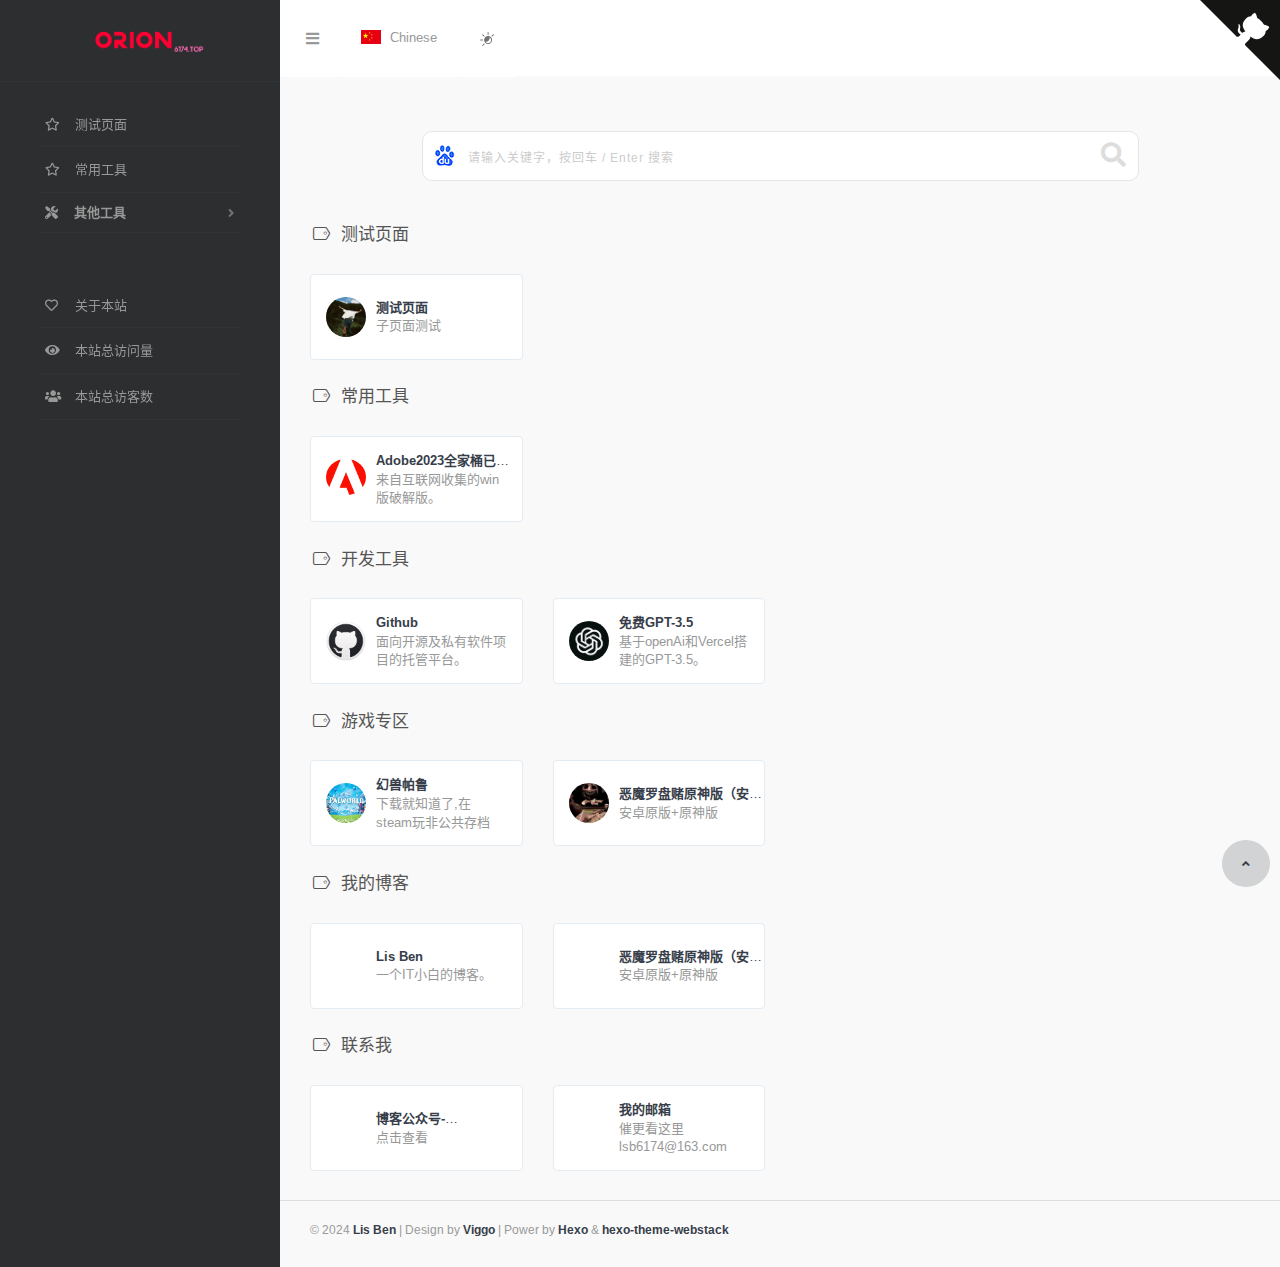
==== commit 70813e6b: "Site updated: 2024-02-25 15:46:46" ====
--- a/index.html
+++ b/index.html
@@ -269,22 +269,6 @@
     </div>
   </div>
   
-  <div class="col-sm-3">
-    <div class="xe-widget xe-conversations box2 label-info" onclick="window.open('/emlpd/', '_blank')" data-toggle="tooltip" data-placement="bottom" title="" data-original-title="/emlpd/">
-      <div class="xe-comment-entry">
-        <a class="xe-user-img">
-          <img data-src="/images/logos/emlpd.png" class="lozad img-circle" width="40">
-        </a>
-        <div class="xe-comment">
-          <a href="#" class="xe-user-name overflowClip_1">
-            <strong>恶魔罗盘赌原神版（安卓）</strong>
-          </a>
-          <p class="overflowClip_2">安卓原版+原神版</p>
-        </div>
-      </div>
-    </div>
-  </div>
-  
 </div>
 <br />
 
@@ -422,6 +406,22 @@
             <strong>Lis Ben</strong>
           </a>
           <p class="overflowClip_2">一个IT小白的博客。</p>
+        </div>
+      </div>
+    </div>
+  </div>
+  
+  <div class="col-sm-3">
+    <div class="xe-widget xe-conversations box2 label-info" onclick="window.open('/emlpd/', '_blank')" data-toggle="tooltip" data-placement="bottom" title="" data-original-title="/emlpd/">
+      <div class="xe-comment-entry">
+        <a class="xe-user-img">
+          <img data-src="/images/logos/emlpd.png" class="lozad img-circle" width="40">
+        </a>
+        <div class="xe-comment">
+          <a href="#" class="xe-user-name overflowClip_1">
+            <strong>恶魔罗盘赌原神版（安卓）</strong>
+          </a>
+          <p class="overflowClip_2">安卓原版+原神版</p>
         </div>
       </div>
     </div>
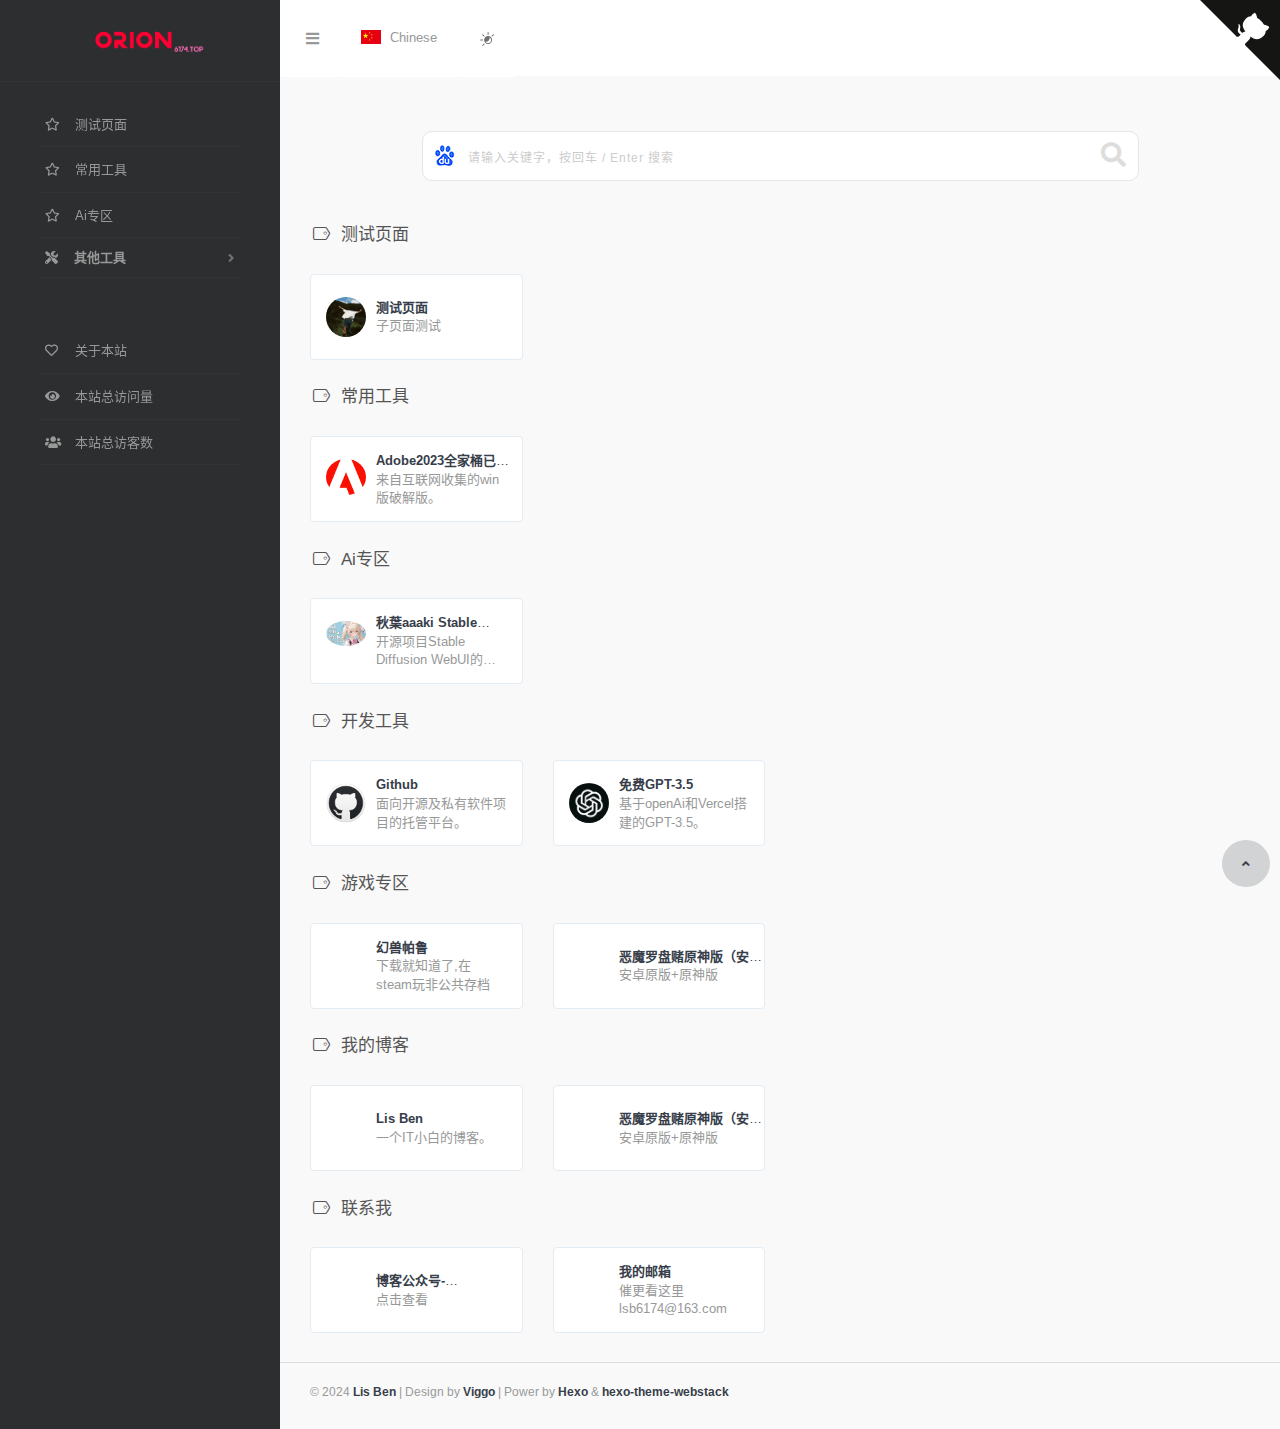
==== commit 553e9a6e: "Site updated: 2024-02-27 19:35:32" ====
--- a/index.html
+++ b/index.html
@@ -114,6 +114,16 @@
       
       <li class="">
         
+          <a href="#Ai专区" class="smooth">
+            
+            <i class="far fa-star"></i>
+            <span class="title">Ai专区</span>
+          </a>
+          
+      </li>
+      
+      <li class="">
+        
         <a class="fas fa-angle-down" style="cursor: pointer;">
           
             <i class="fas fa-tools"></i>
@@ -308,6 +318,35 @@
     
     
     
+    <h4 class="text-gray"><i class="linecons-tag" style="margin-right: 7px;" id="Ai专区"></i>Ai专区</h4>
+<div class="row">
+  
+  <div class="col-sm-3">
+    <div class="xe-widget xe-conversations box2 label-info" onclick="window.open('https://www.123pan.com/s/lgMiVv-GC15d.html', '_blank')" data-toggle="tooltip" data-placement="bottom" title="" data-original-title="https://www.123pan.com/s/lgMiVv-GC15d.html">
+      <div class="xe-comment-entry">
+        <a class="xe-user-img">
+          <img data-src="/images/logos/qiuye.png" class="lozad img-circle" width="40">
+        </a>
+        <div class="xe-comment">
+          <a href="#" class="xe-user-name overflowClip_1">
+            <strong>秋葉aaaki Stable Diffusion整合包v4.6(1月最新)</strong>
+          </a>
+          <p class="overflowClip_2">开源项目Stable Diffusion WebUI的国内最佳呈现</p>
+        </div>
+      </div>
+    </div>
+  </div>
+  
+</div>
+<br />
+
+    
+    
+    
+    
+    
+    
+    
     <h4 class="text-gray"><i class="linecons-tag" style="margin-right: 7px;" id="开发工具"></i>开发工具</h4>
 <div class="row">
   
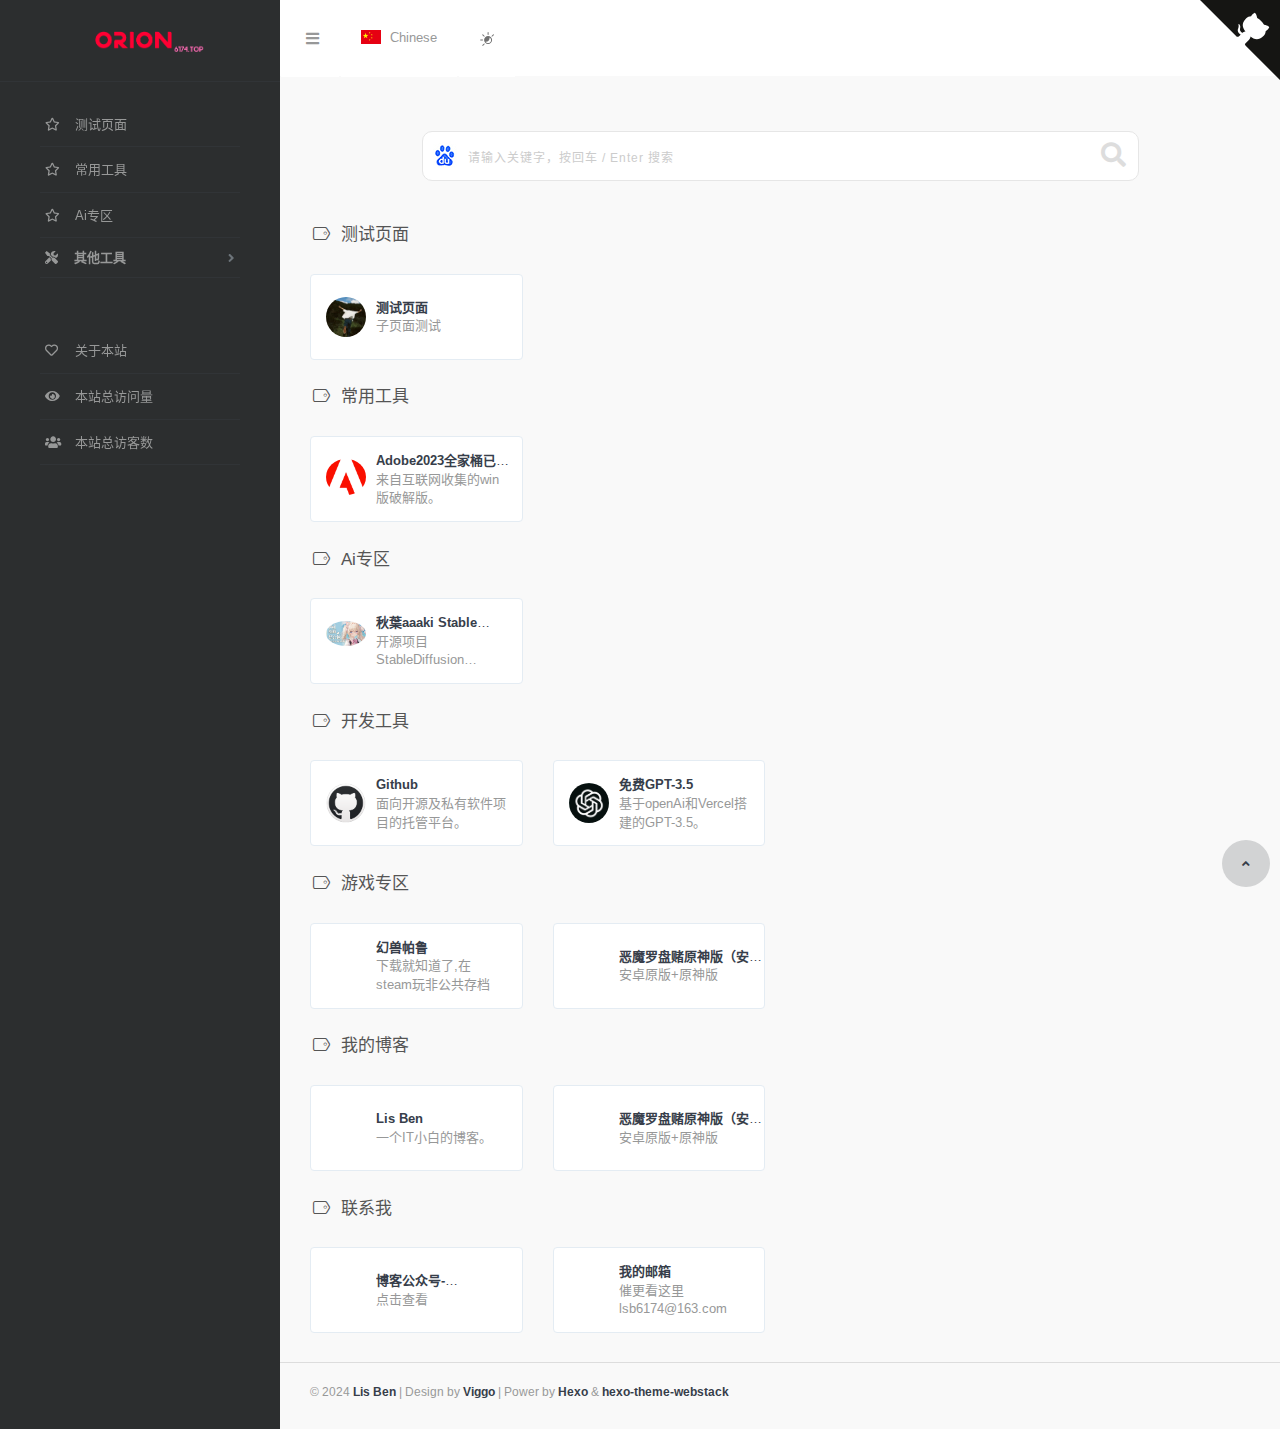
==== commit 8cdc15f9: "Site updated: 2024-02-27 19:36:45" ====
--- a/index.html
+++ b/index.html
@@ -331,7 +331,7 @@
           <a href="#" class="xe-user-name overflowClip_1">
             <strong>秋葉aaaki Stable Diffusion整合包v4.6(1月最新)</strong>
           </a>
-          <p class="overflowClip_2">开源项目Stable Diffusion WebUI的国内最佳呈现</p>
+          <p class="overflowClip_2">开源项目StableDiffusion WebUI的国内最佳呈现</p>
         </div>
       </div>
     </div>
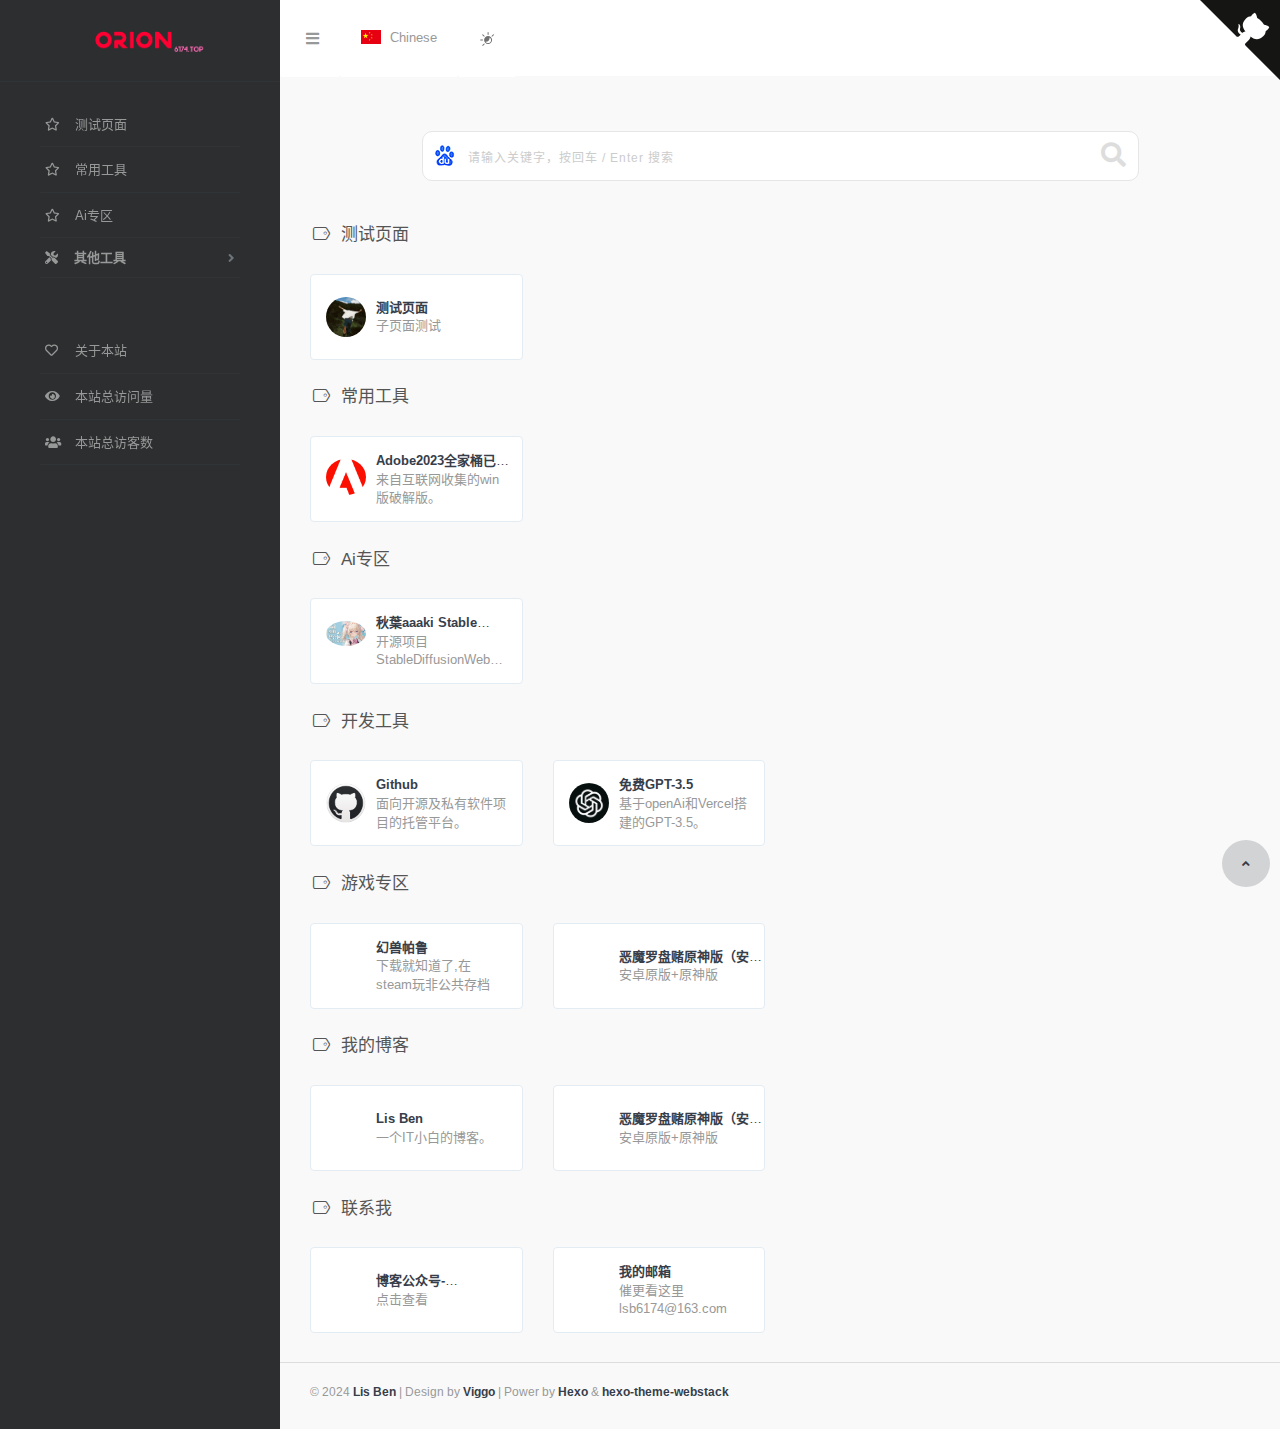
==== commit f2fe60f4: "Site updated: 2024-02-27 19:37:45" ====
--- a/index.html
+++ b/index.html
@@ -331,7 +331,7 @@
           <a href="#" class="xe-user-name overflowClip_1">
             <strong>秋葉aaaki Stable Diffusion整合包v4.6(1月最新)</strong>
           </a>
-          <p class="overflowClip_2">开源项目StableDiffusion WebUI的国内最佳呈现</p>
+          <p class="overflowClip_2">开源项目StableDiffusionWebUI的国内最佳呈现</p>
         </div>
       </div>
     </div>
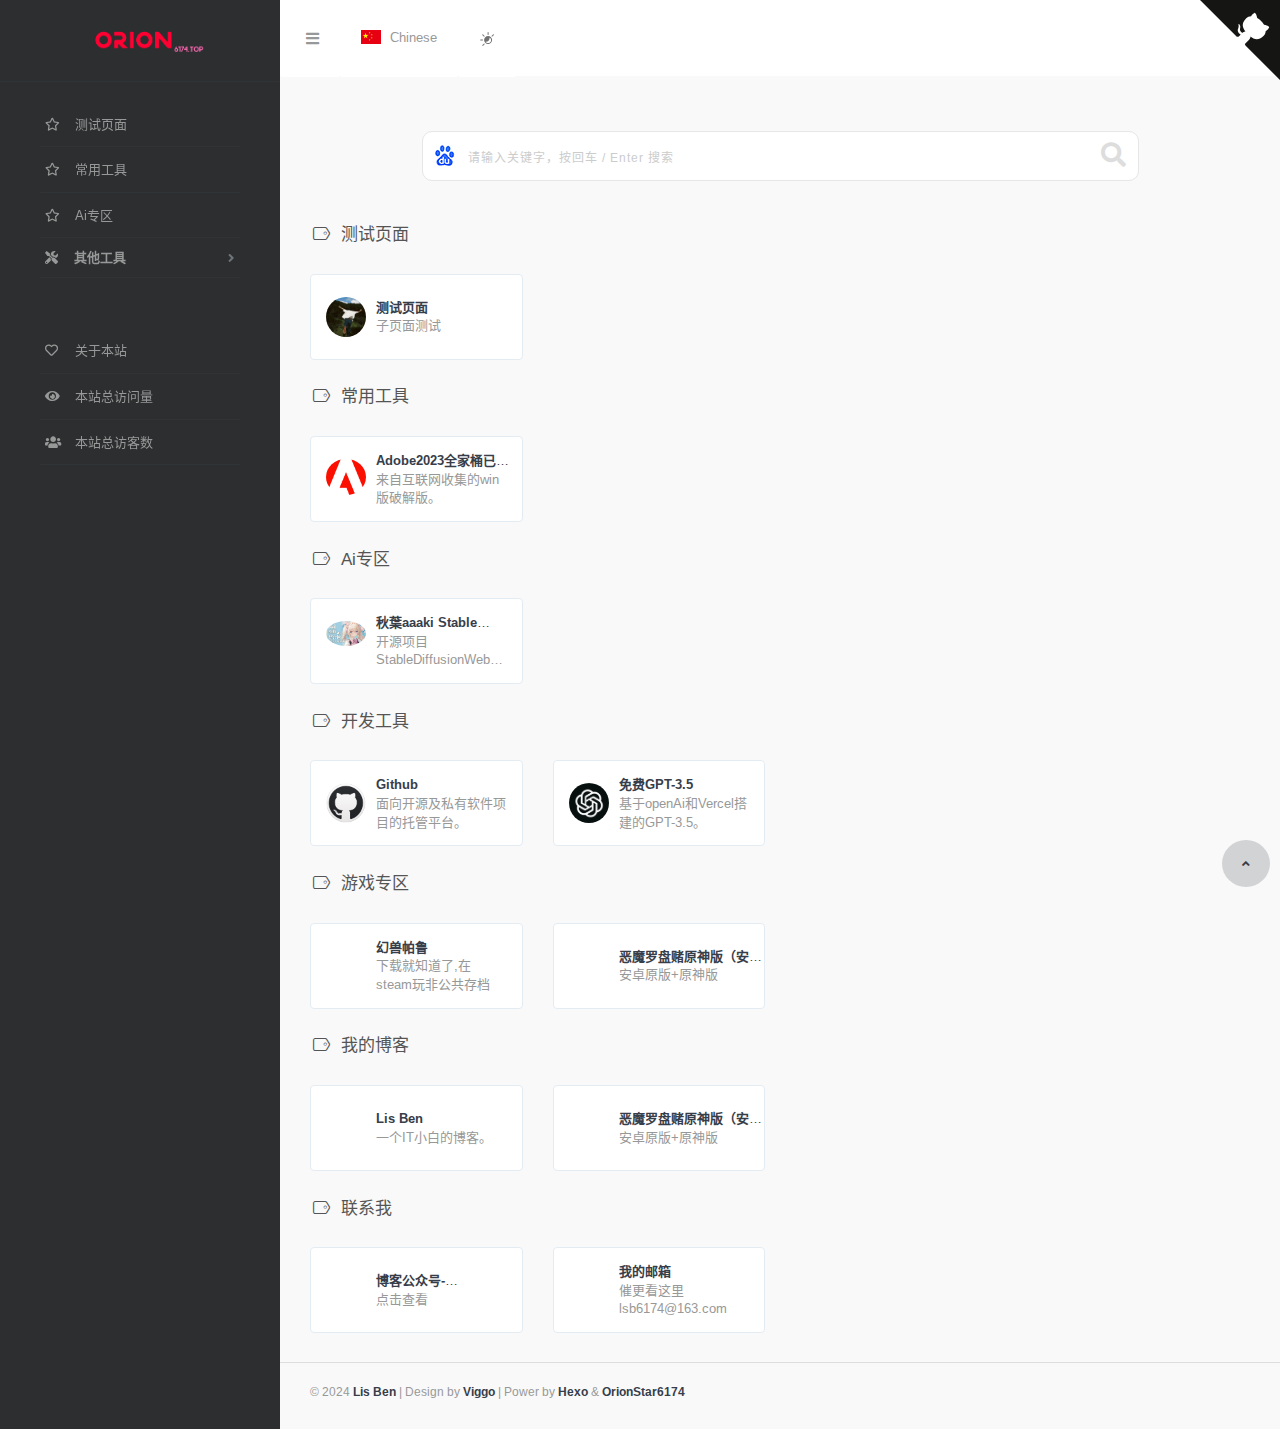
==== commit 865d2364: "Site updated: 2024-02-27 21:59:44" ====
--- a/index.html
+++ b/index.html
@@ -525,7 +525,7 @@
     <p>
       
       &copy; 2024
-      <a href="javascript:void(0);"><strong>Lis Ben</strong></a> | Design by <a href="http://viggoz.com" target="_blank"><strong>Viggo</strong></a> | Power by <a href="https://hexo.io/" target="_blank"><strong>Hexo</strong></a> & <a href="https://github.com/HCLonely/hexo-theme-webstack/" target="_blank"><strong>hexo-theme-webstack</strong></a>
+      <a href="javascript:void(0);"><strong>Lis Ben</strong></a> | Design by <a href="http://viggoz.com" target="_blank"><strong>Viggo</strong></a> | Power by <a href="https://github.com/xiaobai6174/" target="_blank"><strong>Hexo</strong></a> & <a href="https://github.com/xiaobai6174/xiaobai6174.github.io/tree/master/" target="_blank"><strong>OrionStar6174</strong></a>
     </p>
     
     <div class="go-up">
